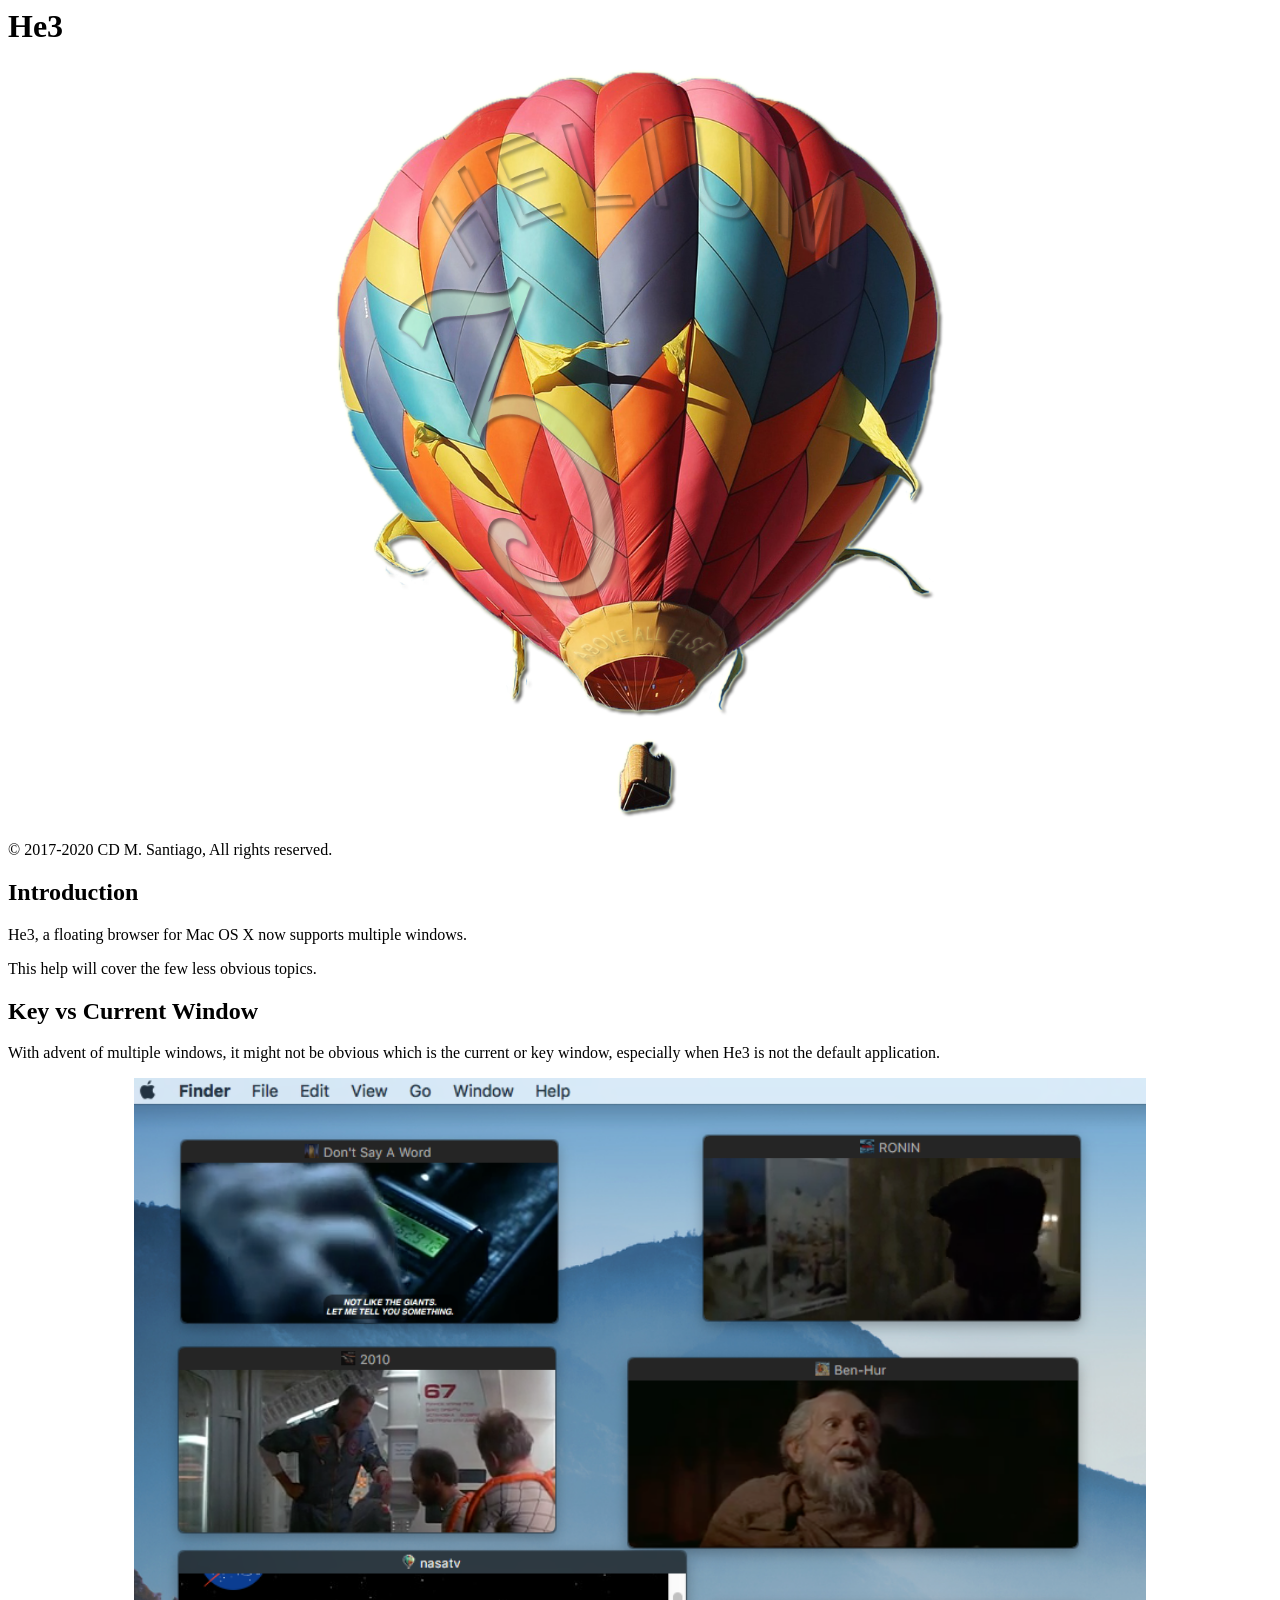
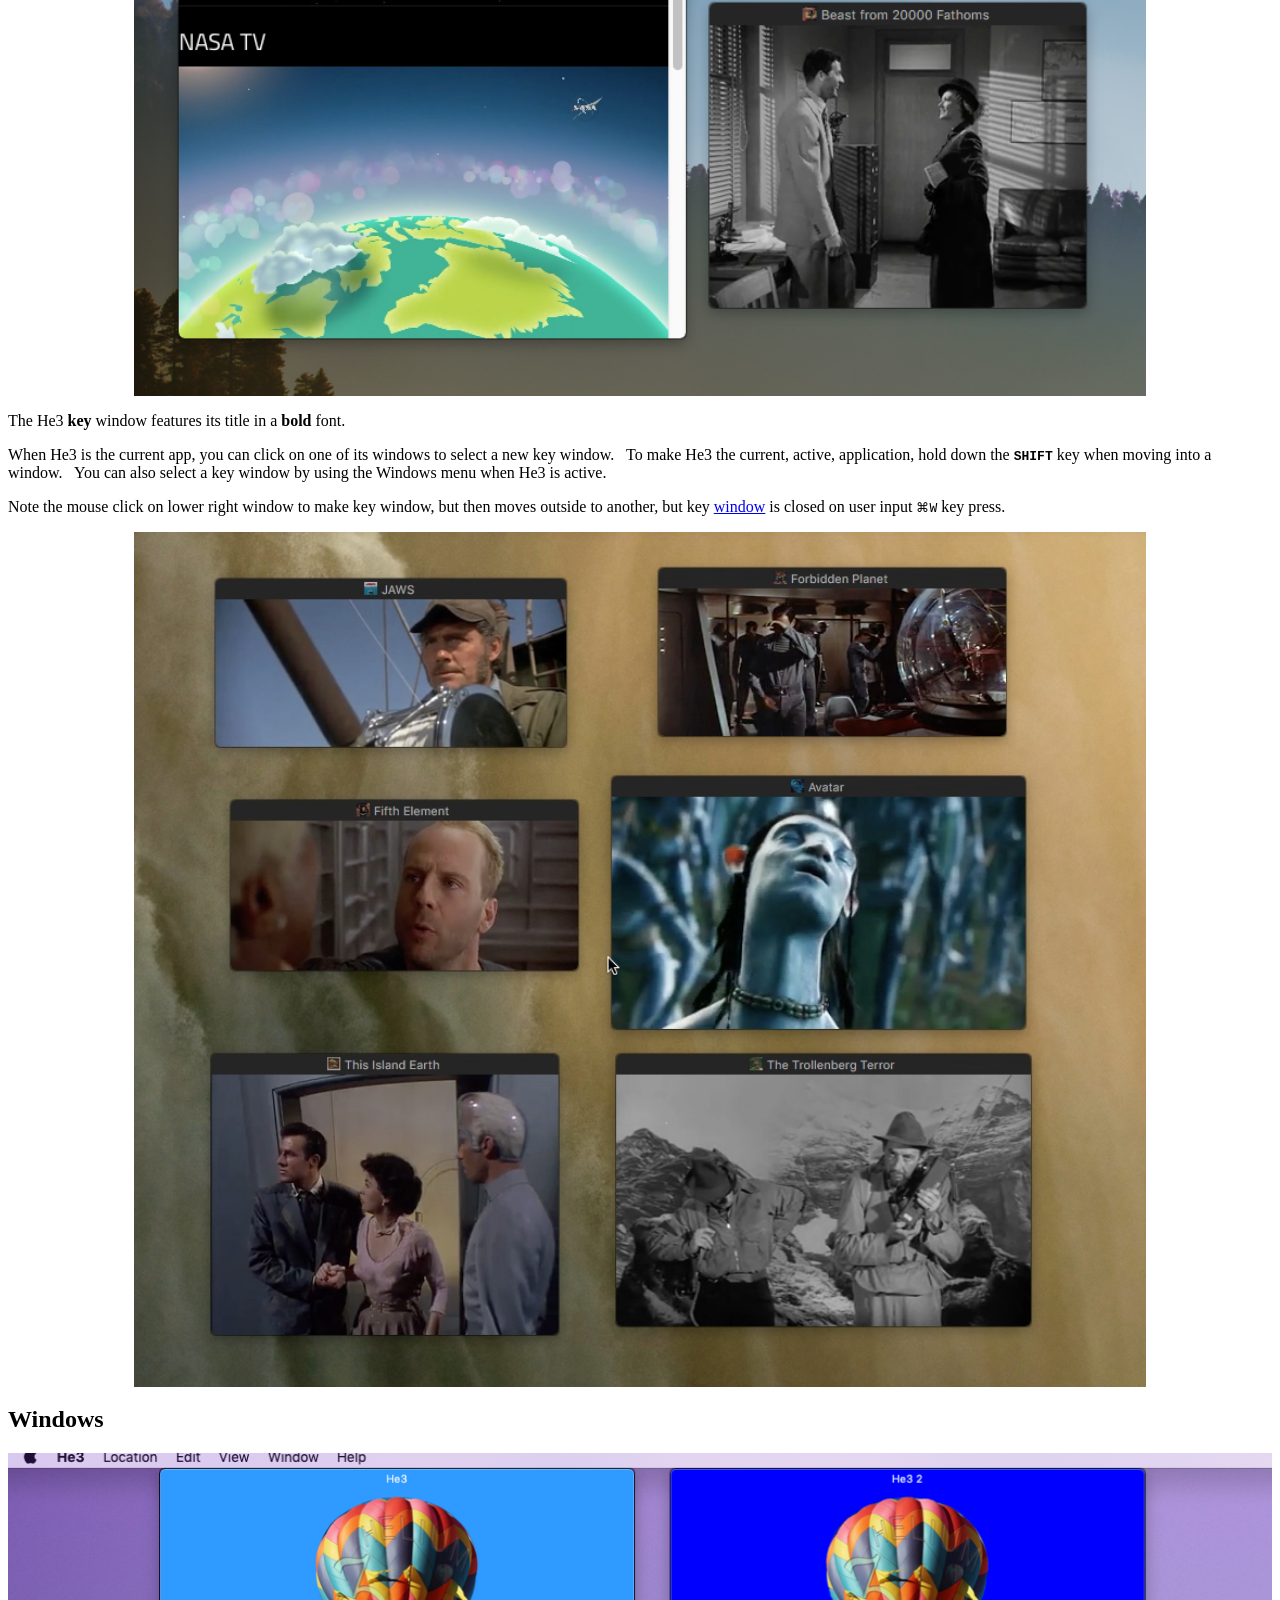
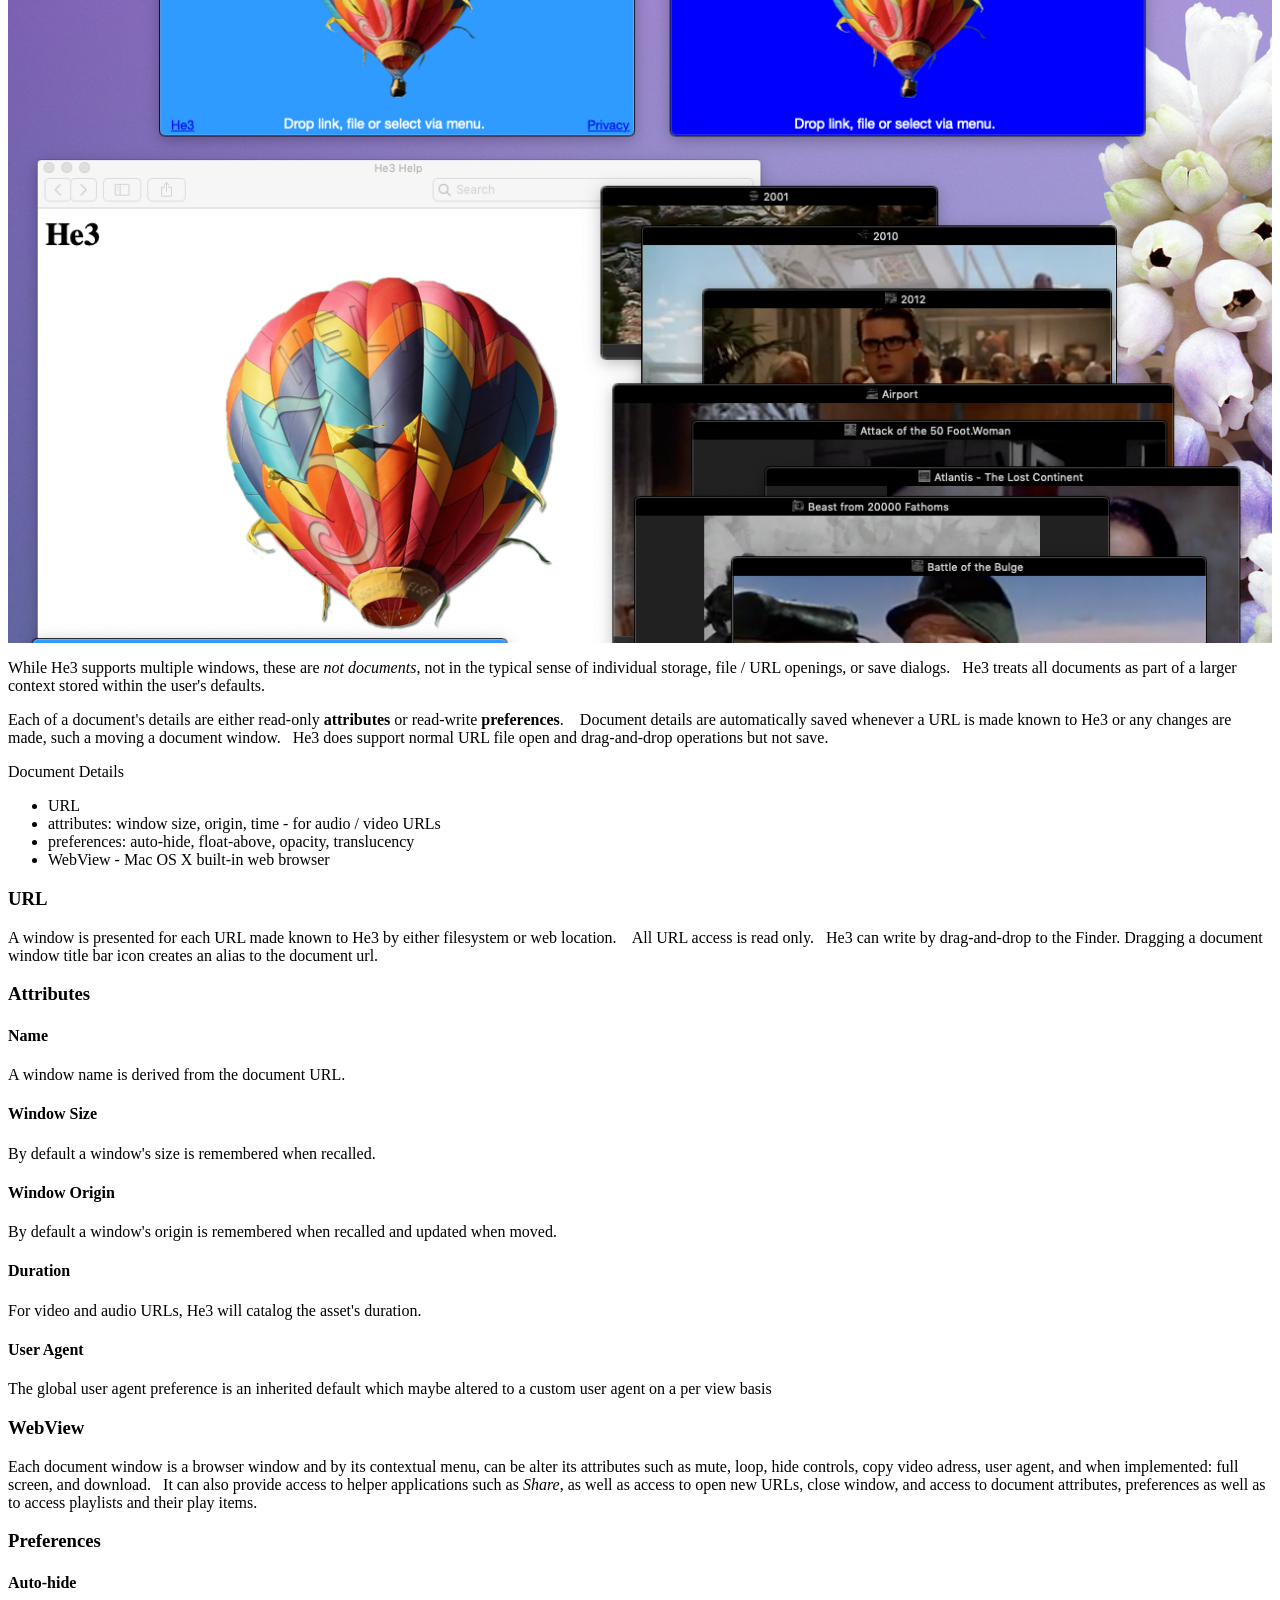
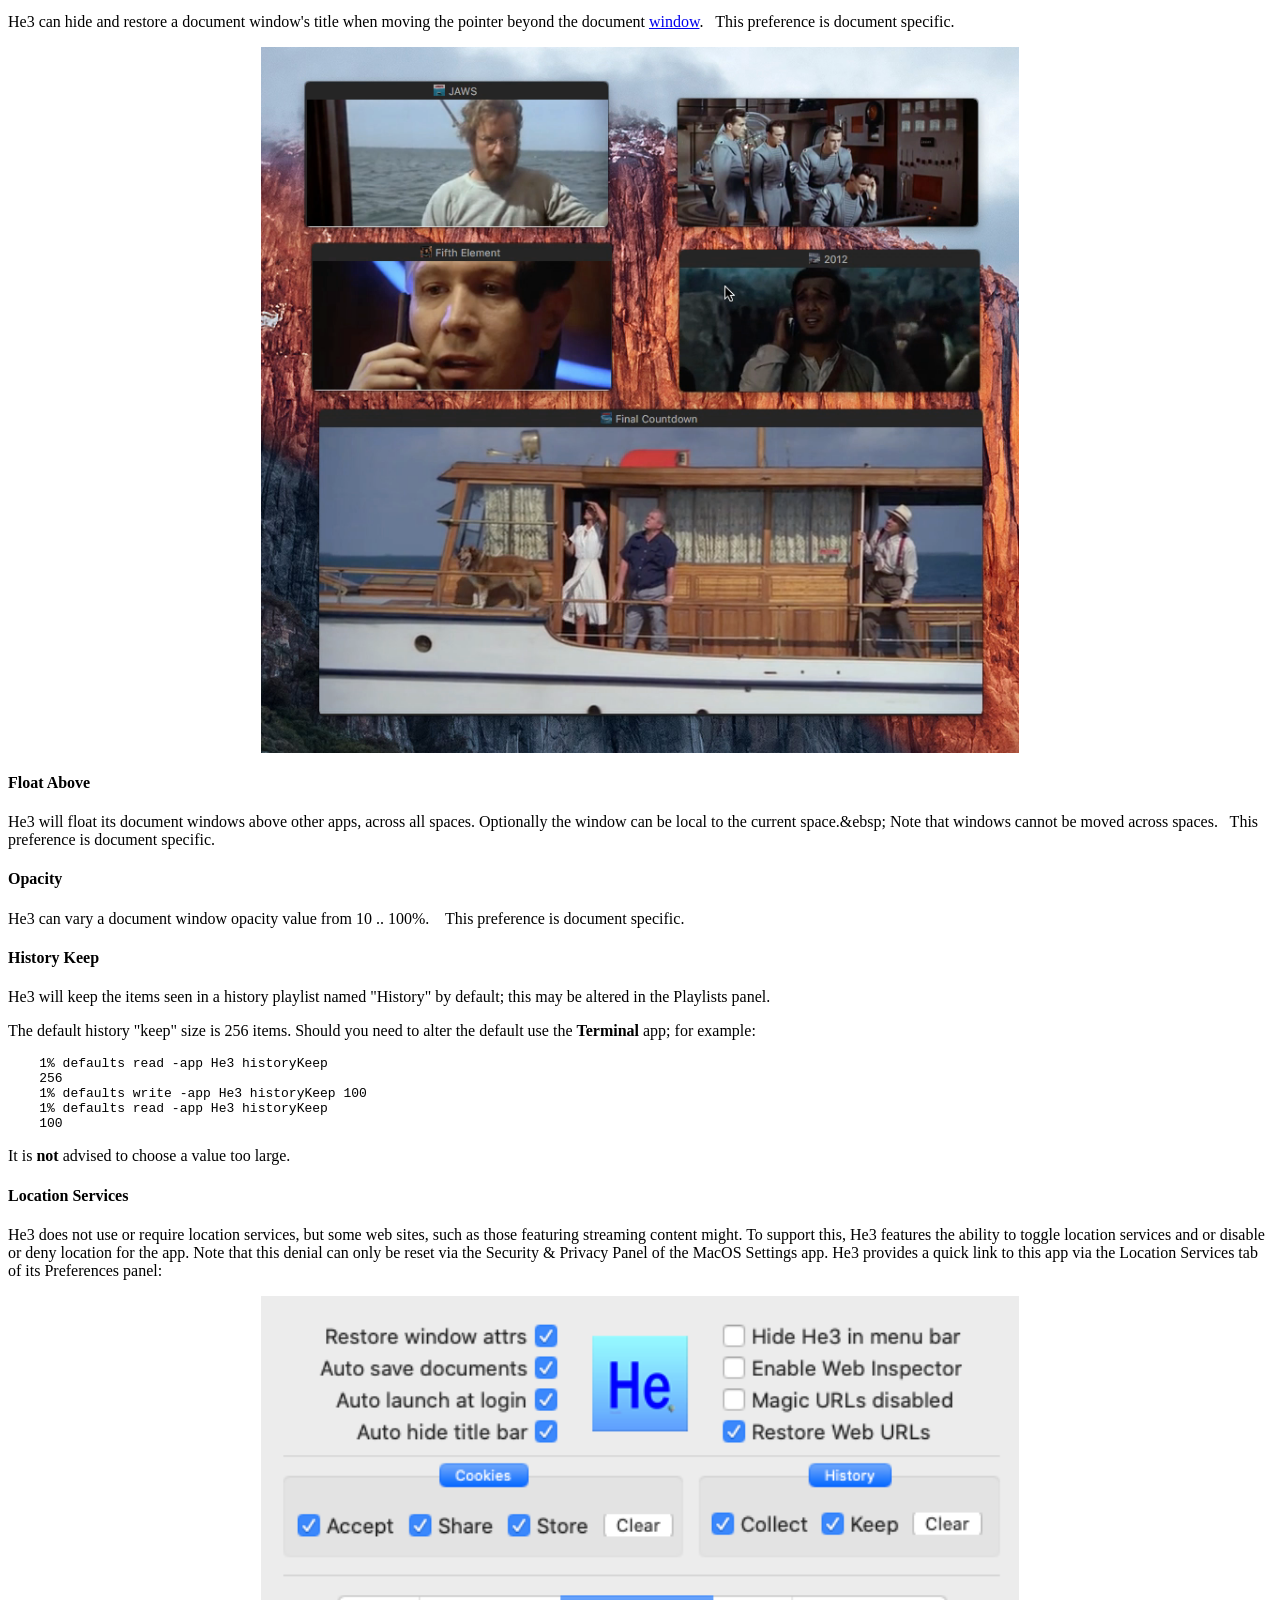
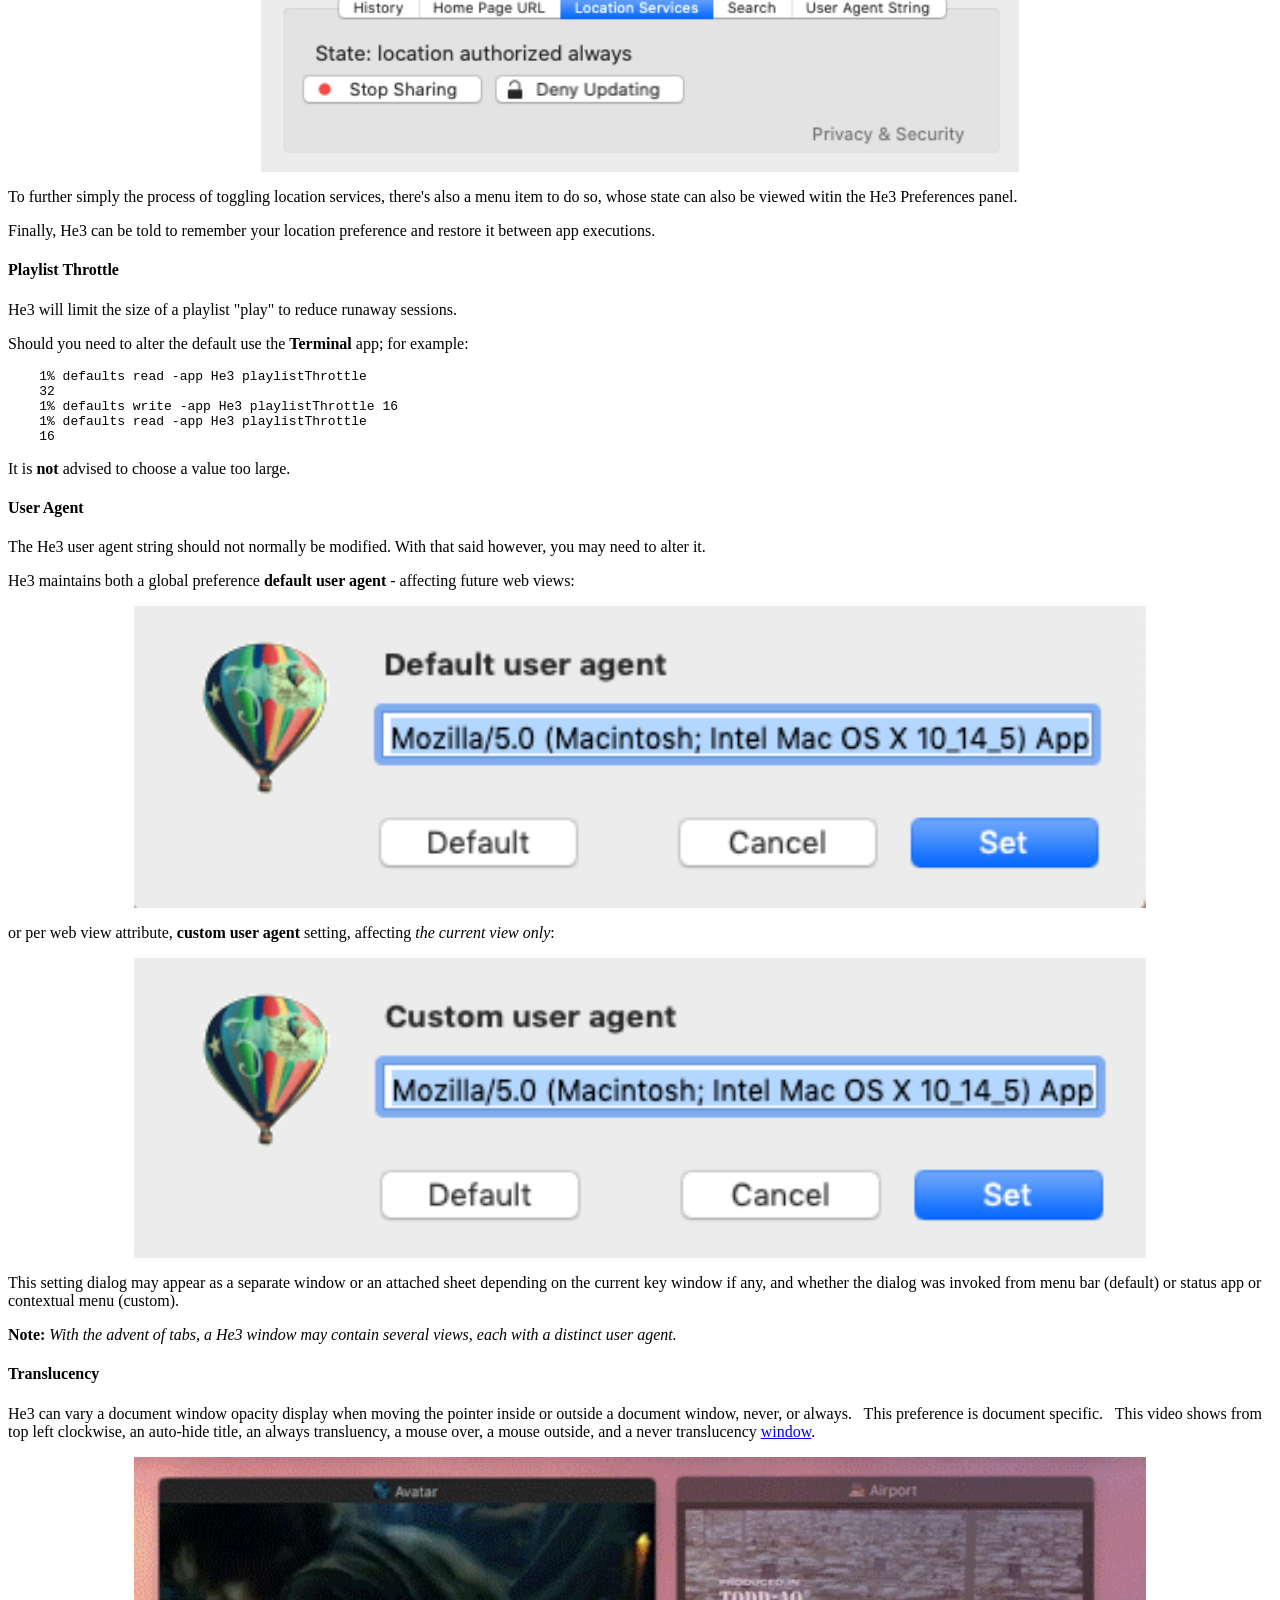
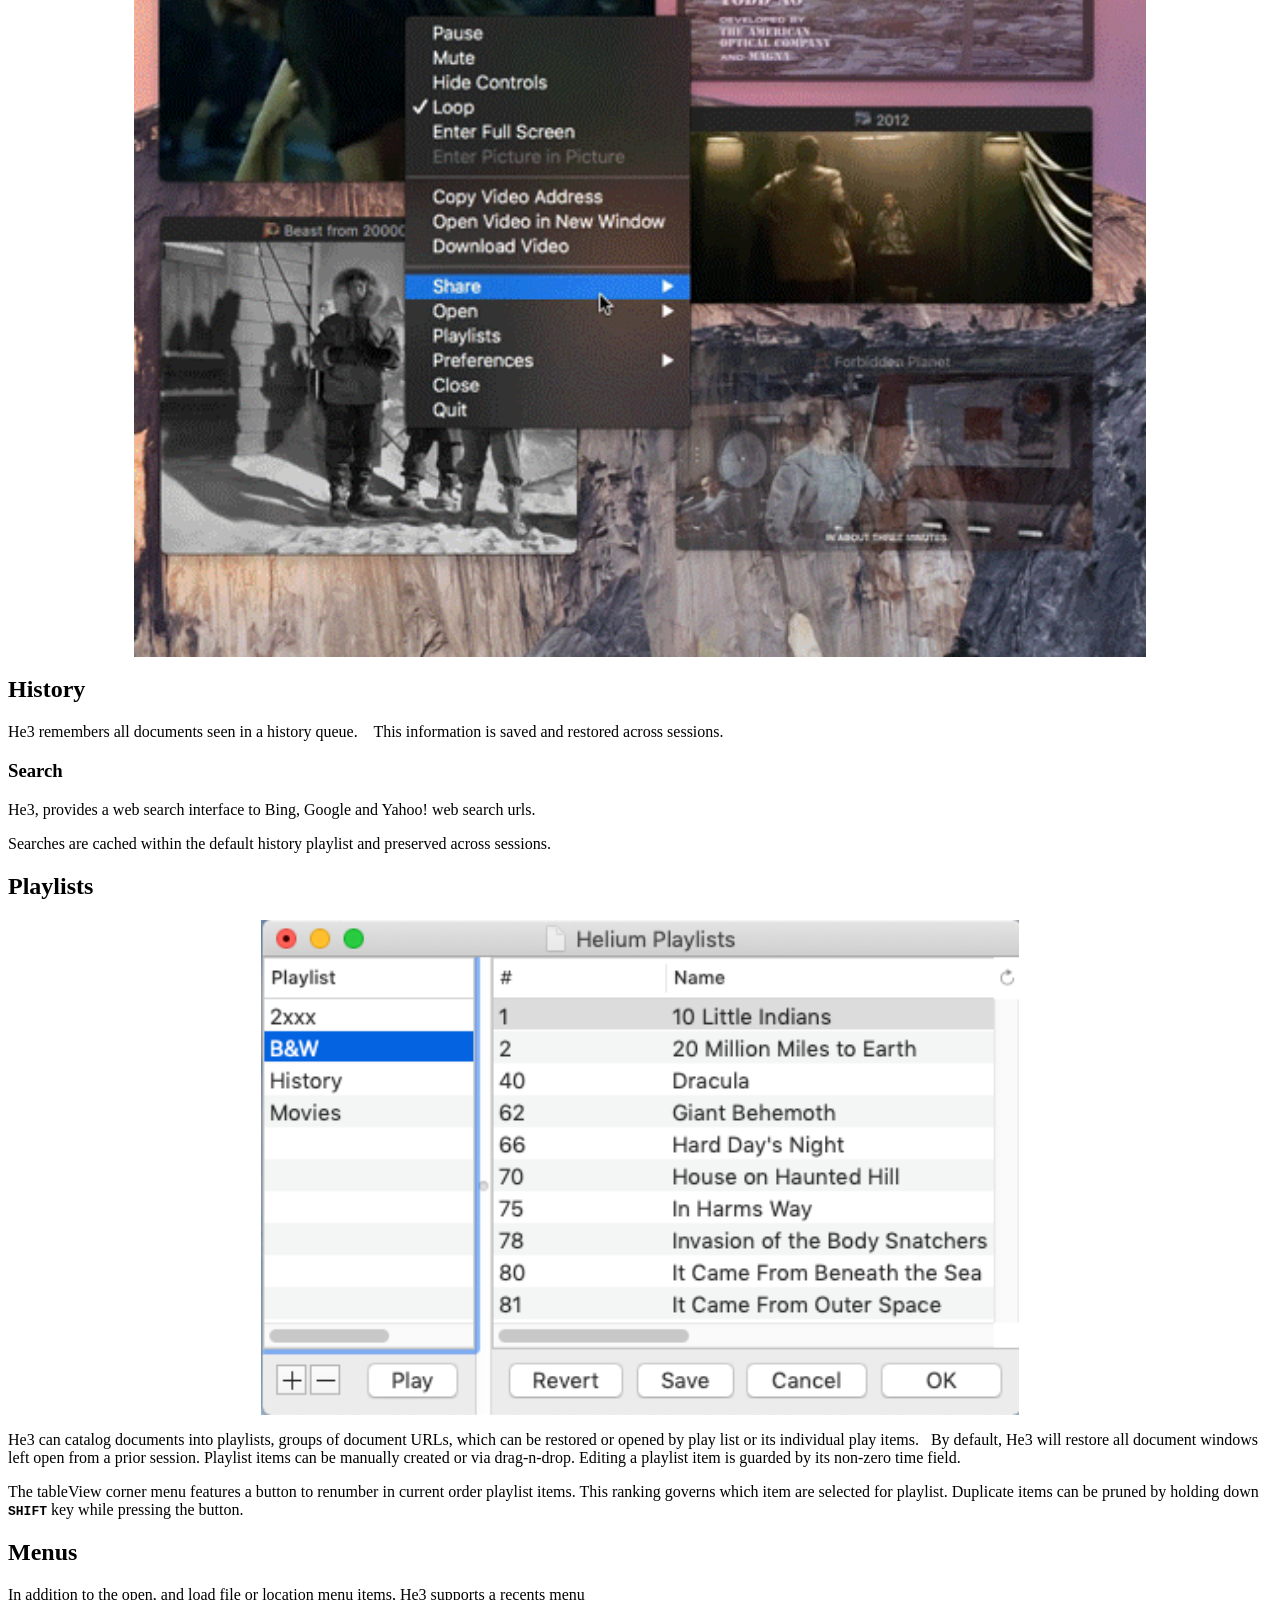
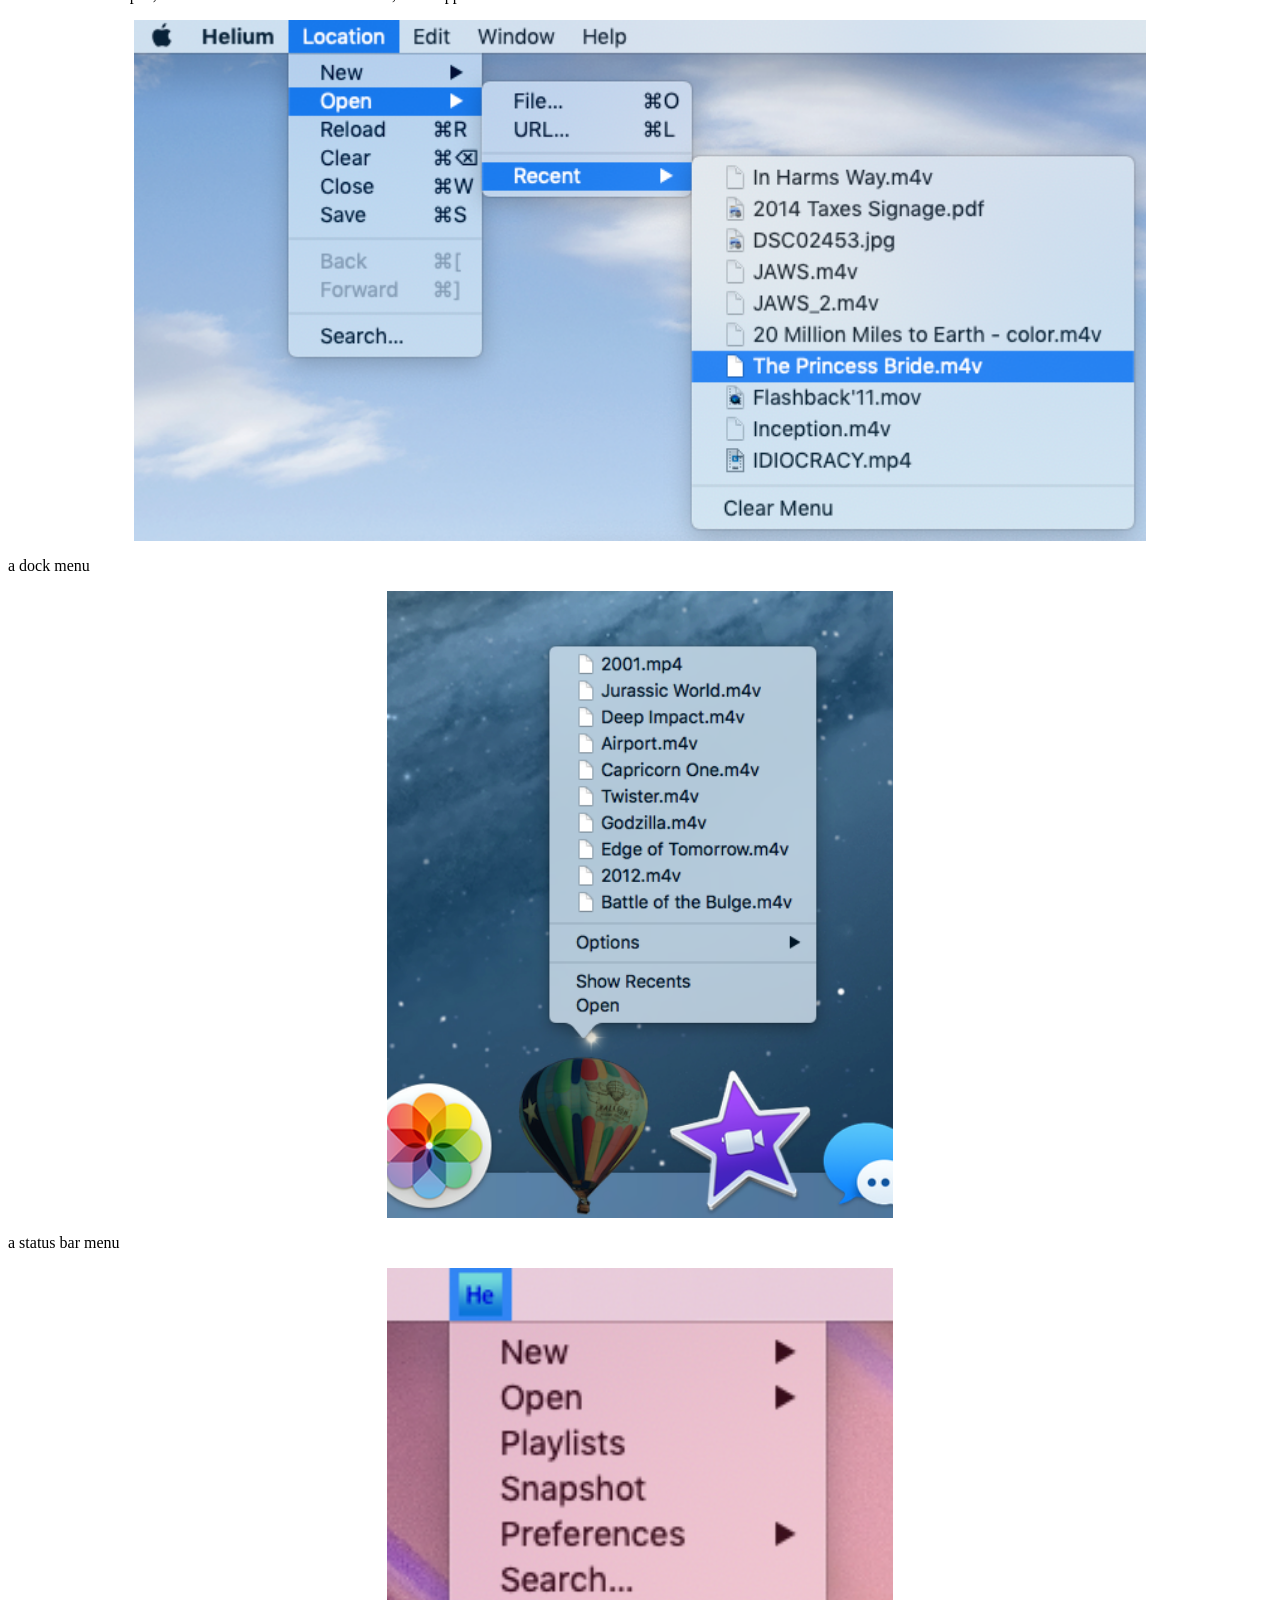
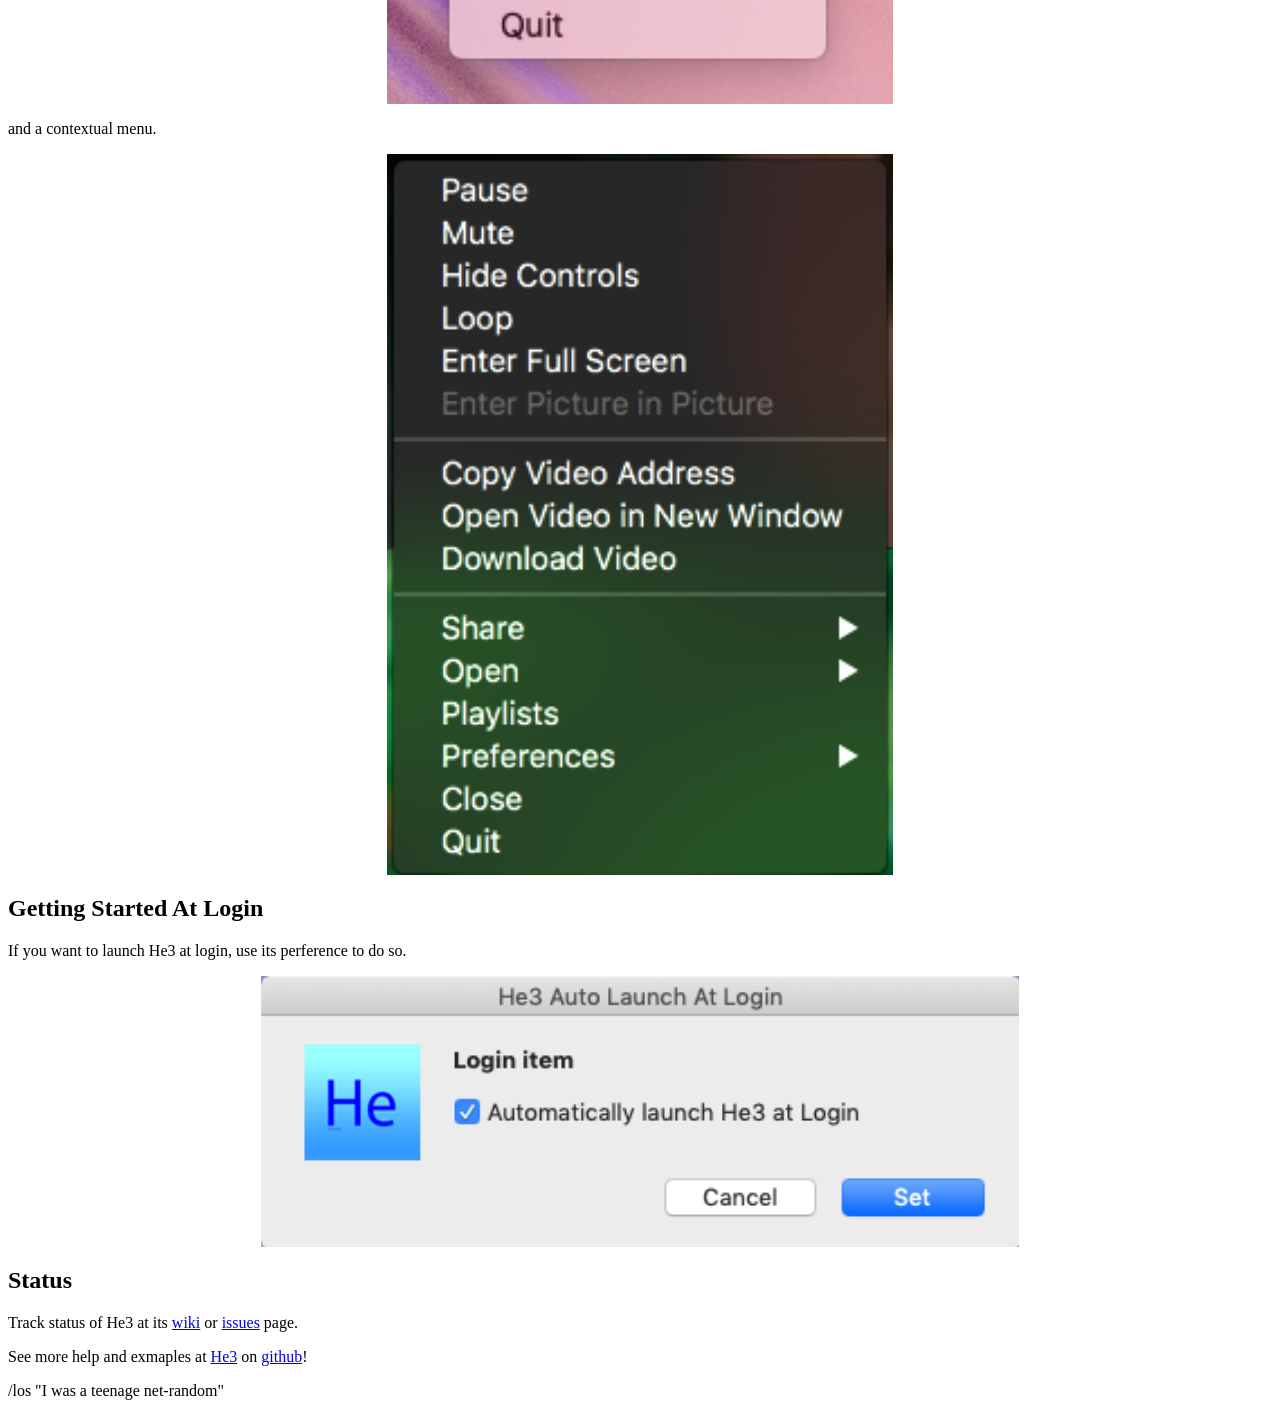
==== He3/He3/Resources/Help/index.html @ 68e3ef07 "update location services help" ====
<html>
<head>
<meta name="AppleTitle" content="He3 Help">
<title>He3</title>
</head>
<body>

<h1>He3</h1>
<center><img src="he3_logo.png" style="width:60%" alt="He3" /></center>
<p>&copy; 2017-2020 CD M. Santiago,  All rights reserved.</p>

<h2>Introduction</h2>

<p>He3, a floating browser for Mac OS X now supports multiple windows.</p>

<p>This help will cover the few less obvious topics.</p>

<h2>Key vs Current Window</h2>
<p>With advent of multiple windows, it might not be obvious which is the current or key window, especially when He3 is not the default application.
<center><img src="current.png" style="width:80%" alt="current" /></center></p>

<p>The He3 <b>key</b> window features its title in a <b>bold</b> font.</p>
<p>When He3 is the current app, you can click on one of its windows to select a new key window.
&ensp;To make He3 the current, active, application, hold down the <b><code>SHIFT</code></b> key when moving into a window.&ensp; You can also select a key window by using the Windows menu when He3 is active.</p>
<p>Note the mouse click on lower right window to make key window, but then moves outside to another, but key
<a href="https://youtu.be/F7zlBC_LgCY" target="_blank">window</a> 
is closed on user input <code>&#8984;W</code> key press.</p>
<center><img src="key.png" style="width:80%" alt="key"/></center></p>

<h2>Windows</h2>
<img src="windows.png" style="width:100%" alt="windows" /></p>

<p>While He3 supports multiple windows, these are <i>not documents</i>, not in the typical 
sense of individual storage, file / URL openings, or save dialogs.&ensp; He3 treats all documents
as part of a larger context stored within the user's defaults.</p>
Each of a document's details are either read-only <b>attributes</b> or read-write
<b>preferences</b>.  
&ensp; Document details are automatically saved whenever a URL is made known to He3 or any
changes are made, such a moving a document window.
&ensp;He3 does support normal URL file open and drag-and-drop operations but not save.
<p>Document Details</p>
<ul>
<li>URL</li>
<li>attributes: window size, origin, time - for audio / video URLs</li>
<li>preferences: auto-hide, float-above, opacity, translucency </li>
<li>WebView - Mac OS X built-in web browser</li>
</ul>

<h3>URL</h3>
<p>A window is presented for each URL made known to He3 by either filesystem or web location.  
&ensp; All URL access is read only.&ensp; He3 can write by drag-and-drop to the Finder.  Dragging a
document window title bar icon creates an alias to the document url.</p>

<h3>Attributes<meta name="description" content="read only document settings"></h3>
<h4>Name</h4>
<p>A window name is derived from the document URL.</p>
<h4>Window Size</h4>
<p>By default a window's size is remembered when recalled.</p>
<h4>Window Origin</h4>
<p>By default a window's origin is remembered when recalled and updated when moved.</p>
<h4>Duration</h4>
<p>For video and audio URLs, He3 will catalog the asset's duration.</p>
<h4>User Agent</h4>
<p>The global user agent preference is an inherited default which maybe altered to a custom user agent on a per view basis</p>

<h3>WebView</h3>
<p>Each document window is a browser window and by its contextual menu, can be alter its
attributes such as mute, loop, hide controls, copy video adress, user agent, and when implemented: 
full screen, and download.&ensp; It can also provide access to helper applications such as <i>Share</i>,
as well as access to open new URLs, close window, and access to document attributes, 
preferences as well as to access playlists and their play items.</p>

<h3>Preferences<meta name="description" content="read only document settings"></h3>
<h4>Auto-hide</h4>
<p>He3 can hide and restore a document window's title when moving the pointer beyond
the document
<a href="https://youtu.be/36PrULnWcjw" target="_blank">window</a>.&ensp; This preference is document specific.
<center><img src="auto-hide.png" style="width:60%" alt="auto-hide" /></center></p>

<h4>Float Above</h4>
<p>He3 will float its document windows above other apps, across all spaces.  Optionally the window
can be local to the current space.&ebsp; Note that windows cannot be moved across spaces.&ensp; This preference is document specific.</p>
<h4>Opacity</h4>
<p>He3 can vary a document window opacity value from 10 .. 100%.  
&ensp; This preference is document specific.</p>
<h4>History Keep</h4>
<p>He3 will keep the items seen in a history playlist named "History" by default; this may be altered in the Playlists panel.</p>
<p>The default history "keep" size is 256 items.  Should you need to alter the default use the <b>Terminal</b> app; for example:</p>
<PRE>
    1% defaults read -app He3 historyKeep
    256
    1% defaults write -app He3 historyKeep 100
    1% defaults read -app He3 historyKeep
    100
</PRE>
<p>It is <b>not</b> advised to choose a value too large.</p>

<h4>Location Services</h4>
<p>He3 does not use or require location services, but some web sites, such as those featuring streaming content might.  To support this, He3 features the ability to toggle location services and or disable or deny location for the app.  Note that this denial can only be reset via the Security & Privacy Panel of the MacOS Settings app.  He3 provides a quick link to this app via the Location Services tab of its Preferences panel:</p>
<center><img src="location.png" style="width:60%" alt="auto-hide" /></center></p>

<p>To further simply the process of toggling location services, there's also a menu item to do so, whose state can also be viewed witin the He3 Preferences panel.</p>
<p>Finally, He3 can be told to remember your location preference and restore it between app executions.</p>

<h4>Playlist Throttle</h4>
<p>He3 will limit the size of a playlist "play" to reduce runaway sessions.</p>
<p>Should you need to alter the default use the <b>Terminal</b> app; for example:</p>
<PRE>
    1% defaults read -app He3 playlistThrottle
    32
    1% defaults write -app He3 playlistThrottle 16
    1% defaults read -app He3 playlistThrottle
    16
</PRE>
<p>It is <b>not</b> advised to choose a value too large.</p>

<h4>User Agent</h4>
<p>The He3 user agent string should not normally be modified.
With that said however, you may need to alter it.</p>
He3 maintains both a global preference <b>default user agent</b> - affecting future web views:</p>

<center><img src="default-ua.png" style="width:80%" alt="default-UA" /></center>

<p>or per web view attribute, <b>custom user agent</b> setting, affecting <i>the current view only</i>:</p>

<center><img src="custom-ua.png" style="width:80%" alt="custom-UA" /></center>
<p>This setting dialog may appear as a separate window or an attached sheet depending on the current key window if any, and whether the dialog was invoked from menu bar (default) or status app or contextual menu (custom).</p>
<b>Note:</b> <i>With the advent of tabs, a He3 window may contain several views, each with a distinct user agent.</i>

<h4>Translucency</h4>
<p>He3 can vary a document window opacity display when moving the pointer inside or
outside a document window, never, or always.&ensp; This preference is document specific.&ensp; This video shows from top left clockwise, an auto-hide title, an always transluency, a mouse over, a mouse outside, and a never translucency
<a href="https://youtu.be/xuFqopBIPqs" target="_blank">window</a>.</p>
<center><img src="translucency.png" style="width:80%" alt="translucency" /></center>

<h2>History</h2>
<p>He3 remembers all documents seen in a history queue.  
&ensp; This information is saved and restored across sessions.</p>

<h3>Search</h3>
<p>He3, provides a web search interface to Bing, Google and Yahoo! web search urls.</p>
<p>Searches are cached within the default history playlist and preserved across sessions.</p>

<h2>Playlists</h2>
<center><img src="playlists.png" style="width:60%" alt="playlists" /></center>

<p>He3 can catalog documents into playlists, groups of document URLs, which can be restored
 or opened by play list or its individual play items.&ensp; By default, He3 will restore all
 document windows left open from a prior session. Playlist items can be manually created or via
 drag-n-drop.  Editing a playlist item is guarded by its non-zero time field.</p>
 <p>The tableView corner menu features a button to renumber in current order playlist items.
 This ranking governs which item are selected for playlist.  Duplicate items can be pruned by
 holding down <b><code>SHIFT</code></b> key while pressing the button.</p>

<h2>Menus</h2>
<p>In addition to the open, and load file or location menu items, He3 supports a recents menu</p>
<center><img src="documents.png" style="width:80%" alt="documents" /></center>
<p>a dock menu</p>
<center><img src="dock.png" style="width:40%" align="middle" alt="dock" /></center>
<p>a status bar menu</p>
<center><img src="status.png" style="width:40%" alt="status" /></center>
<p>and a contextual menu.</p>
<center><img src="contextual.png" style="width:40%" alt="contextual" /></center>

<h2>Getting Started At Login</h2>
<p>If you want to launch He3 at login, use its perference to do so.</p>
<center><img src="loginitem.png" style="width:60%" alt="loginitem" /></center>

<h2>Status</h2>
<p>Track status of He3 at its
<a href="https://github.com/slashlos/He3/wiki">wiki</a>
 or
<a href="https://github.com/slashlos/He3/issues">issues</a> page.</p>

<p>See more help and exmaples at <a href="https://slashlos.github.io/He3/">He3</a> on
<a href="https://github.com/slashlos/He3">github</a>!</p>

<p>/los &quot;I was a teenage net-random&quot;</p>

</body>
</html>
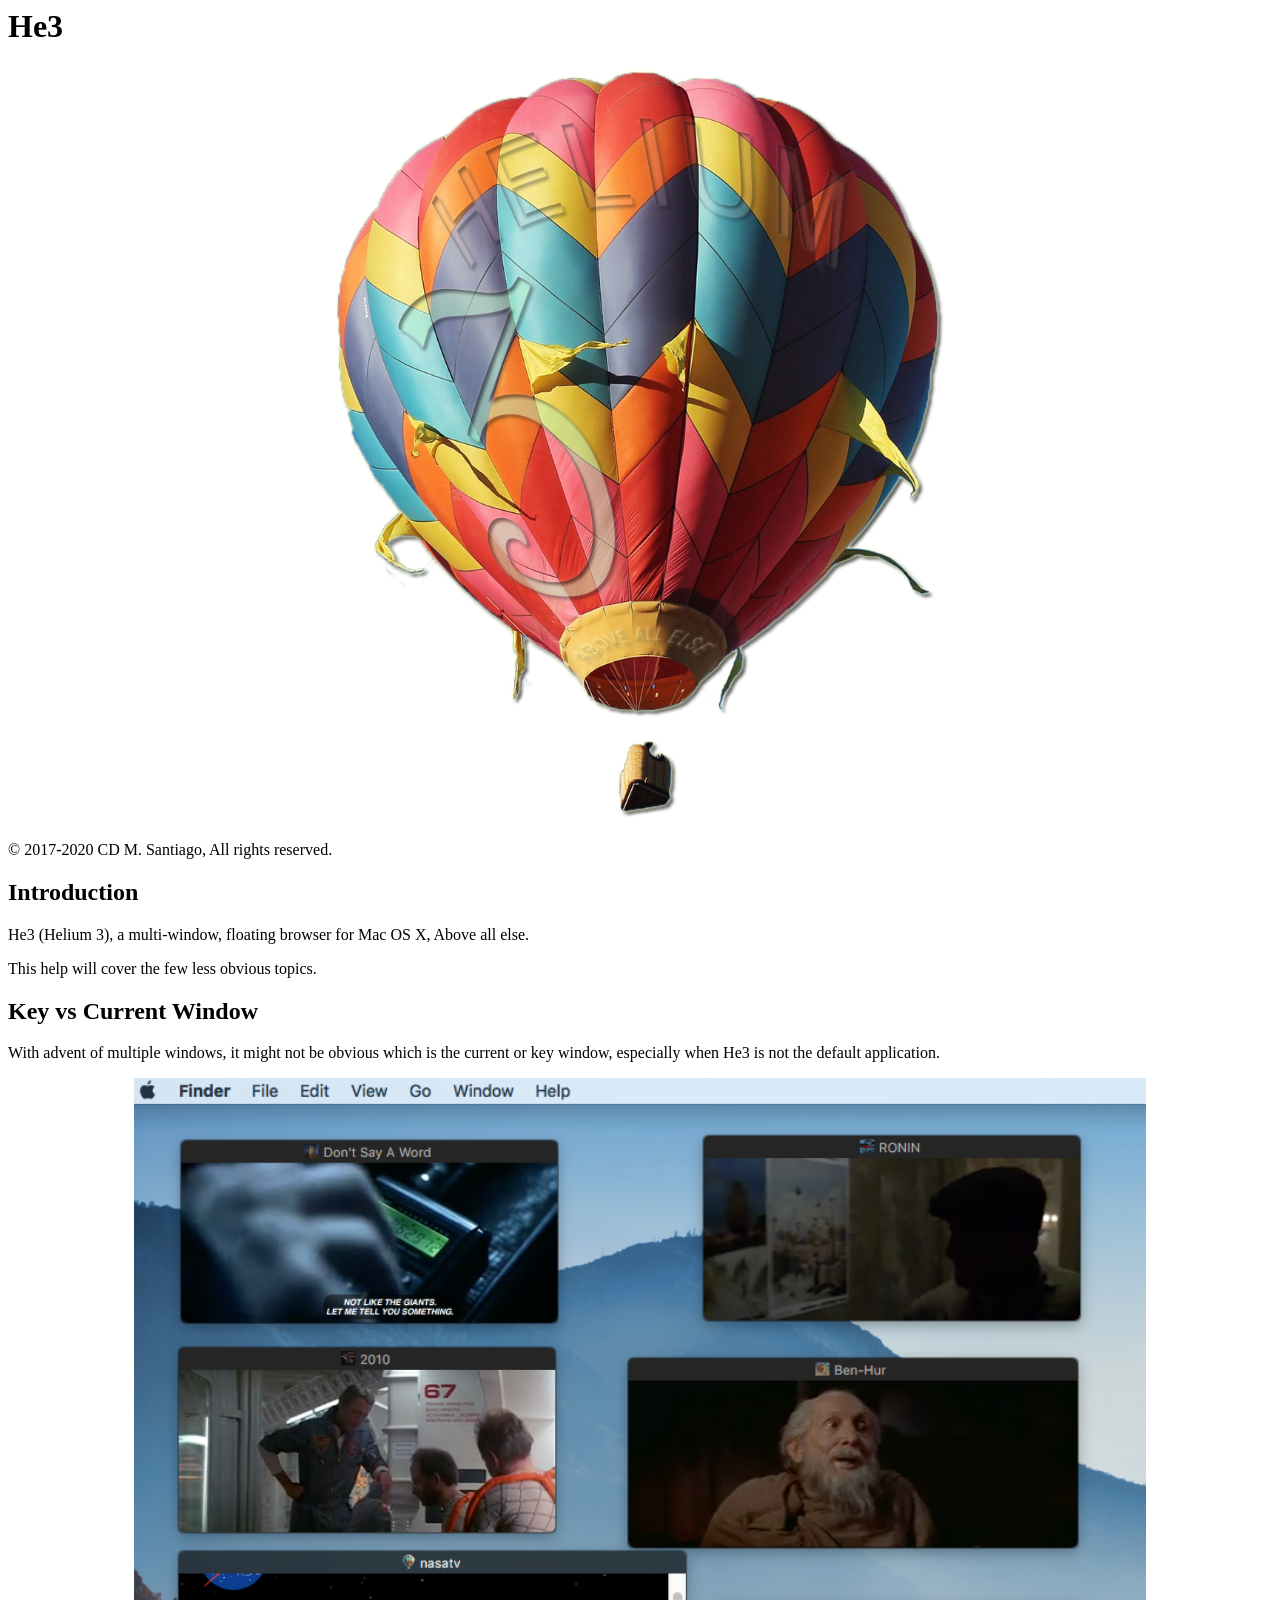
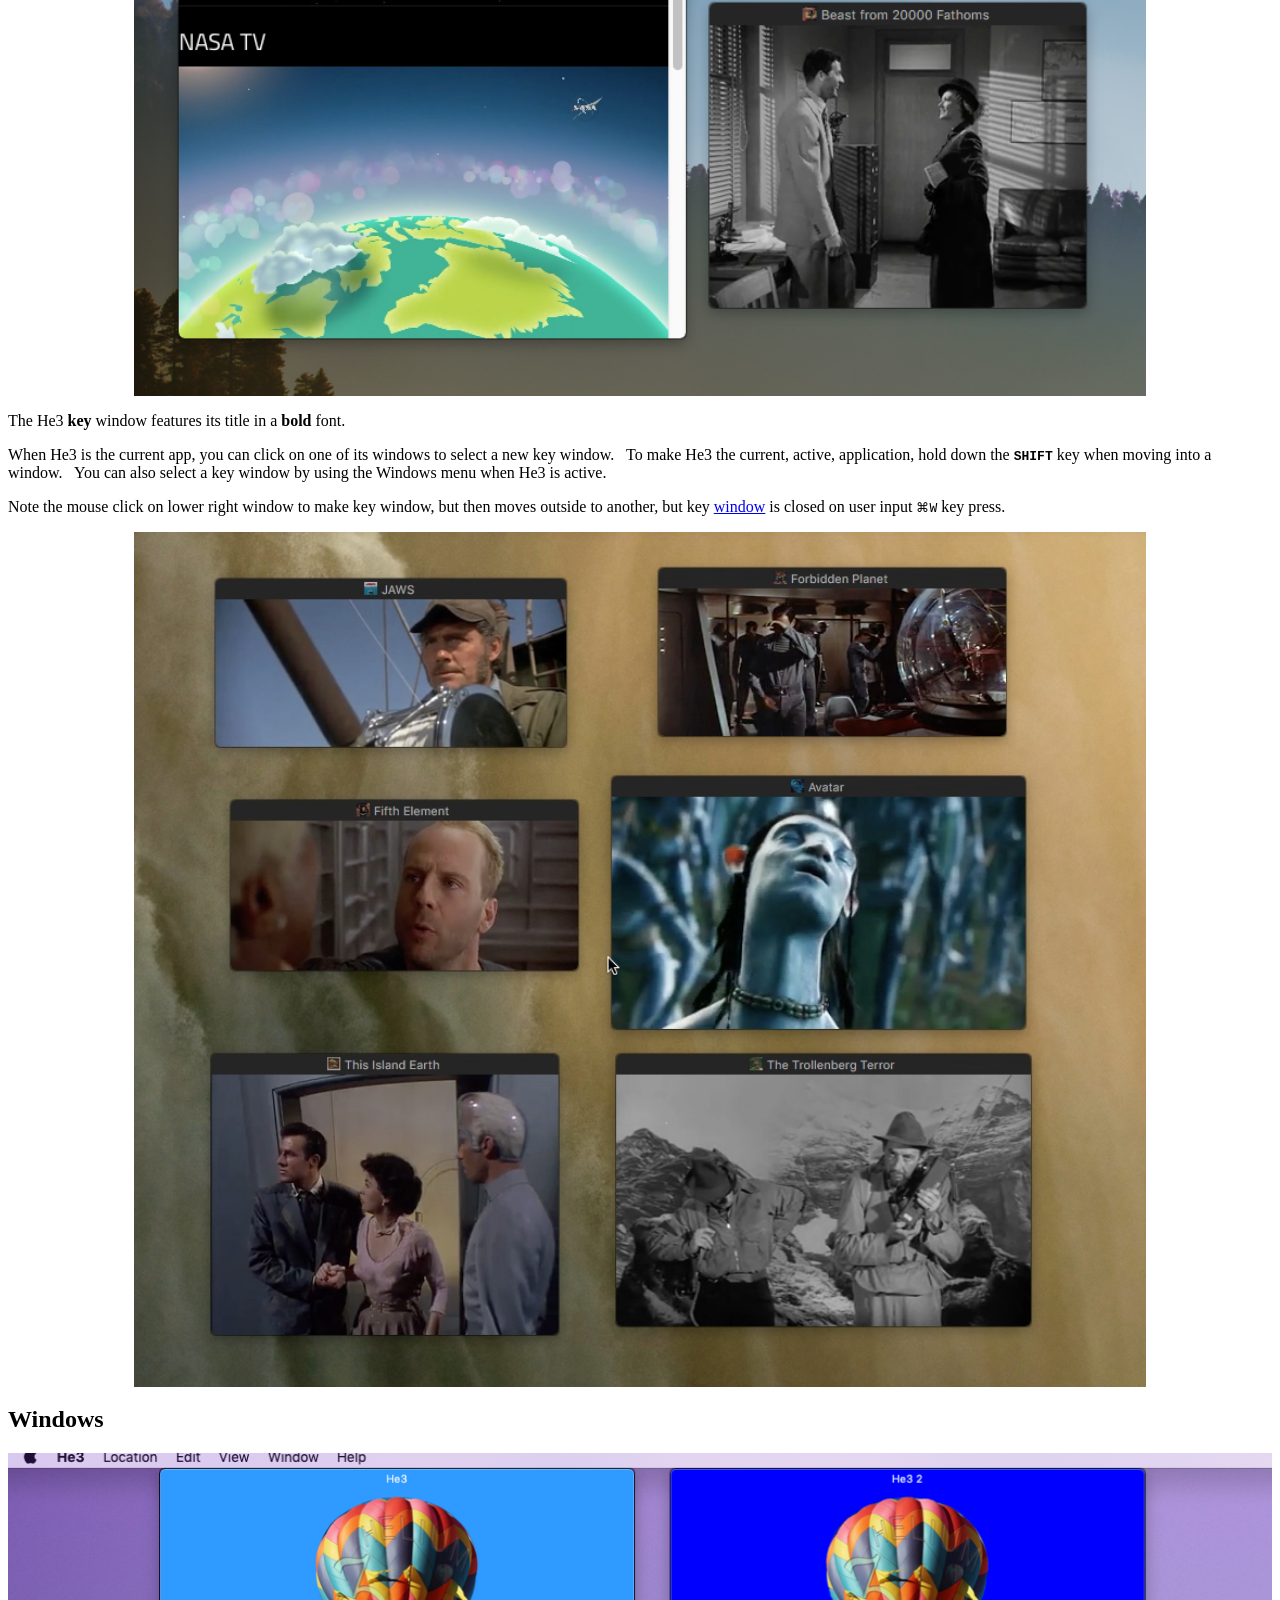
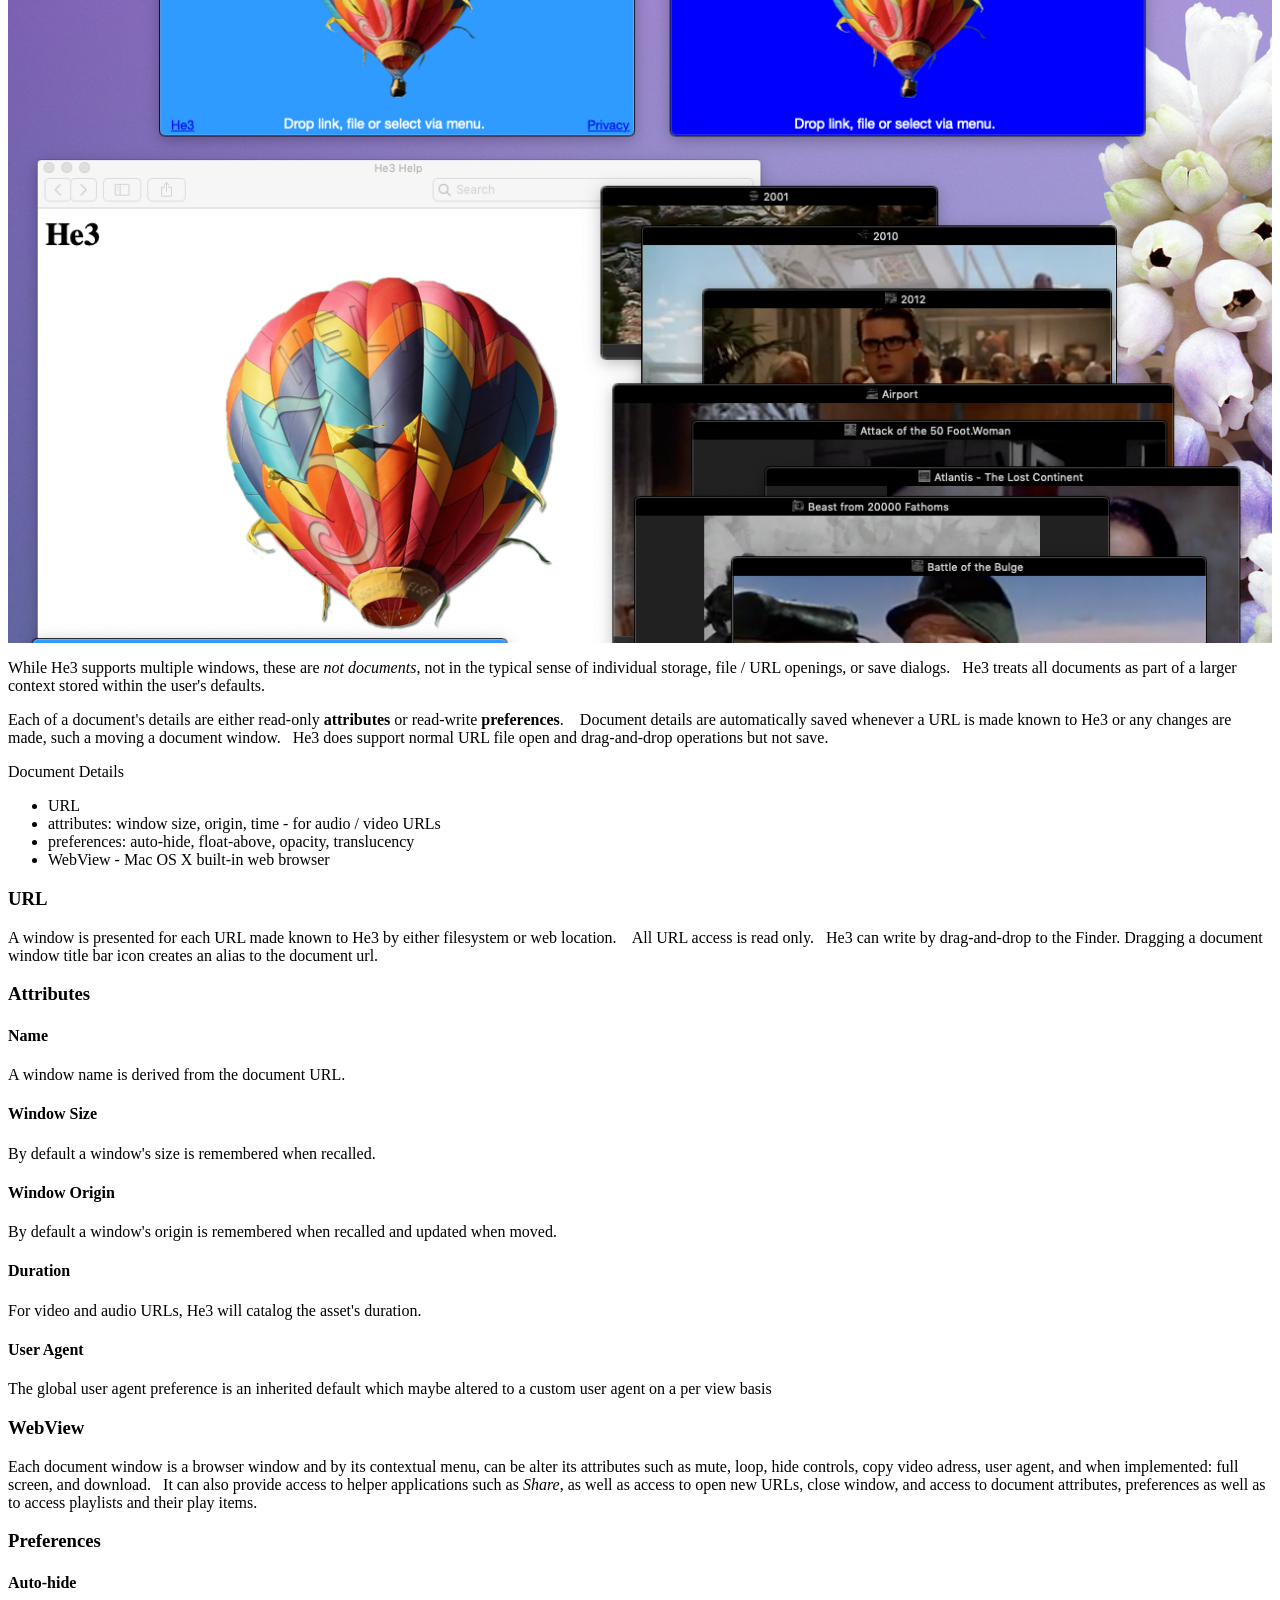
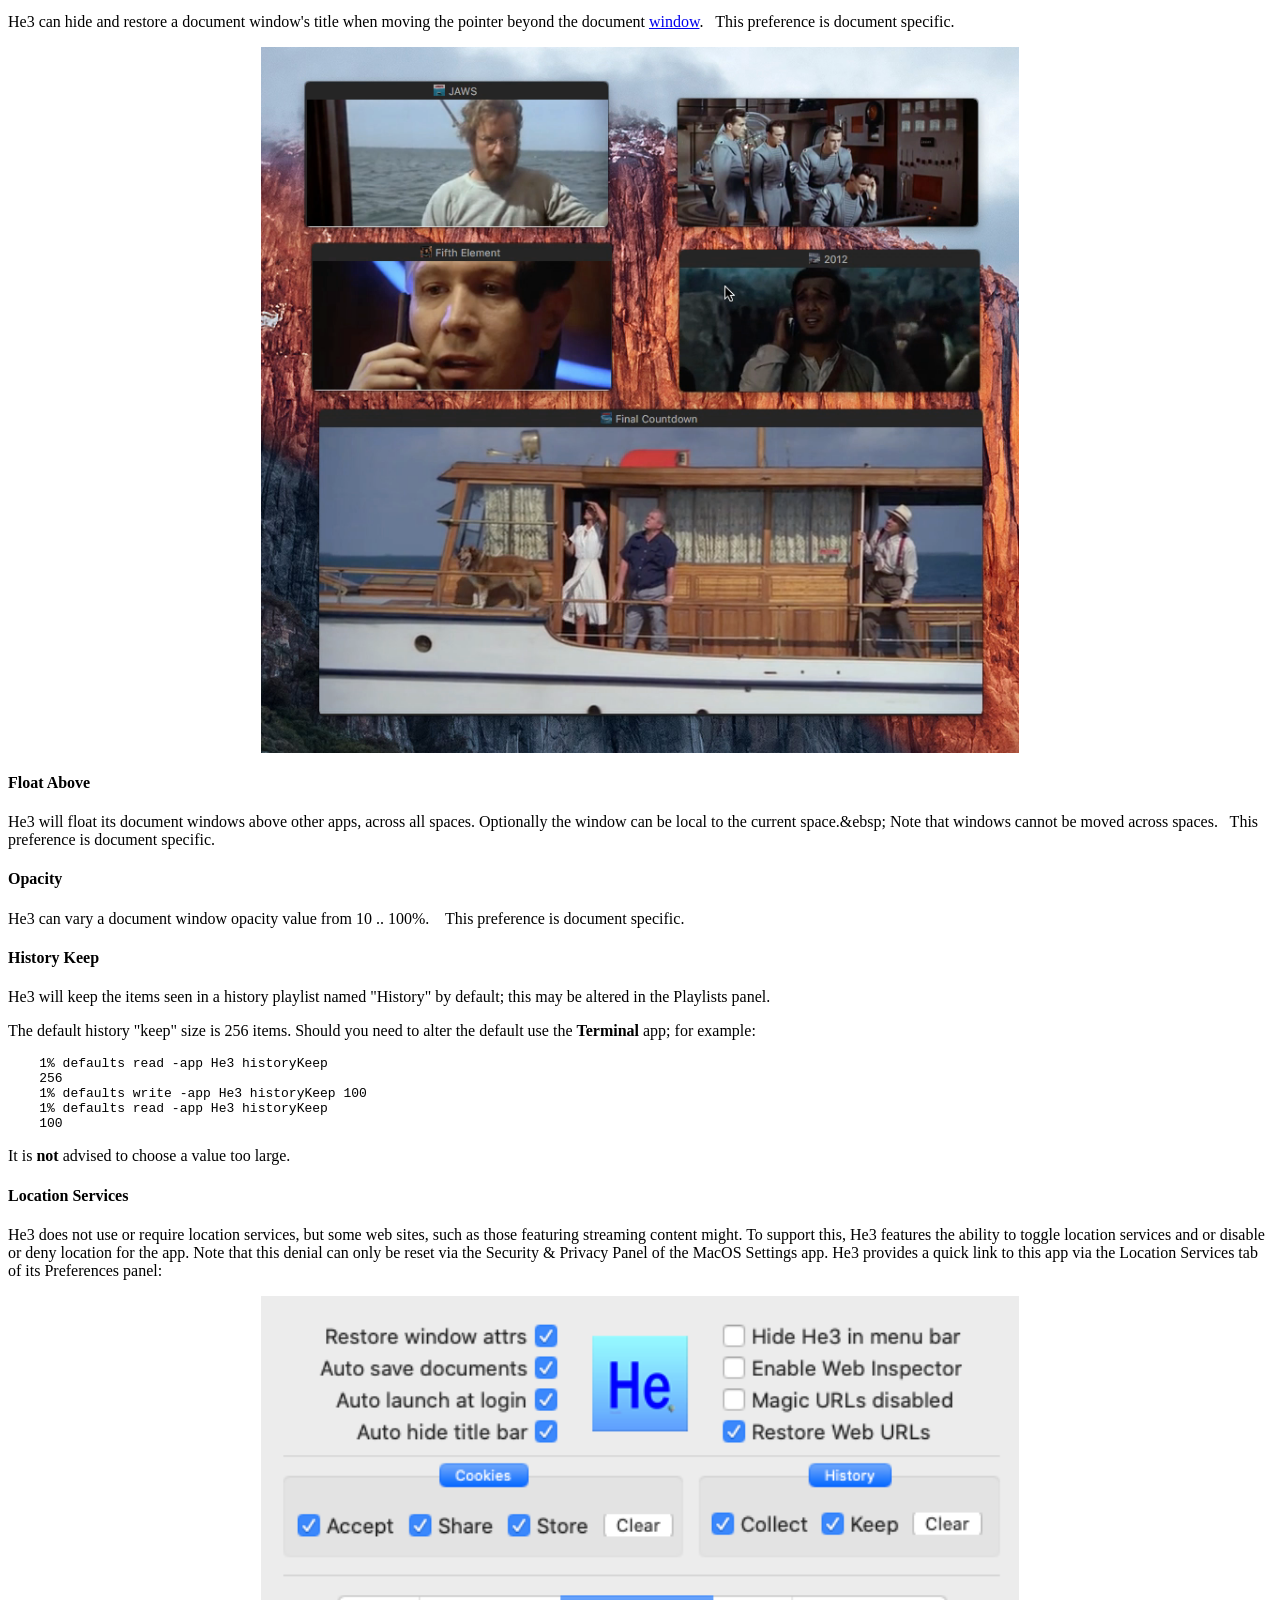
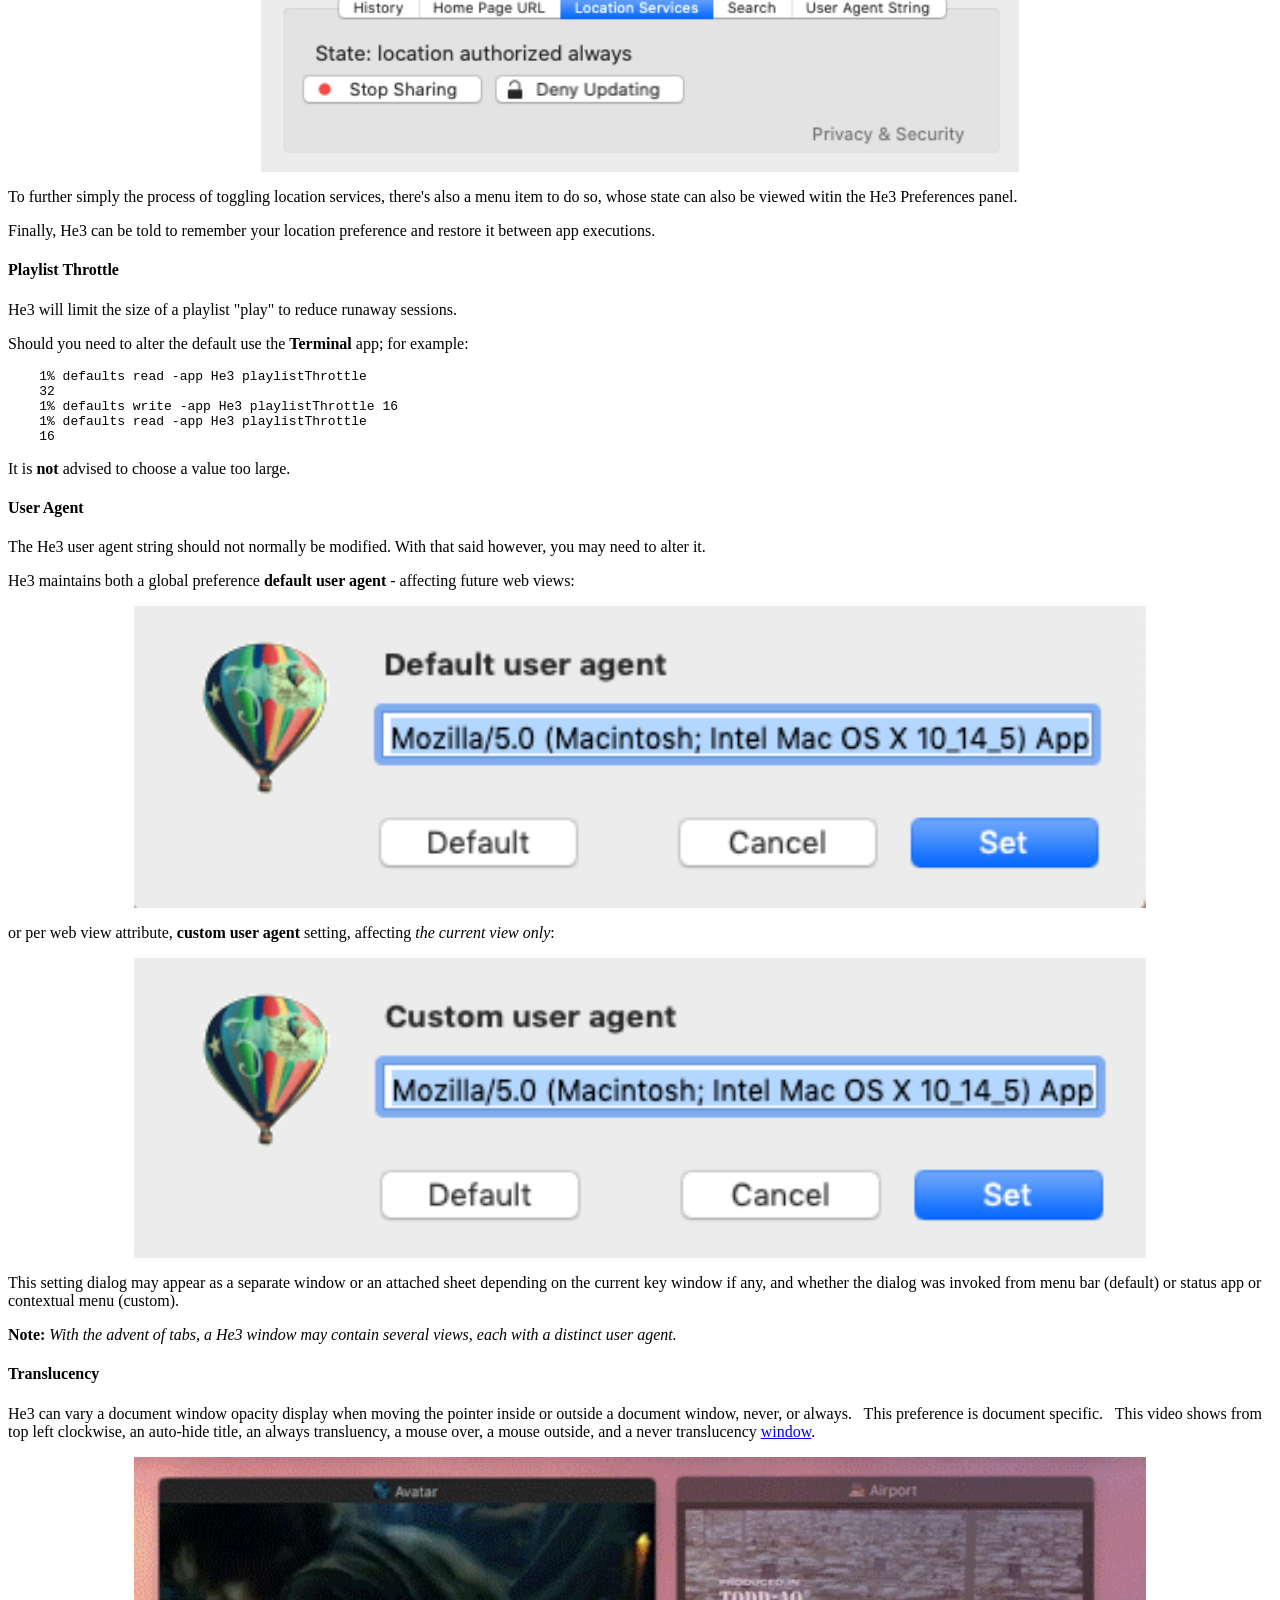
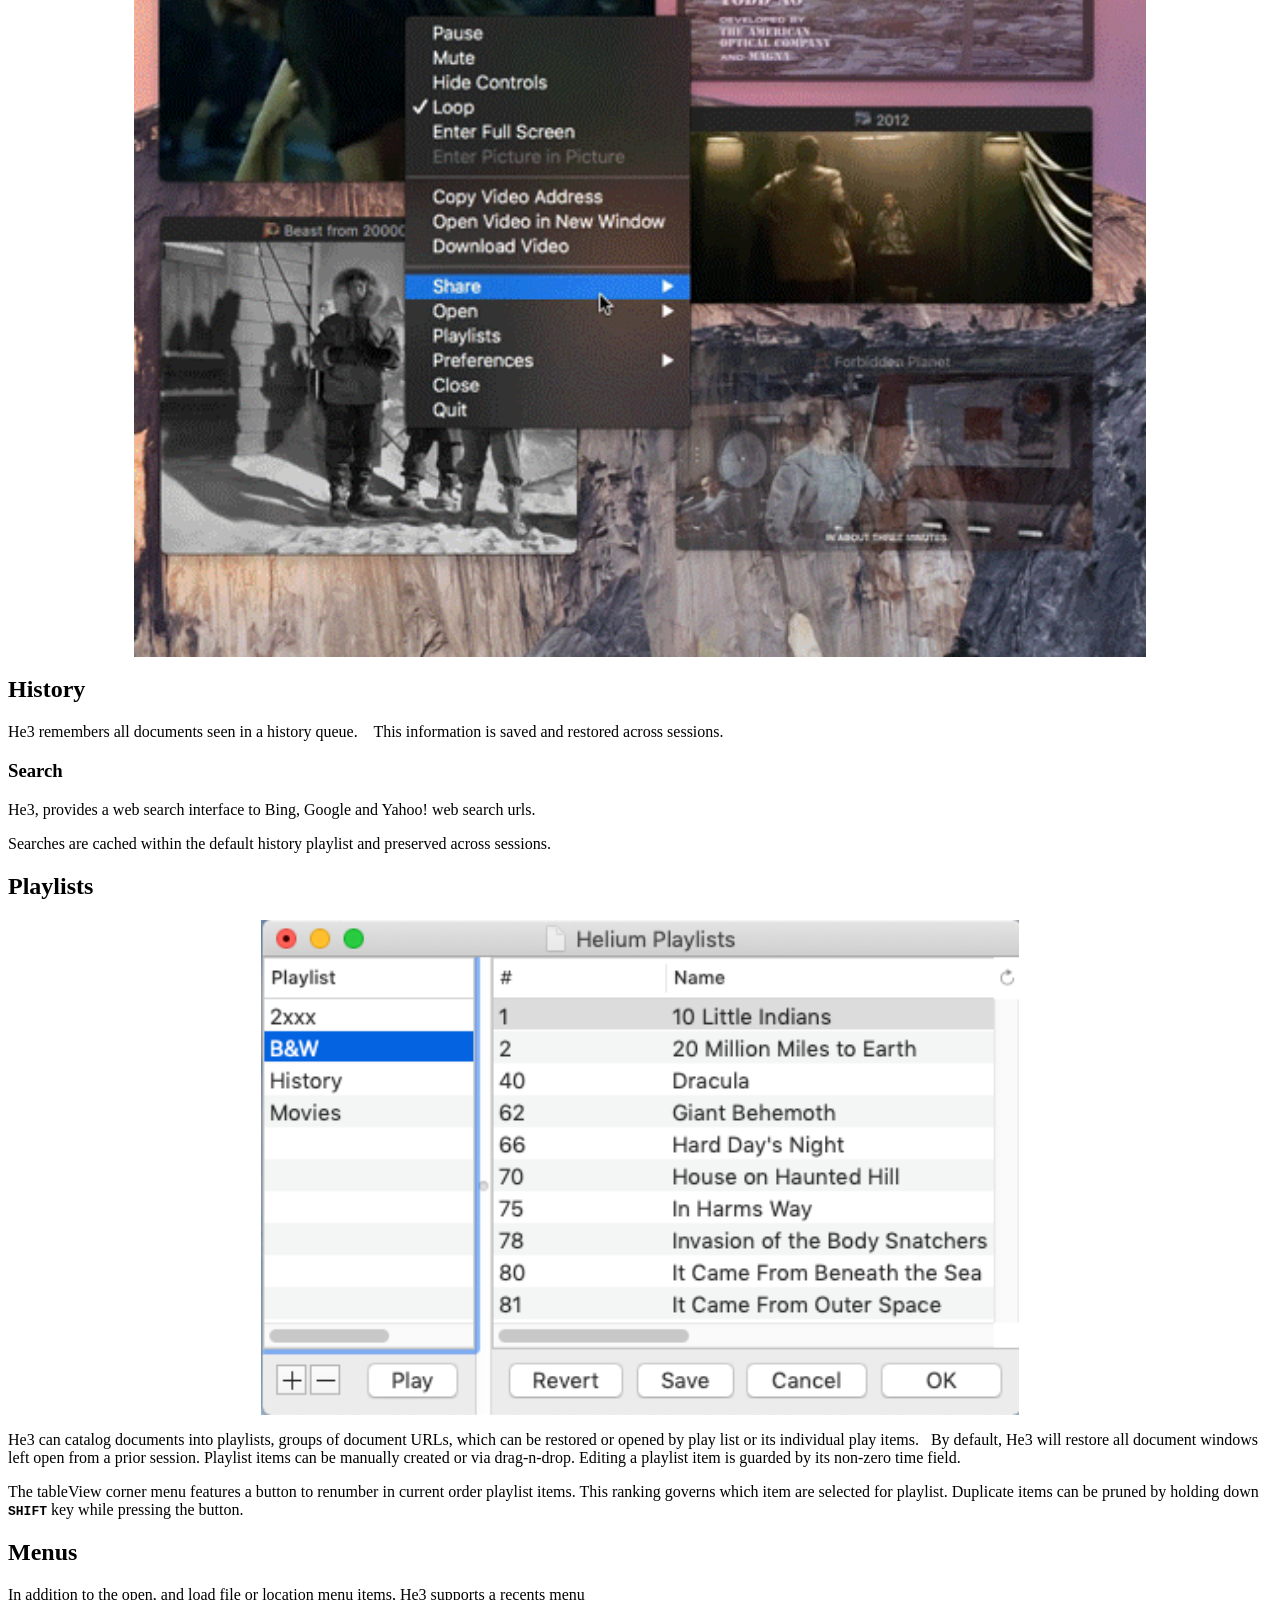
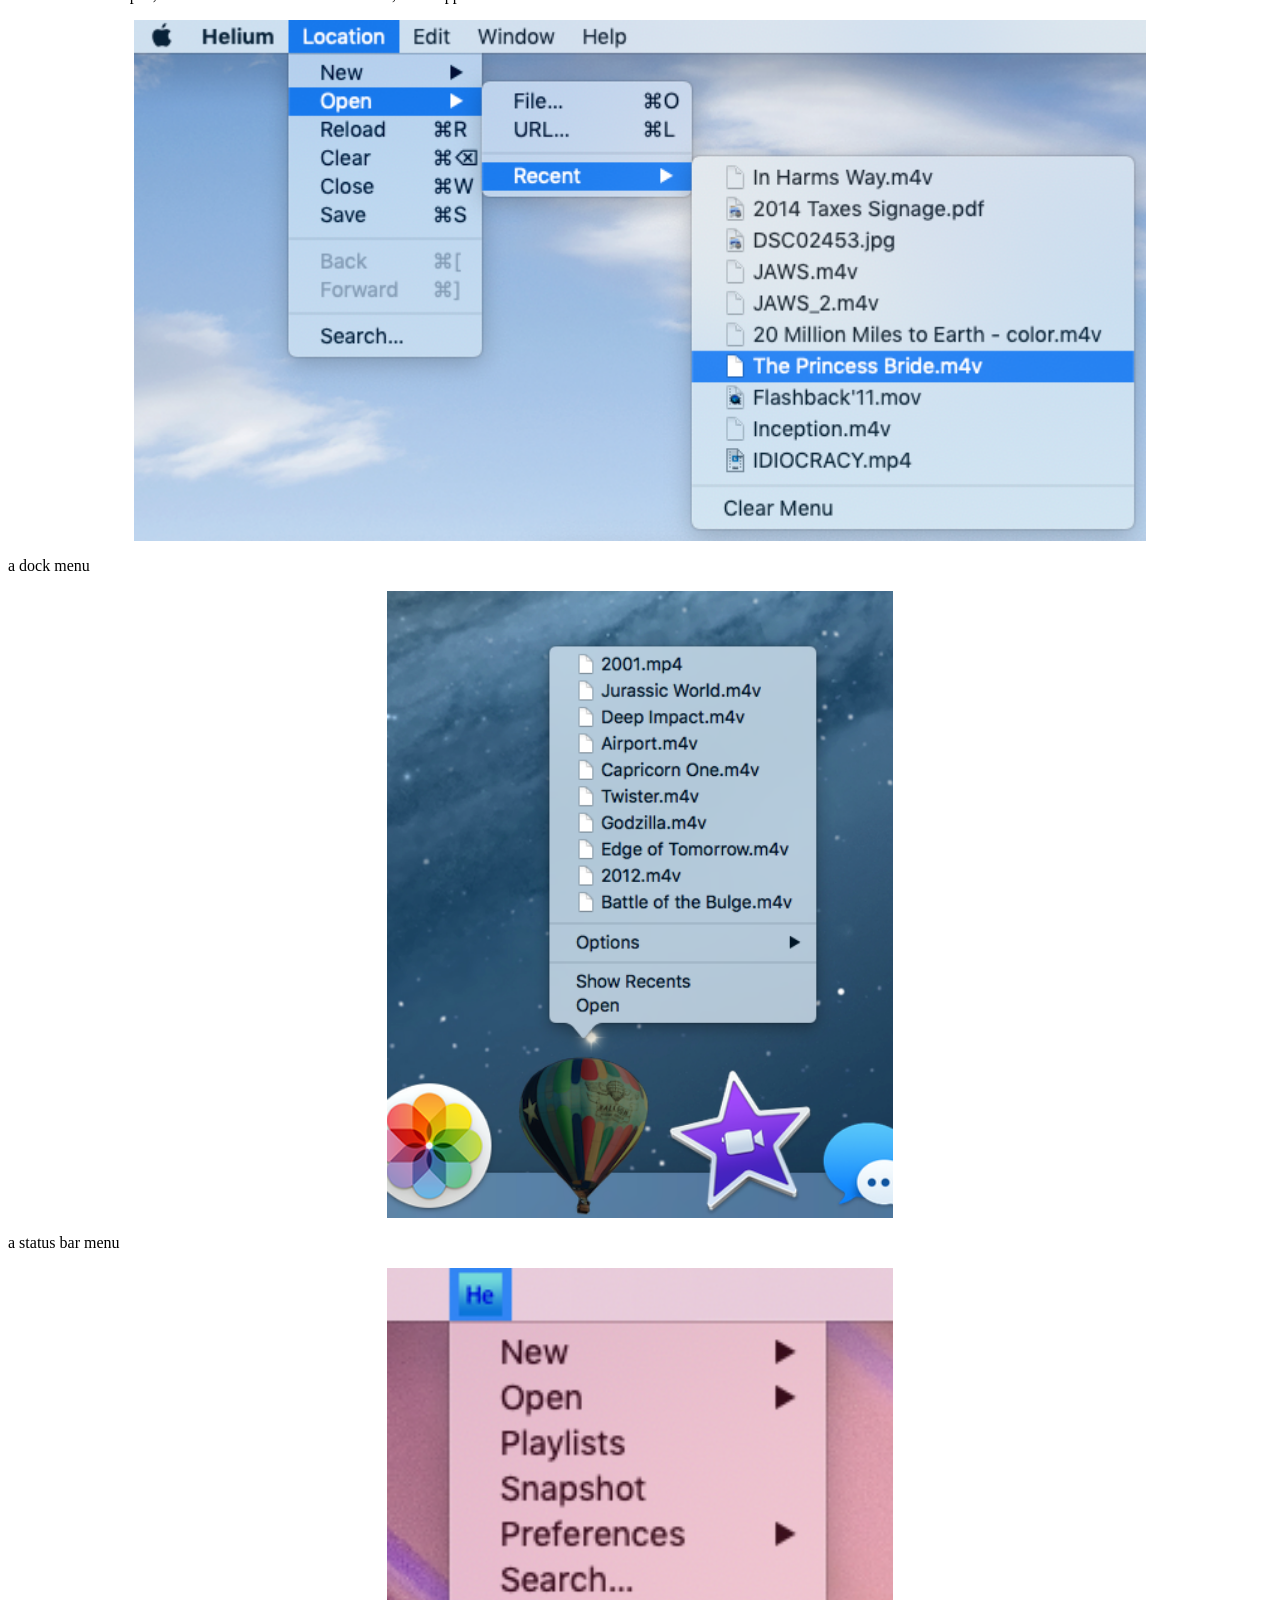
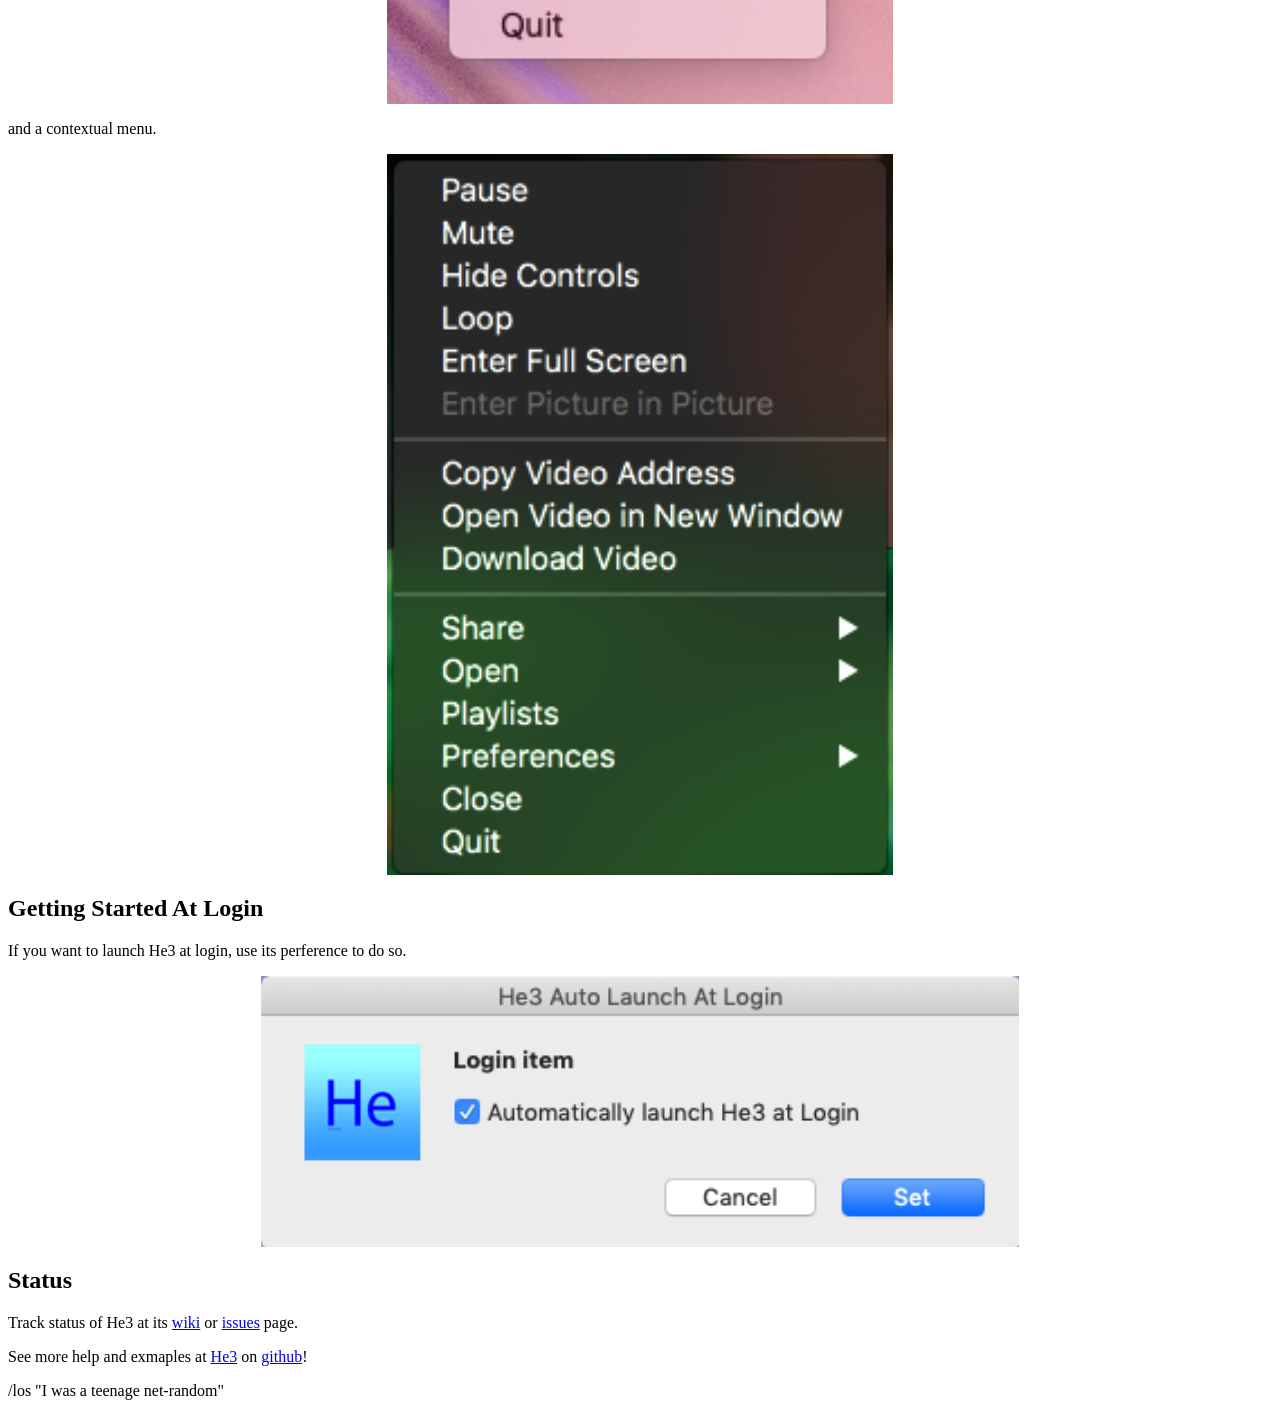
==== commit d3bedd31: "fix initial tag line" ====
--- a/He3/He3/Resources/Help/index.html
+++ b/He3/He3/Resources/Help/index.html
@@ -11,7 +11,7 @@
 
 <h2>Introduction</h2>
 
-<p>He3, a floating browser for Mac OS X now supports multiple windows.</p>
+<p>He3 (Helium 3), a multi-window, floating browser for Mac OS X, Above all else.</p>
 
 <p>This help will cover the few less obvious topics.</p>
 
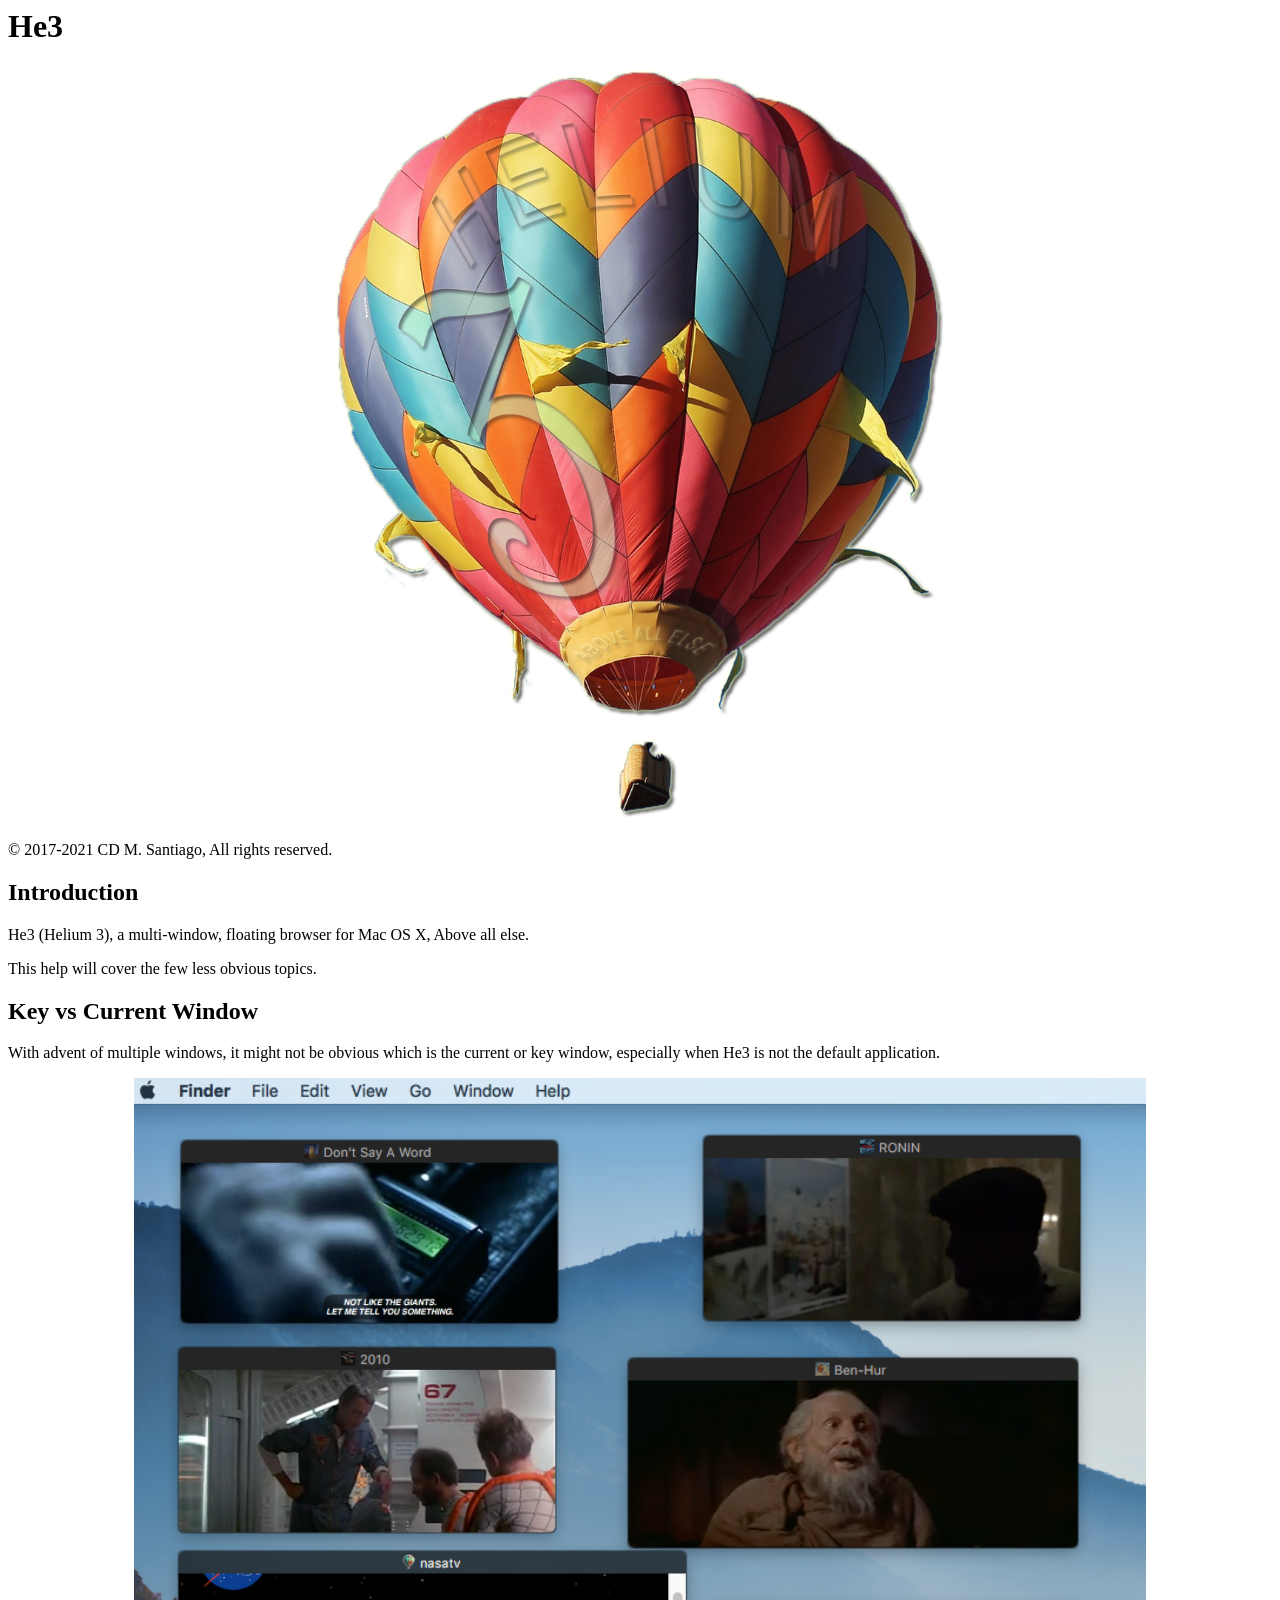
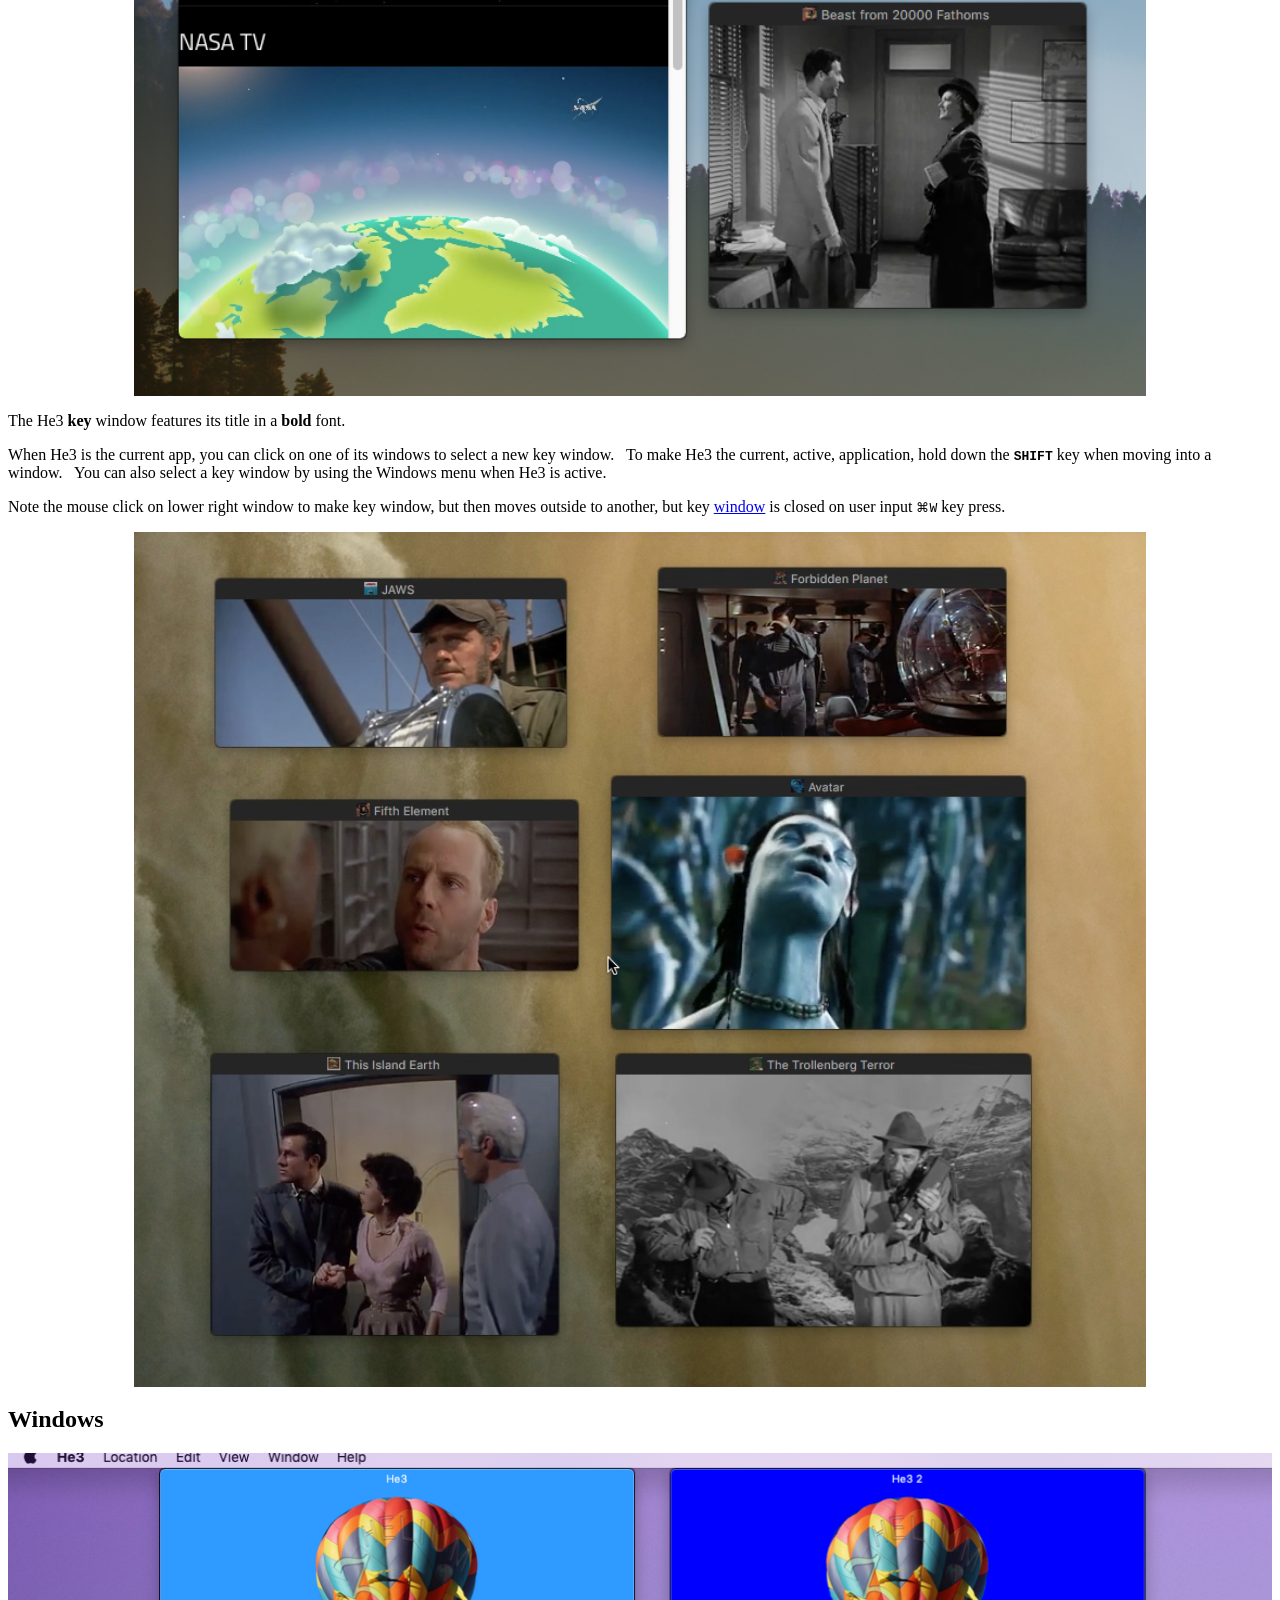
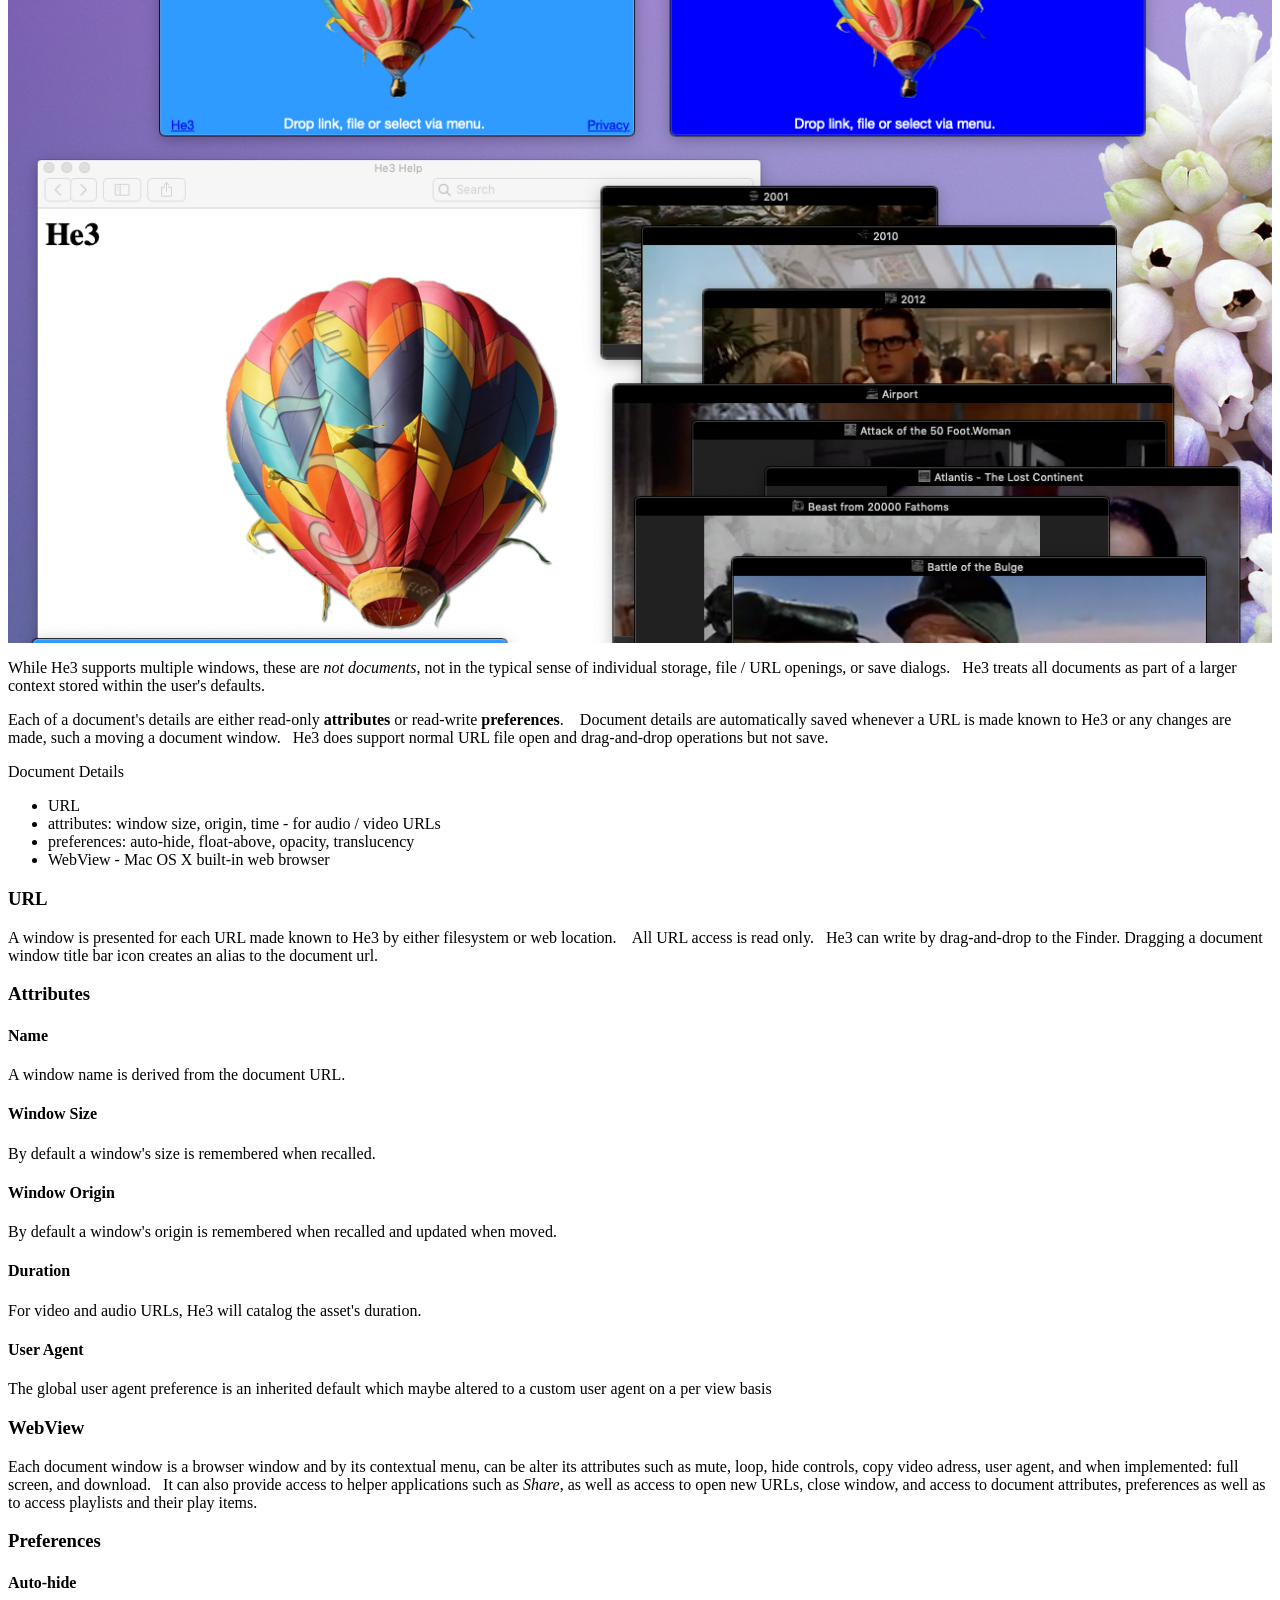
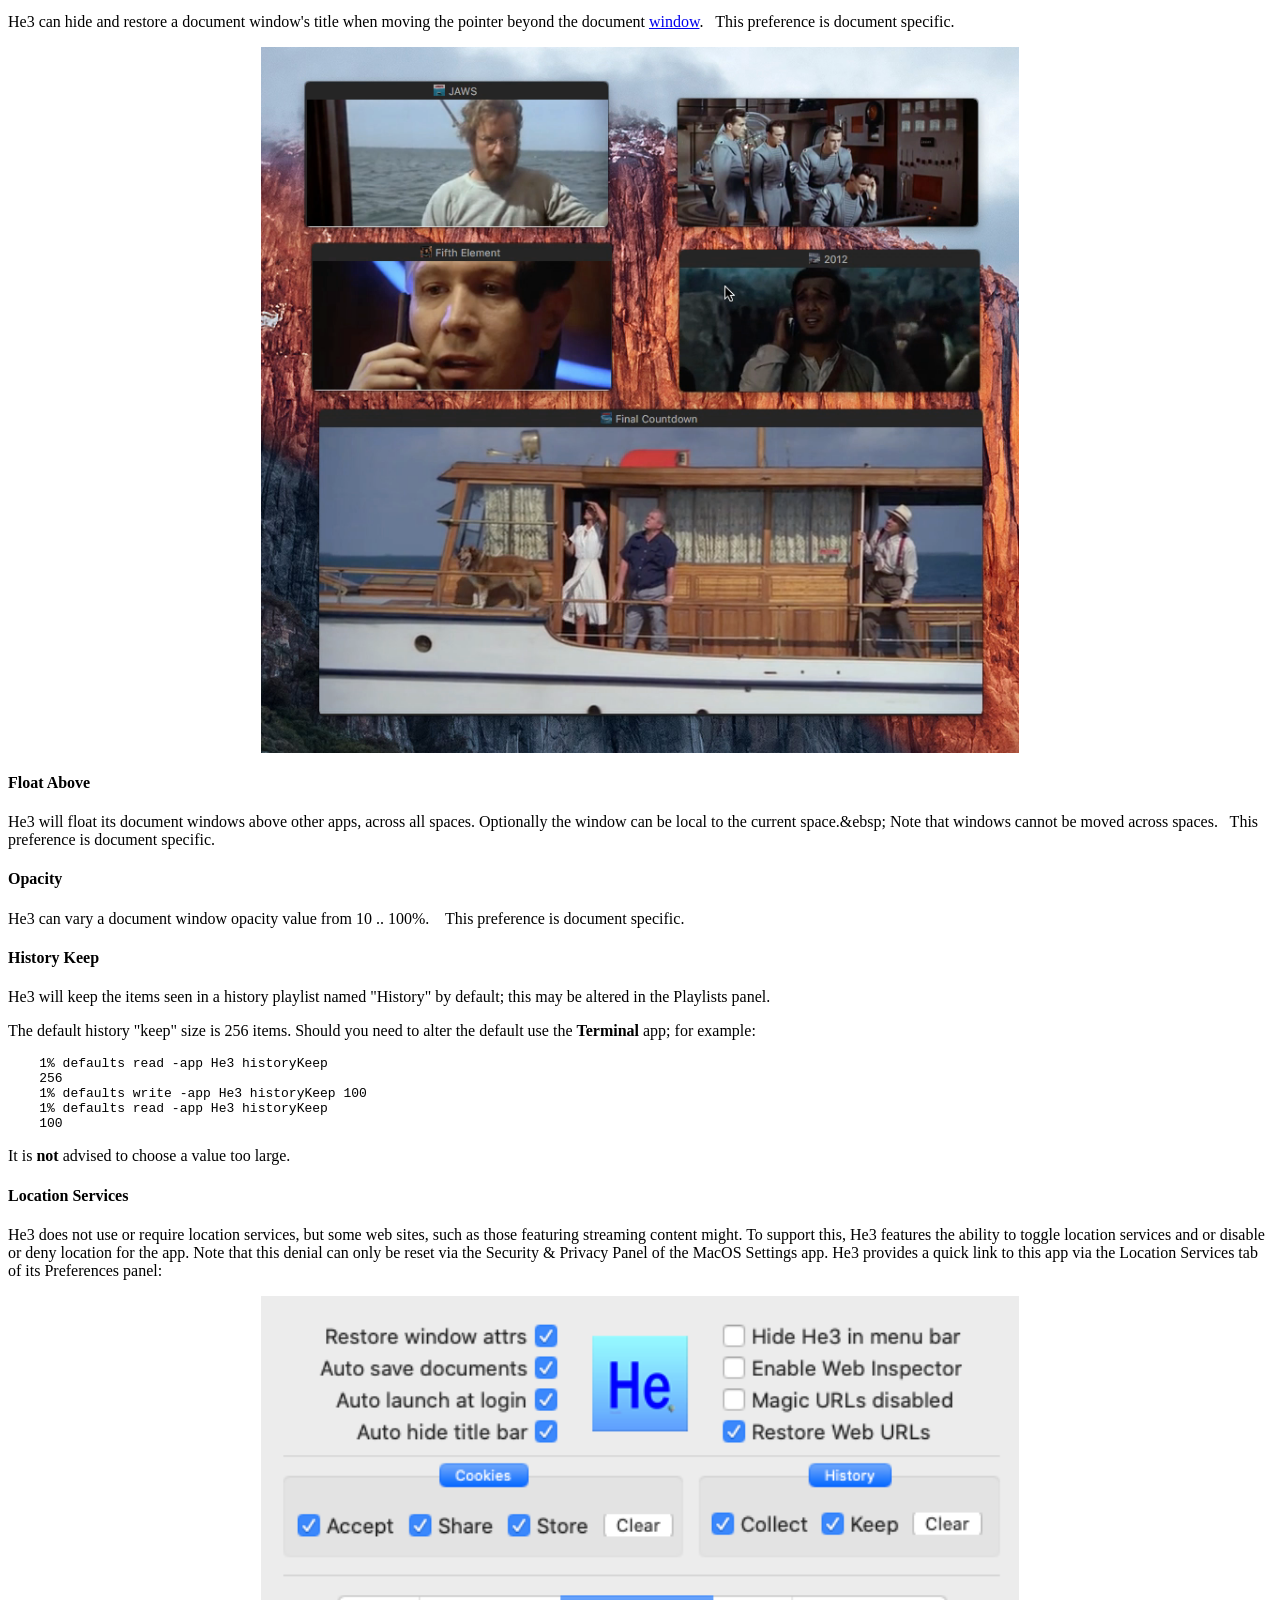
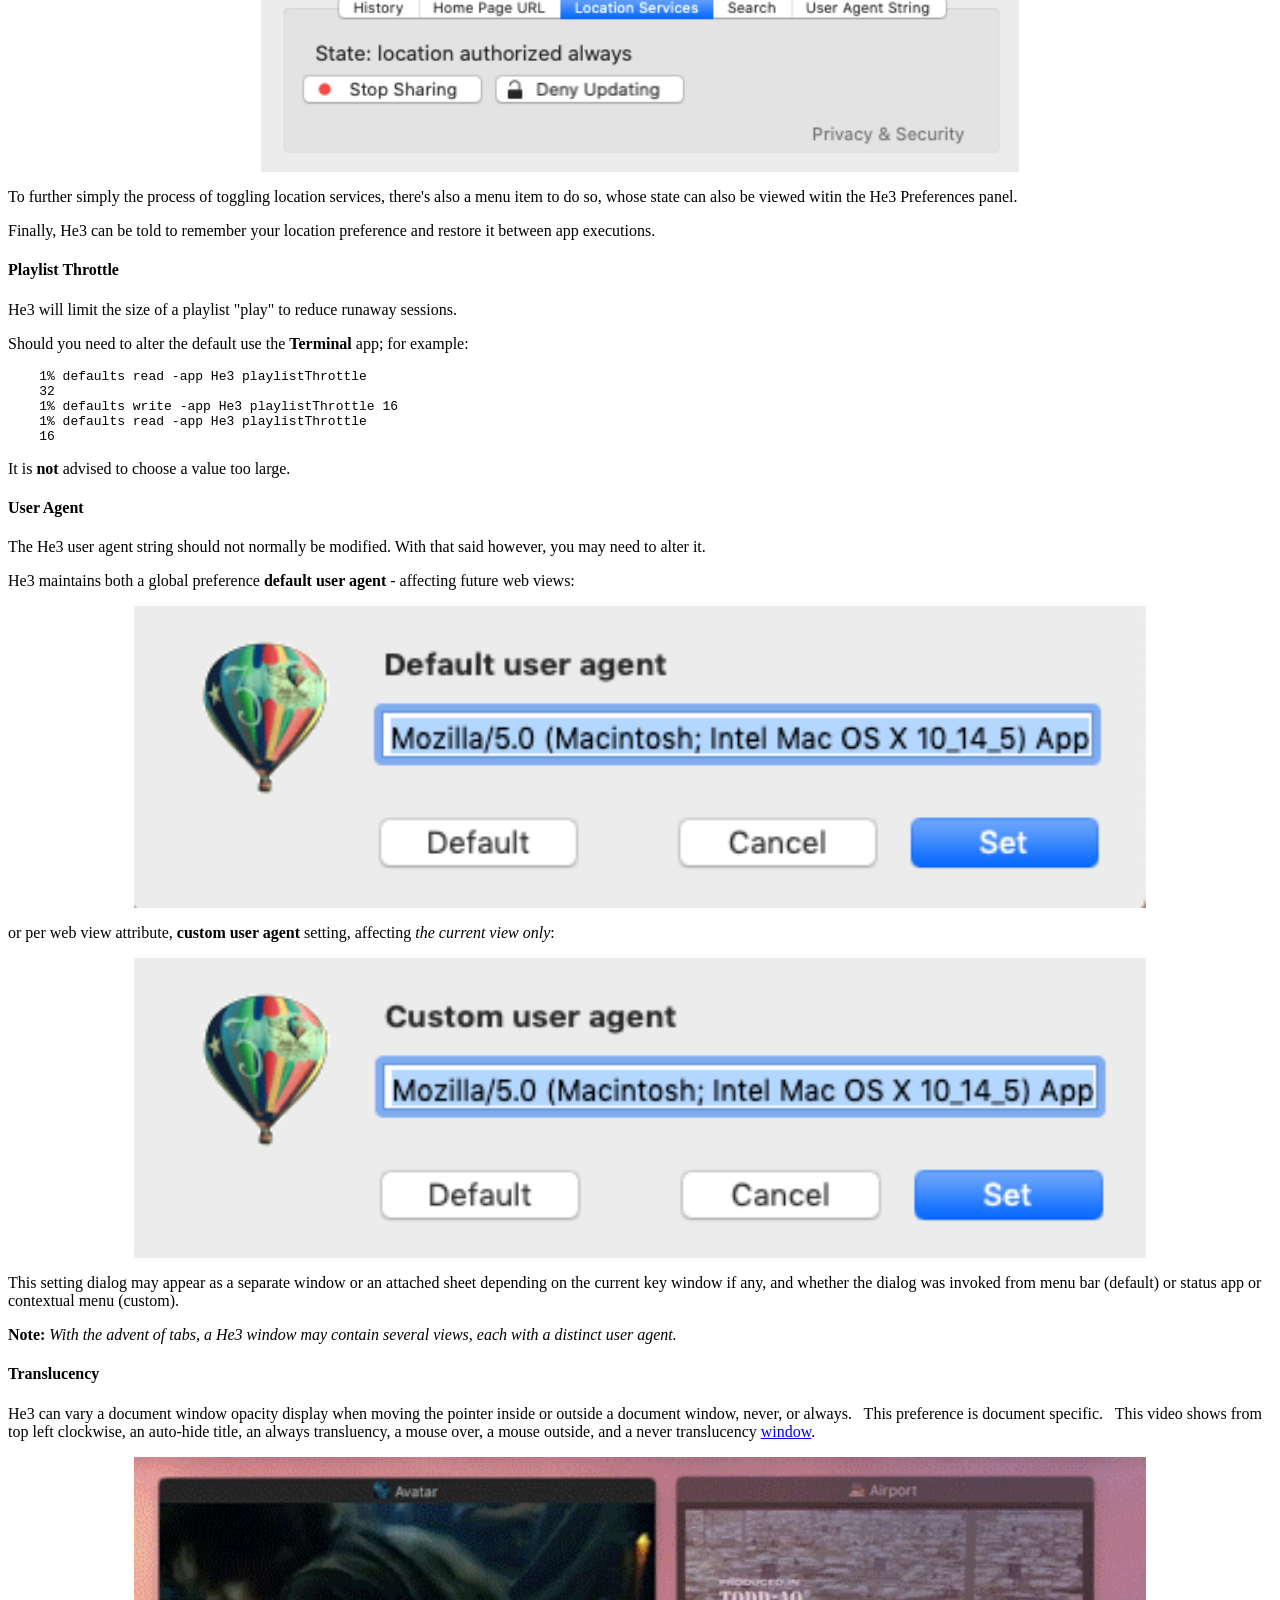
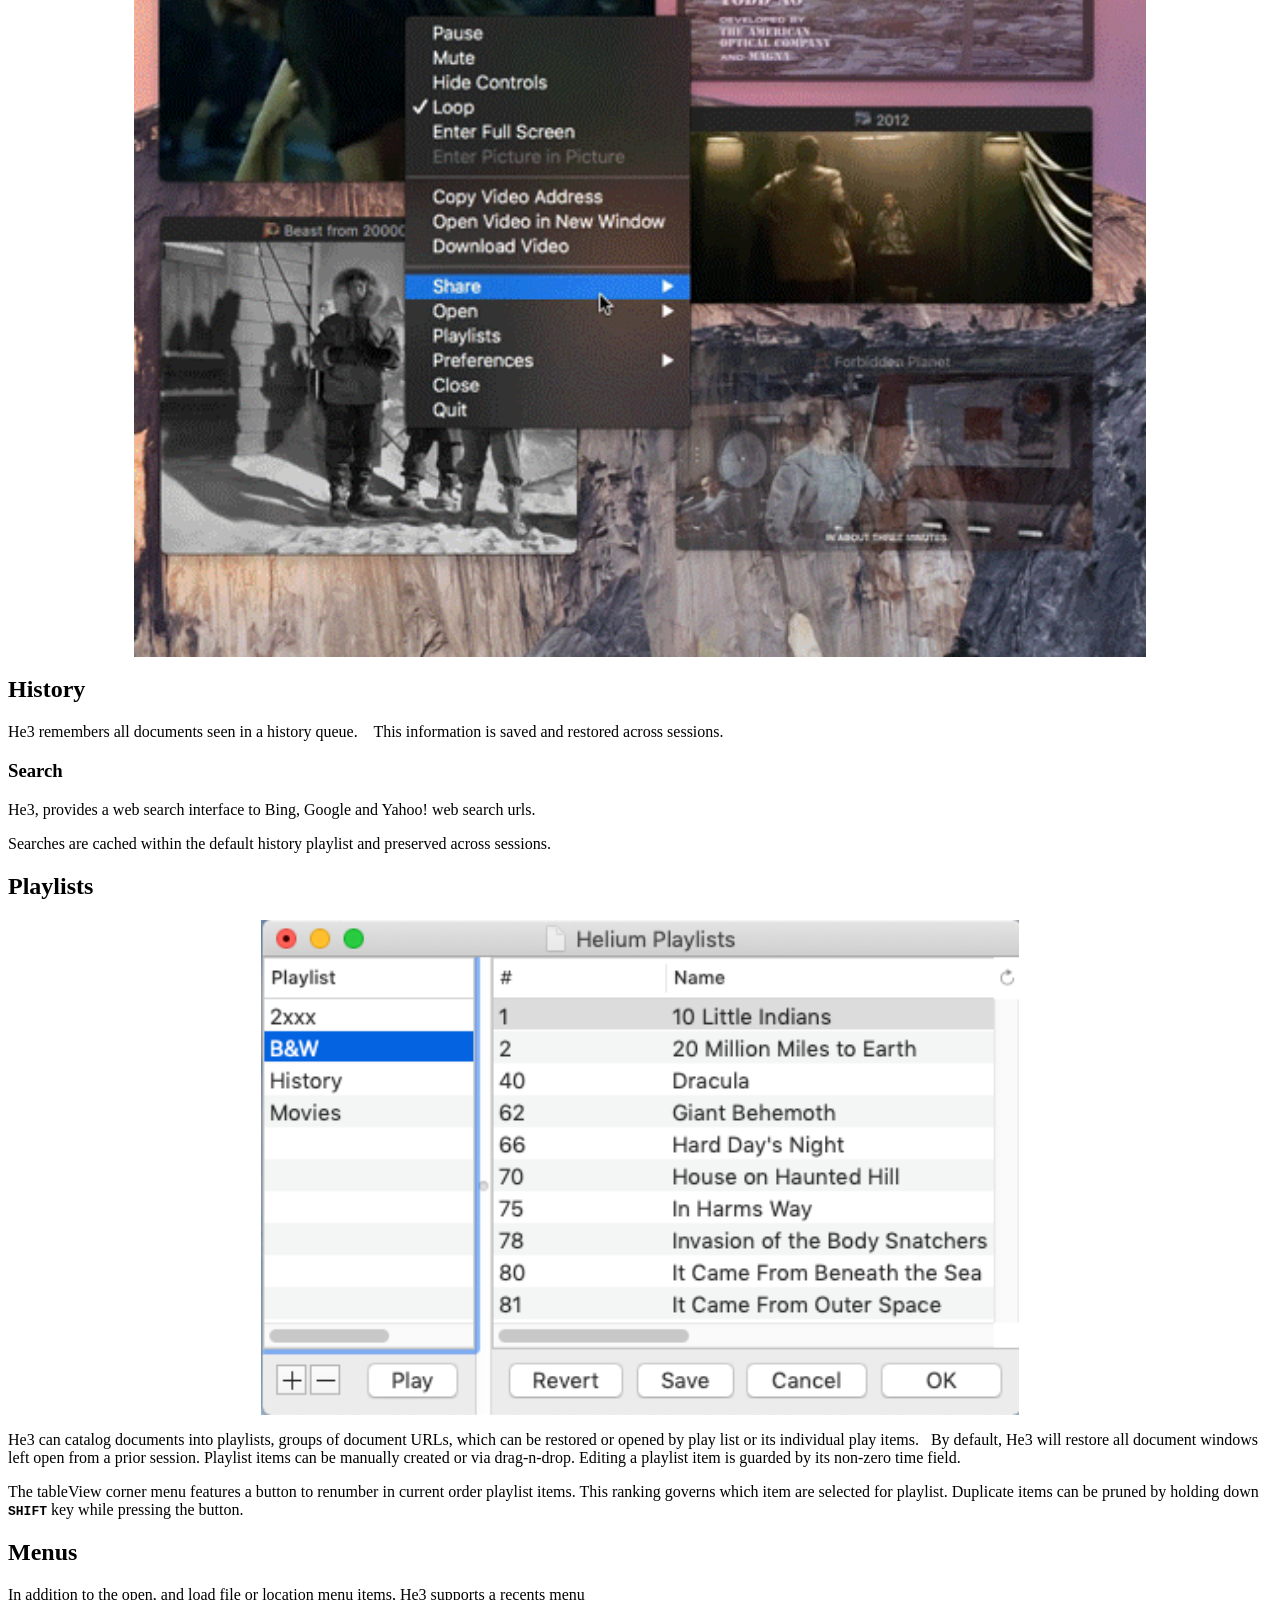
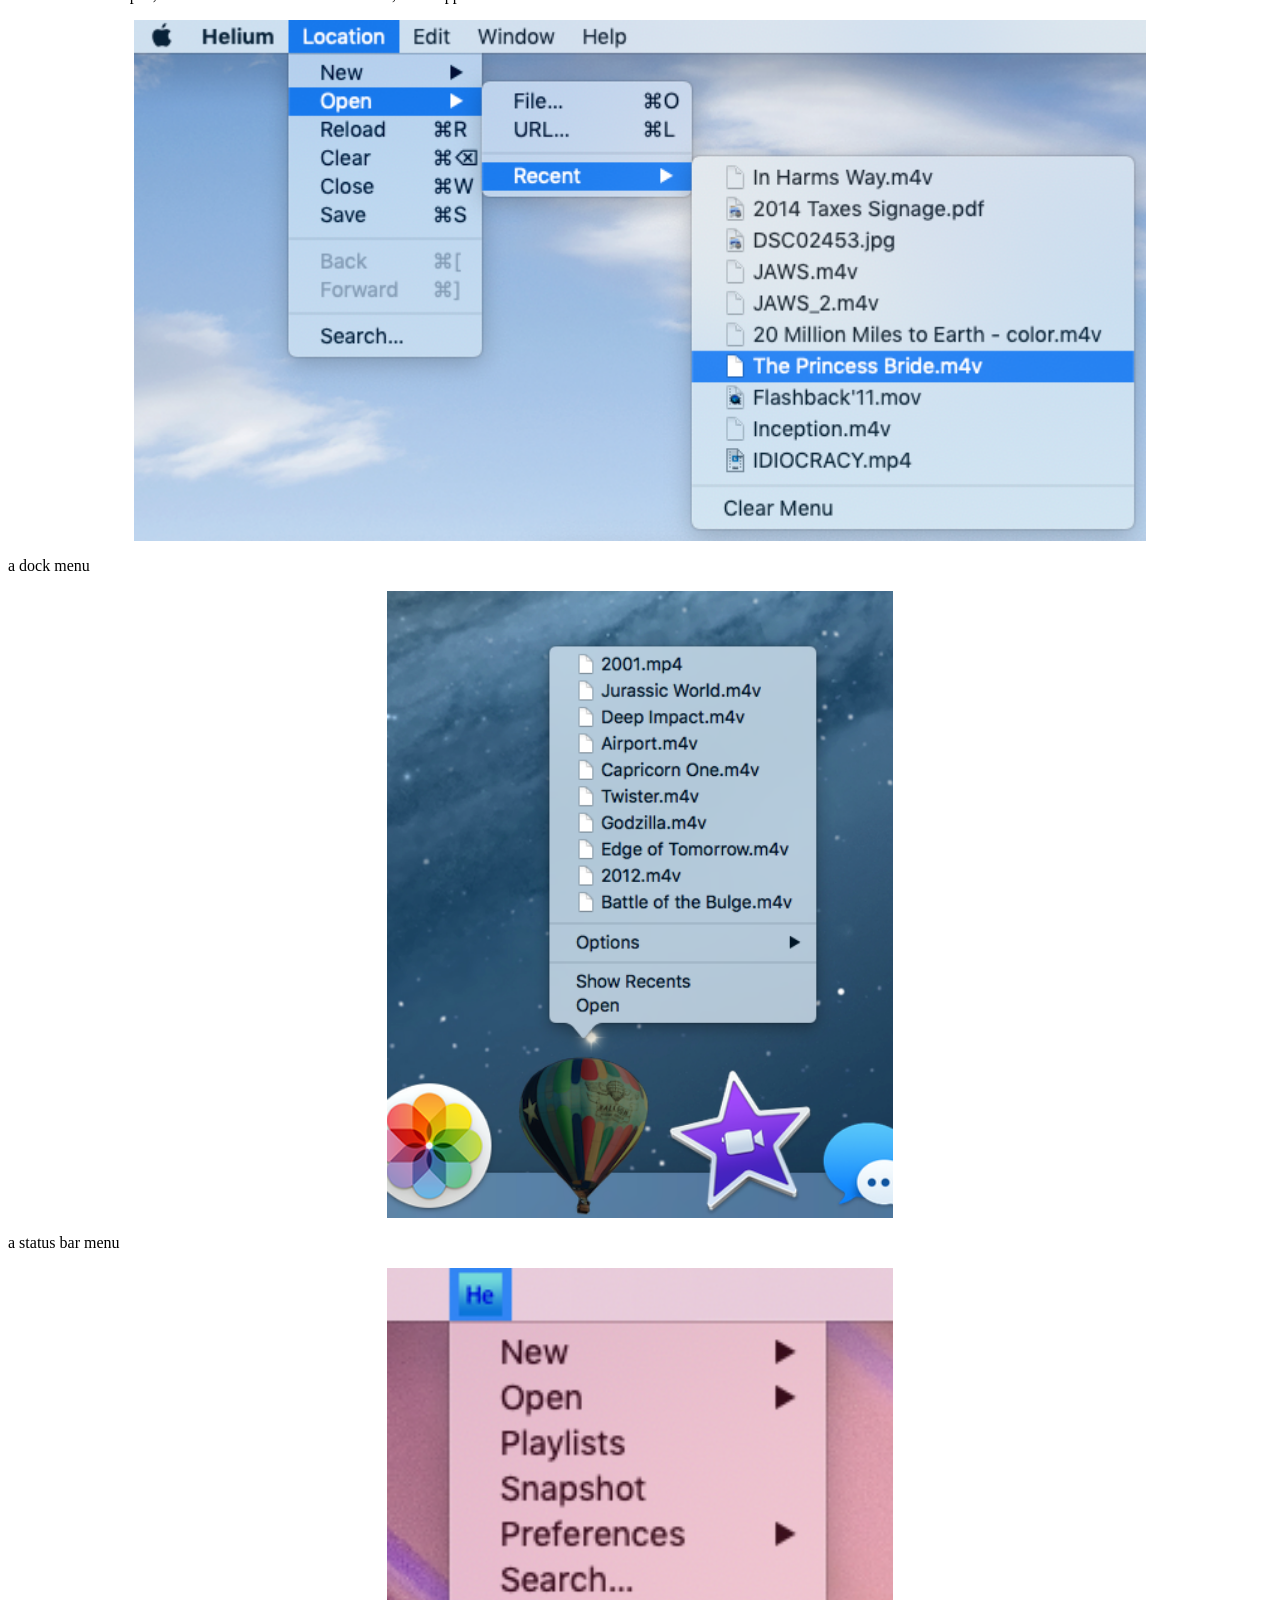
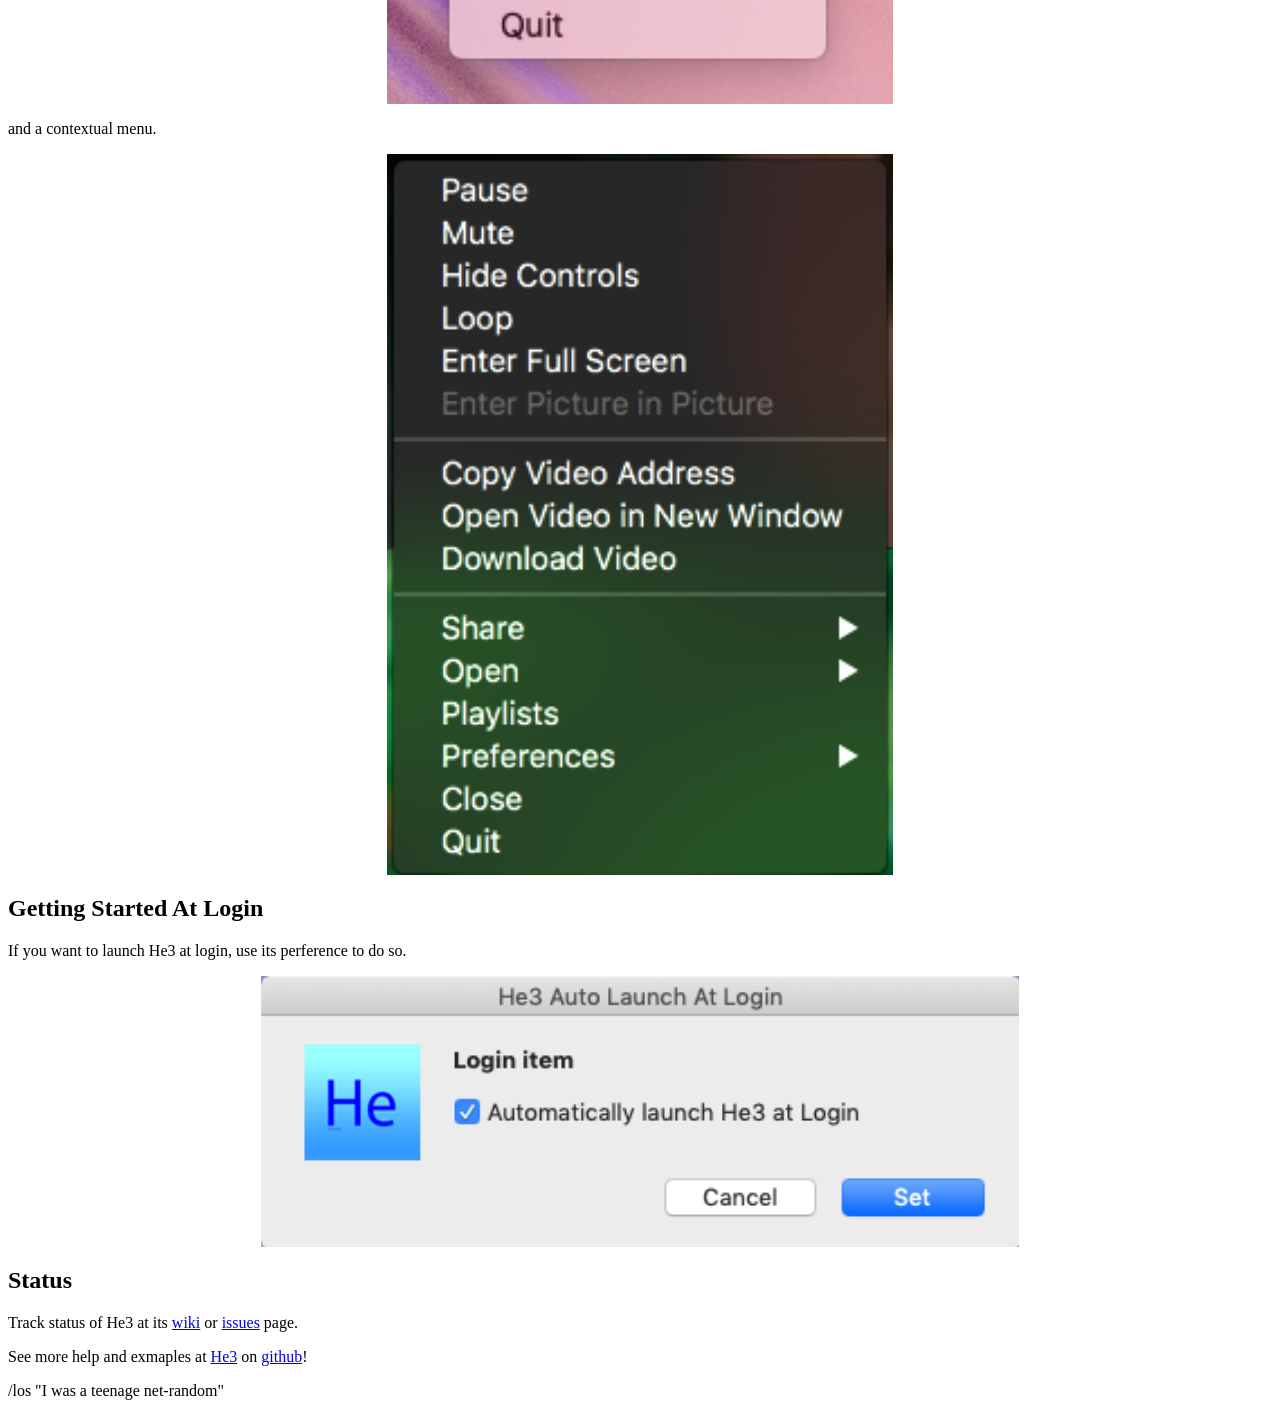
==== commit a0d04789: "update copyright" ====
--- a/He3/He3/Resources/Help/index.html
+++ b/He3/He3/Resources/Help/index.html
@@ -7,7 +7,7 @@
 
 <h1>He3</h1>
 <center><img src="he3_logo.png" style="width:60%" alt="He3" /></center>
-<p>&copy; 2017-2020 CD M. Santiago,  All rights reserved.</p>
+<p>&copy; 2017-2021 CD M. Santiago,  All rights reserved.</p>
 
 <h2>Introduction</h2>
 
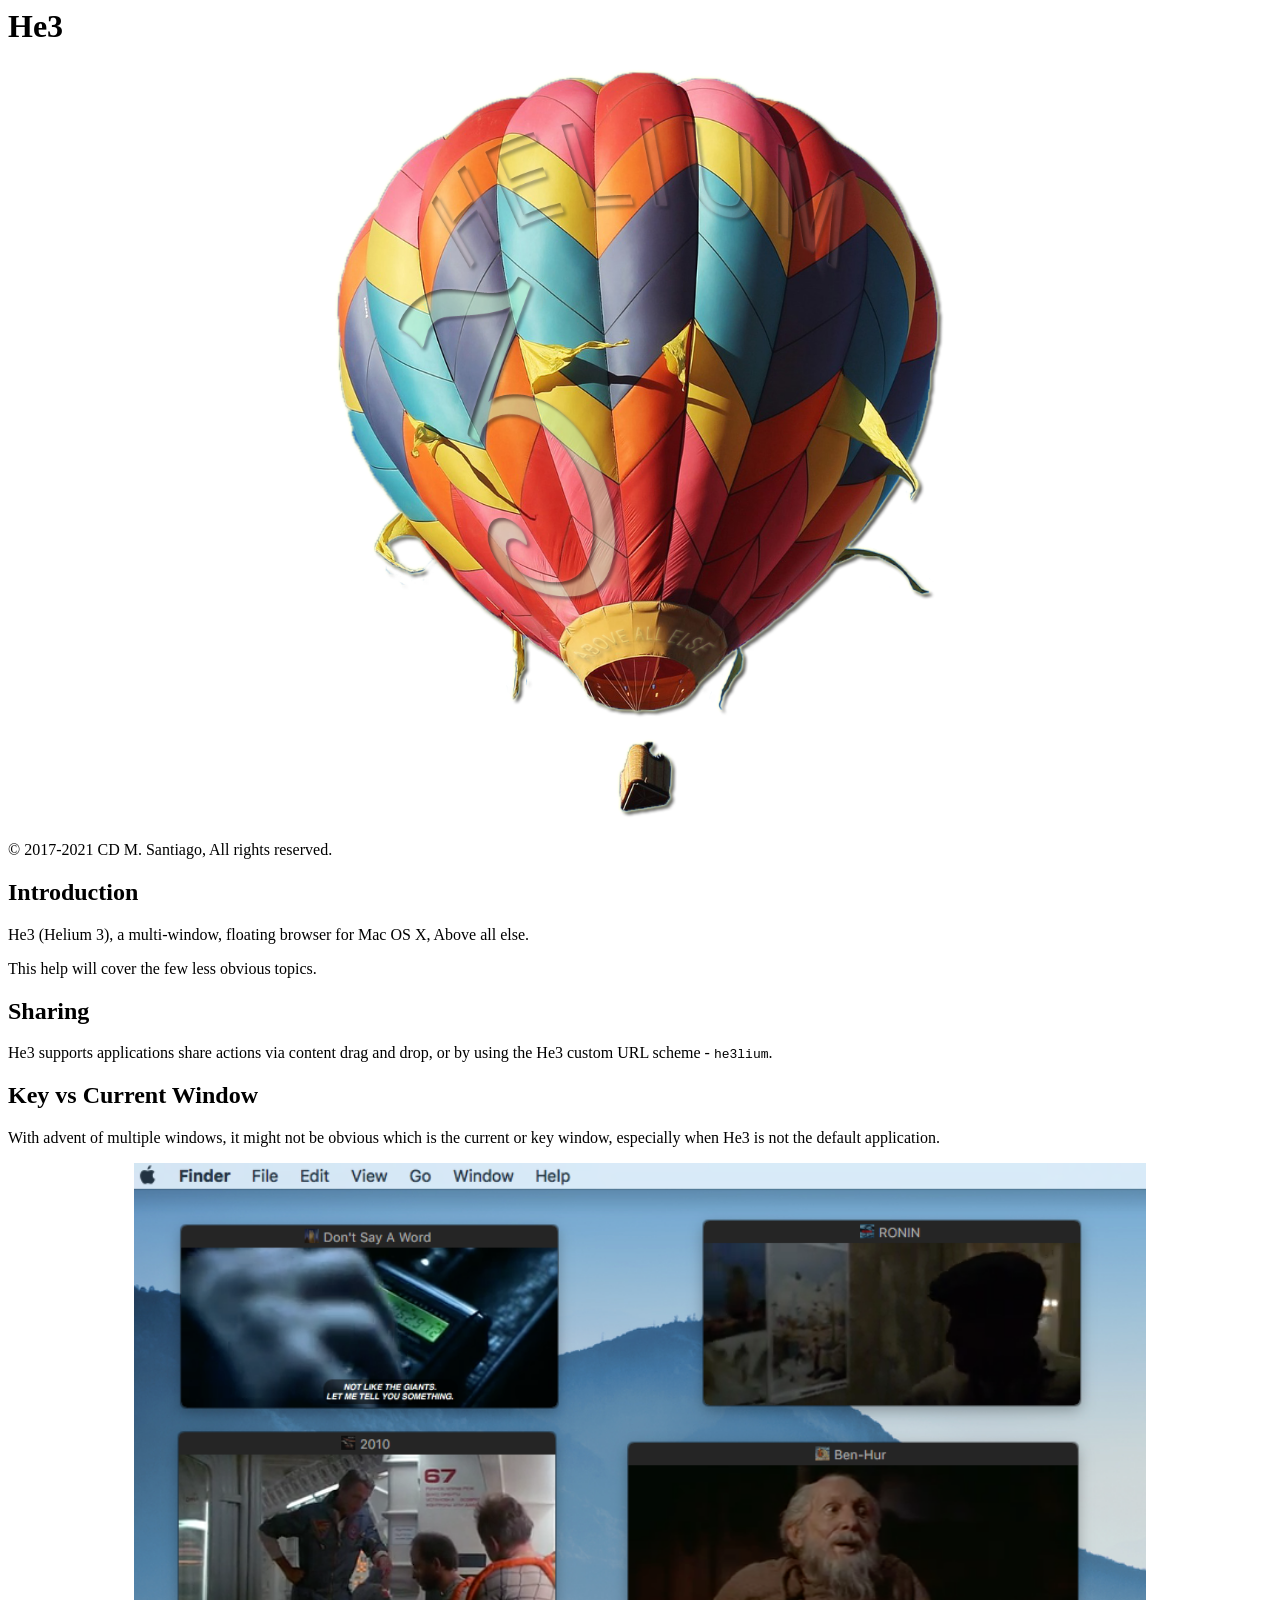
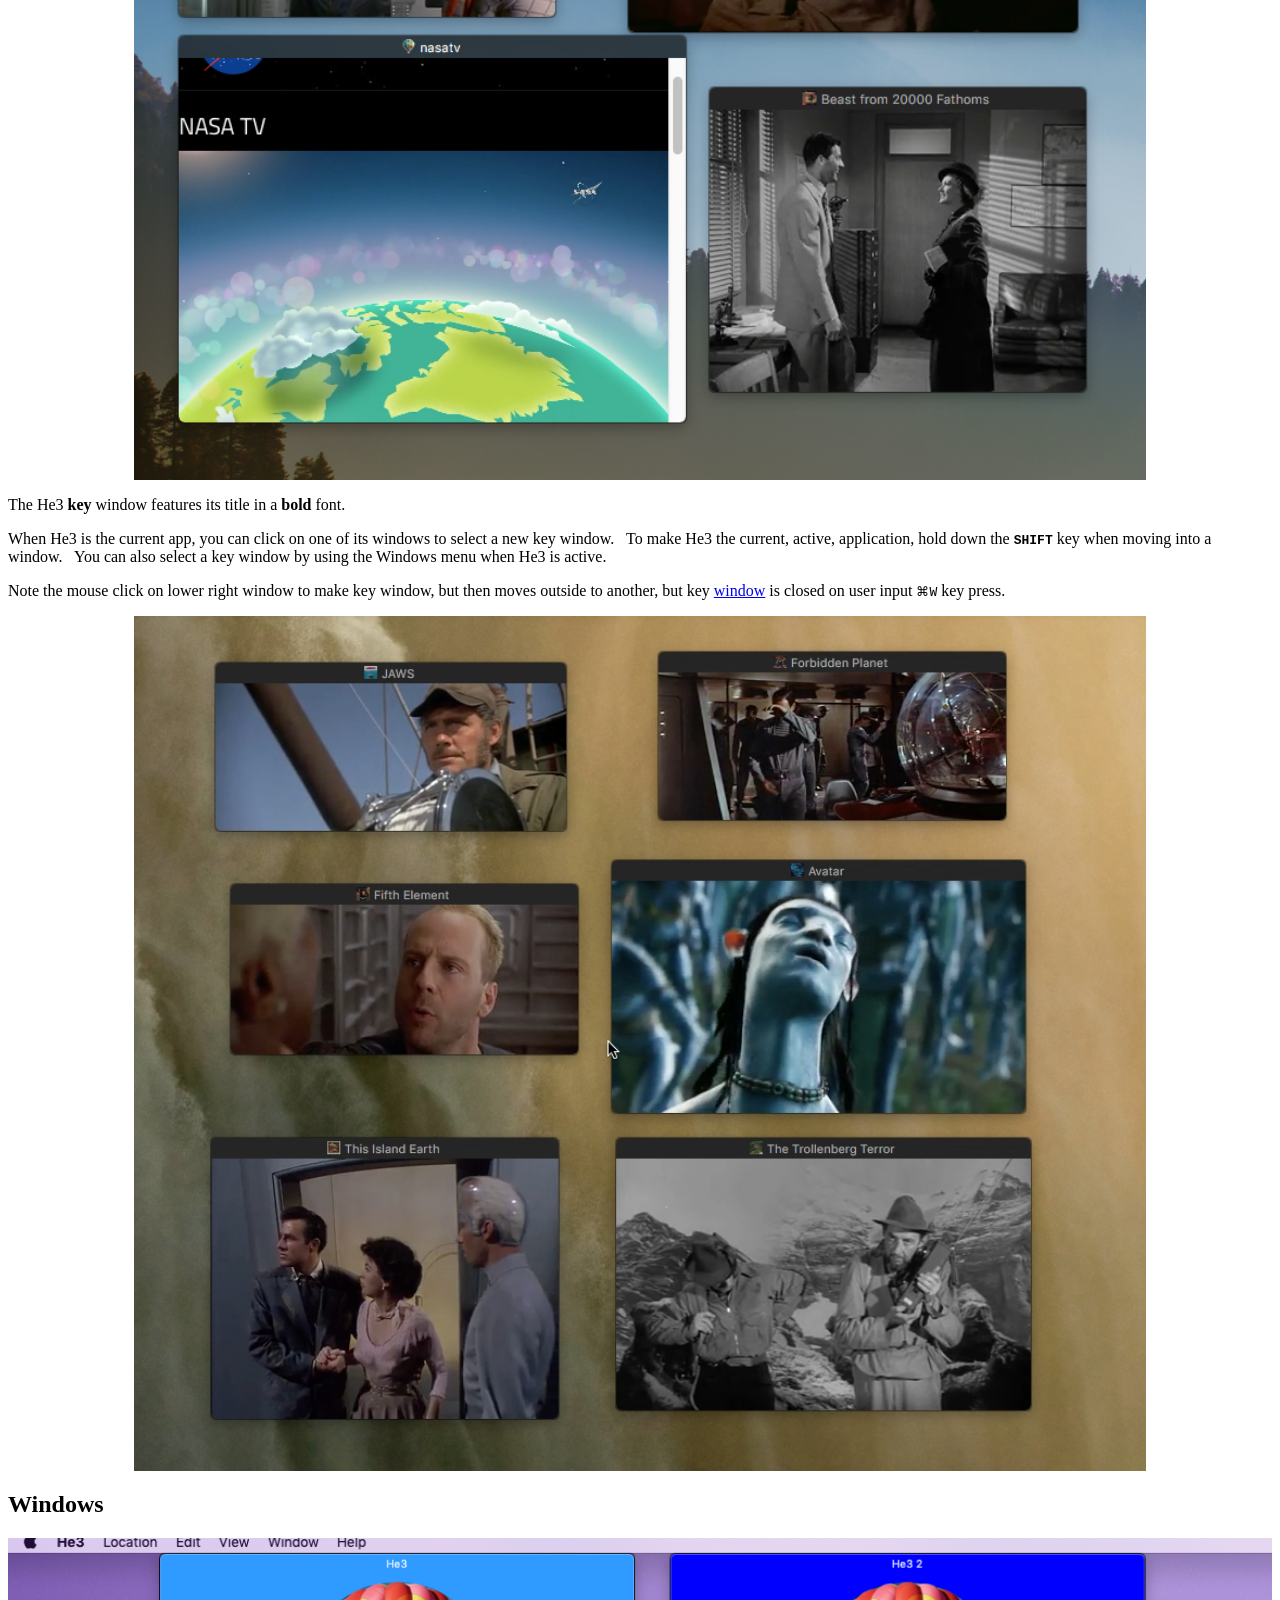
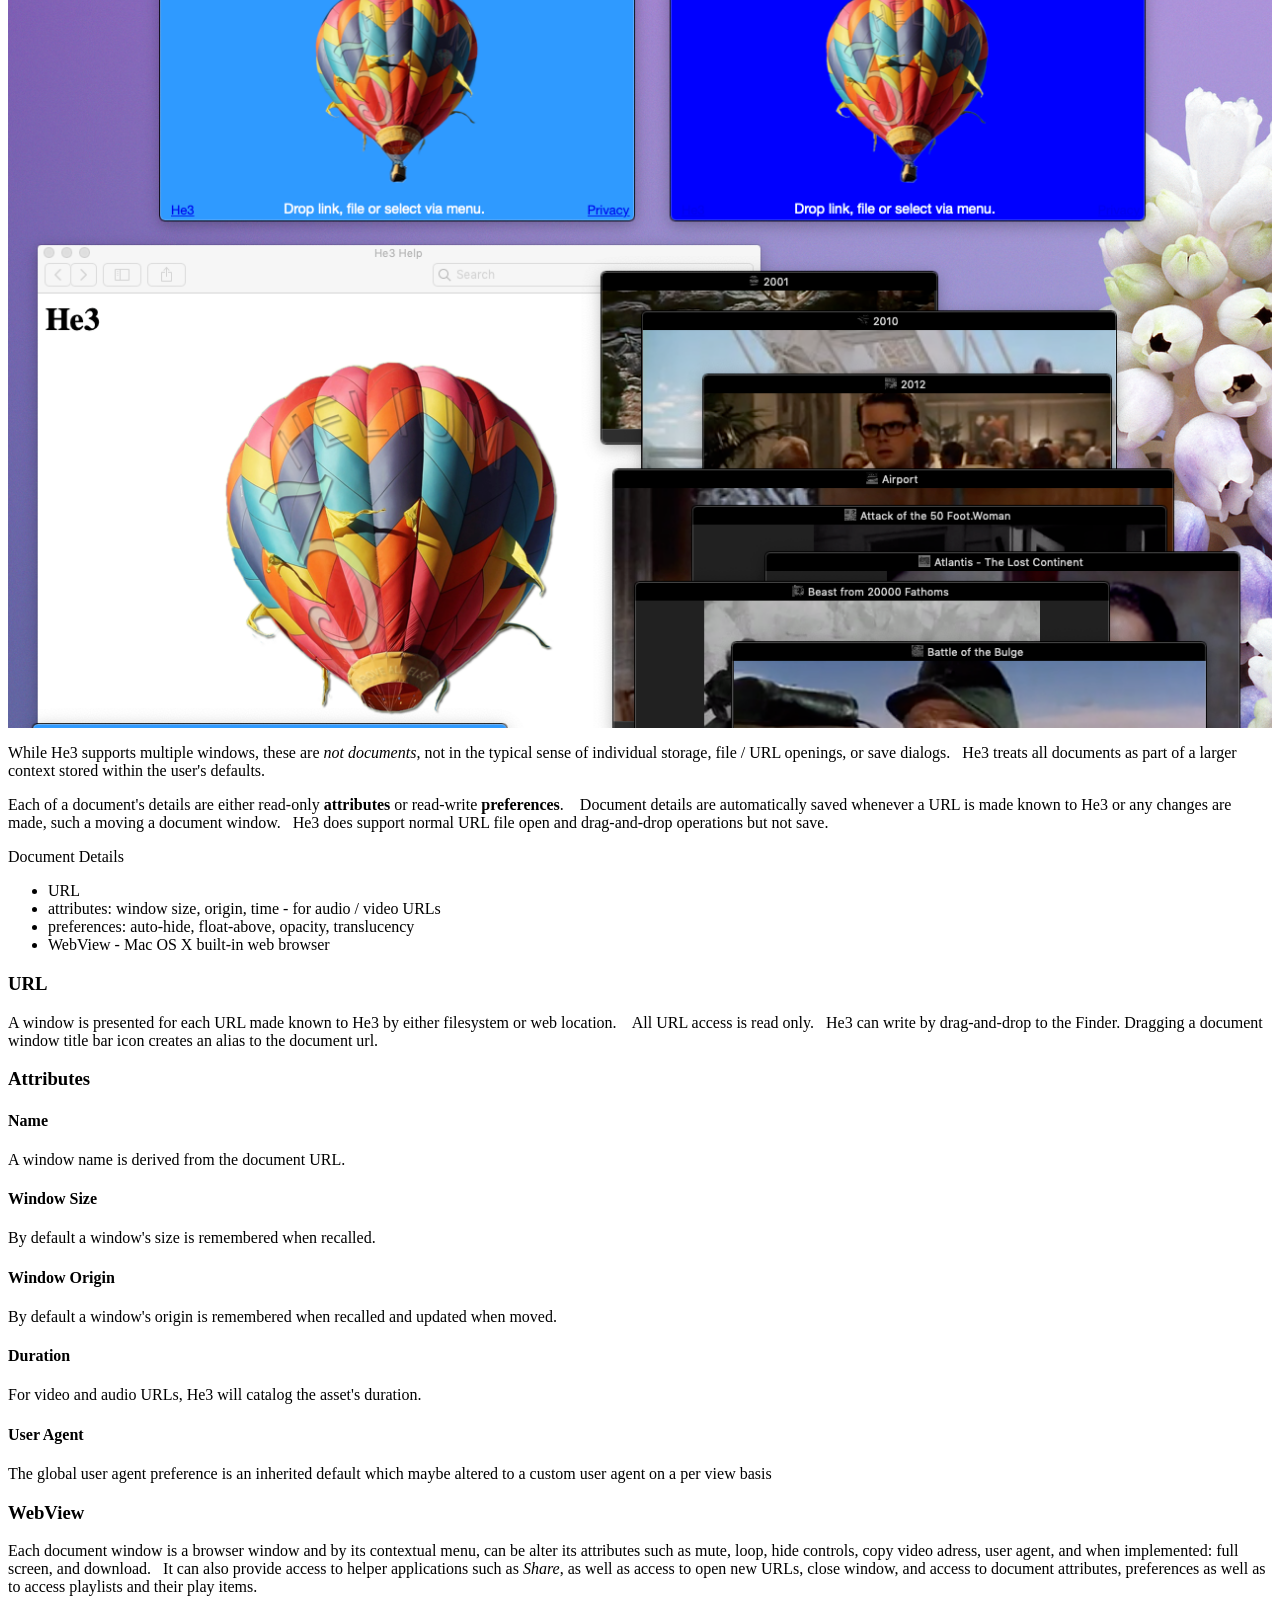
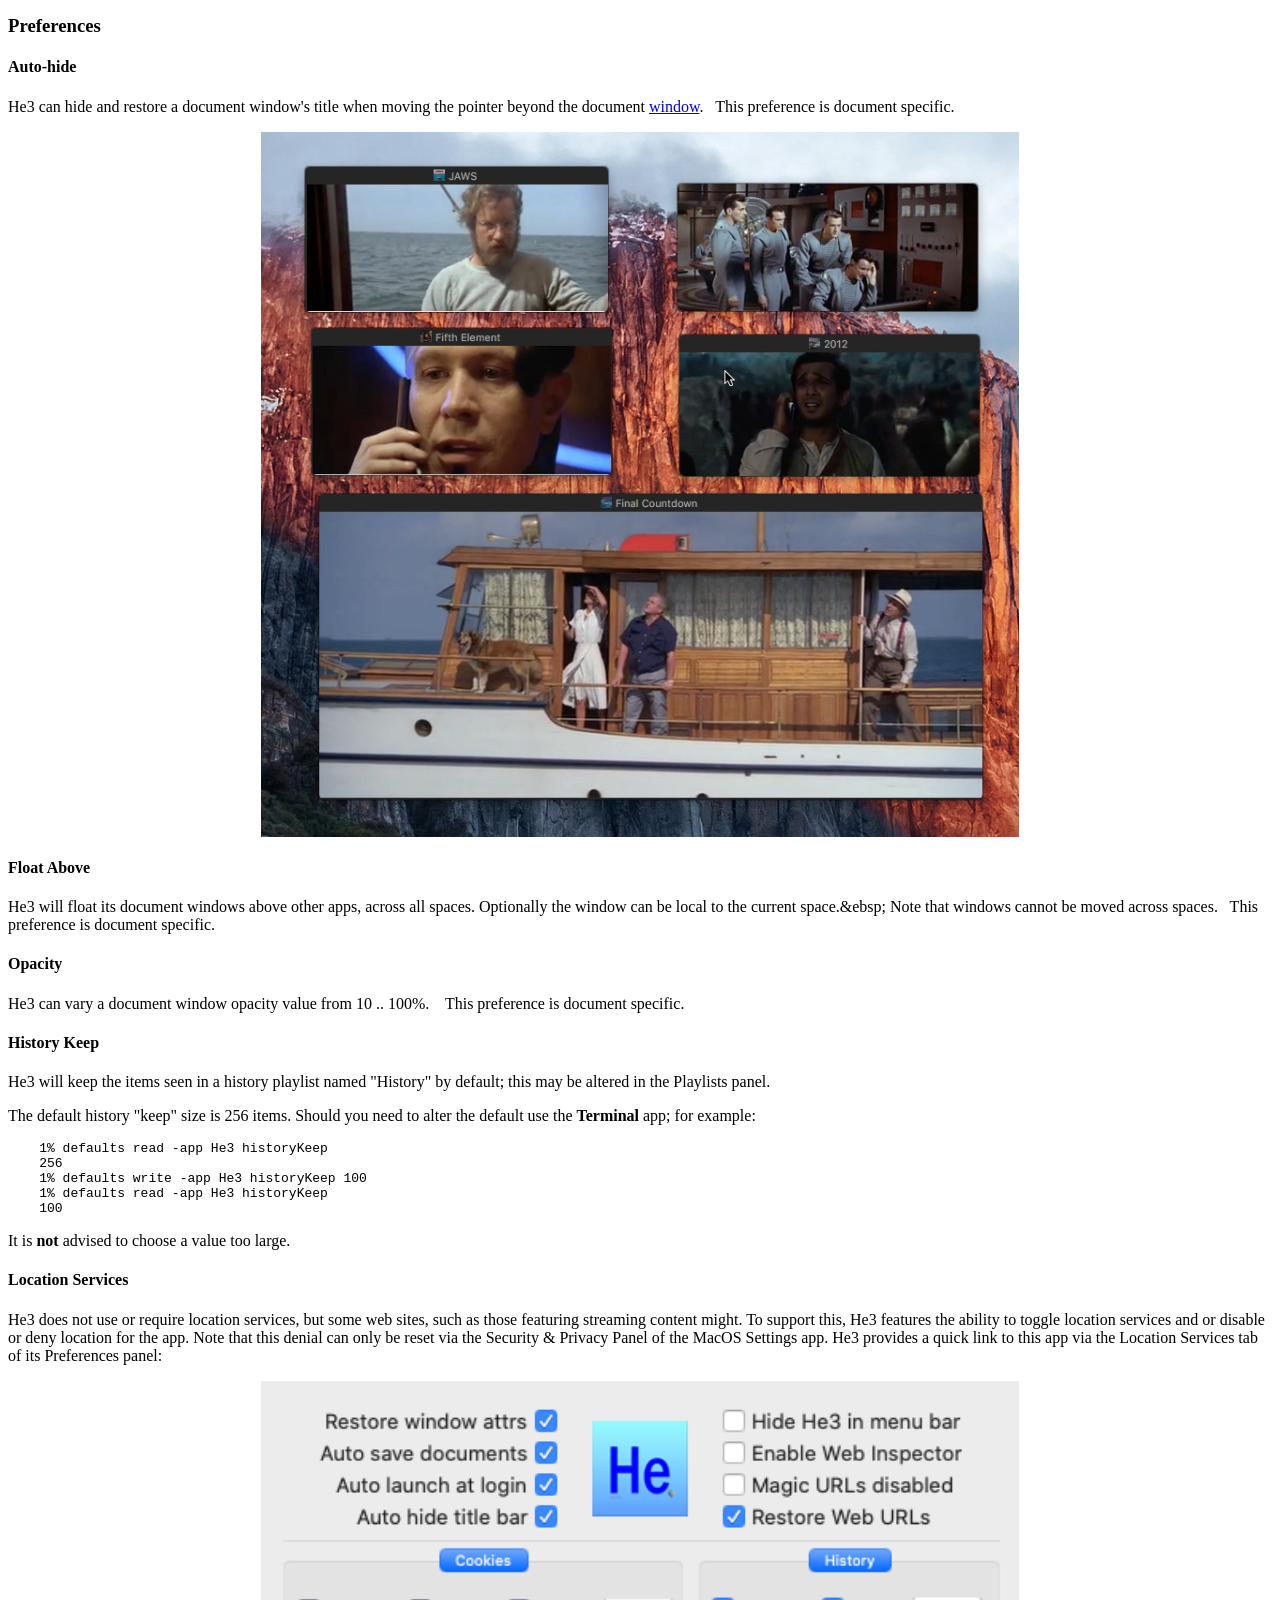
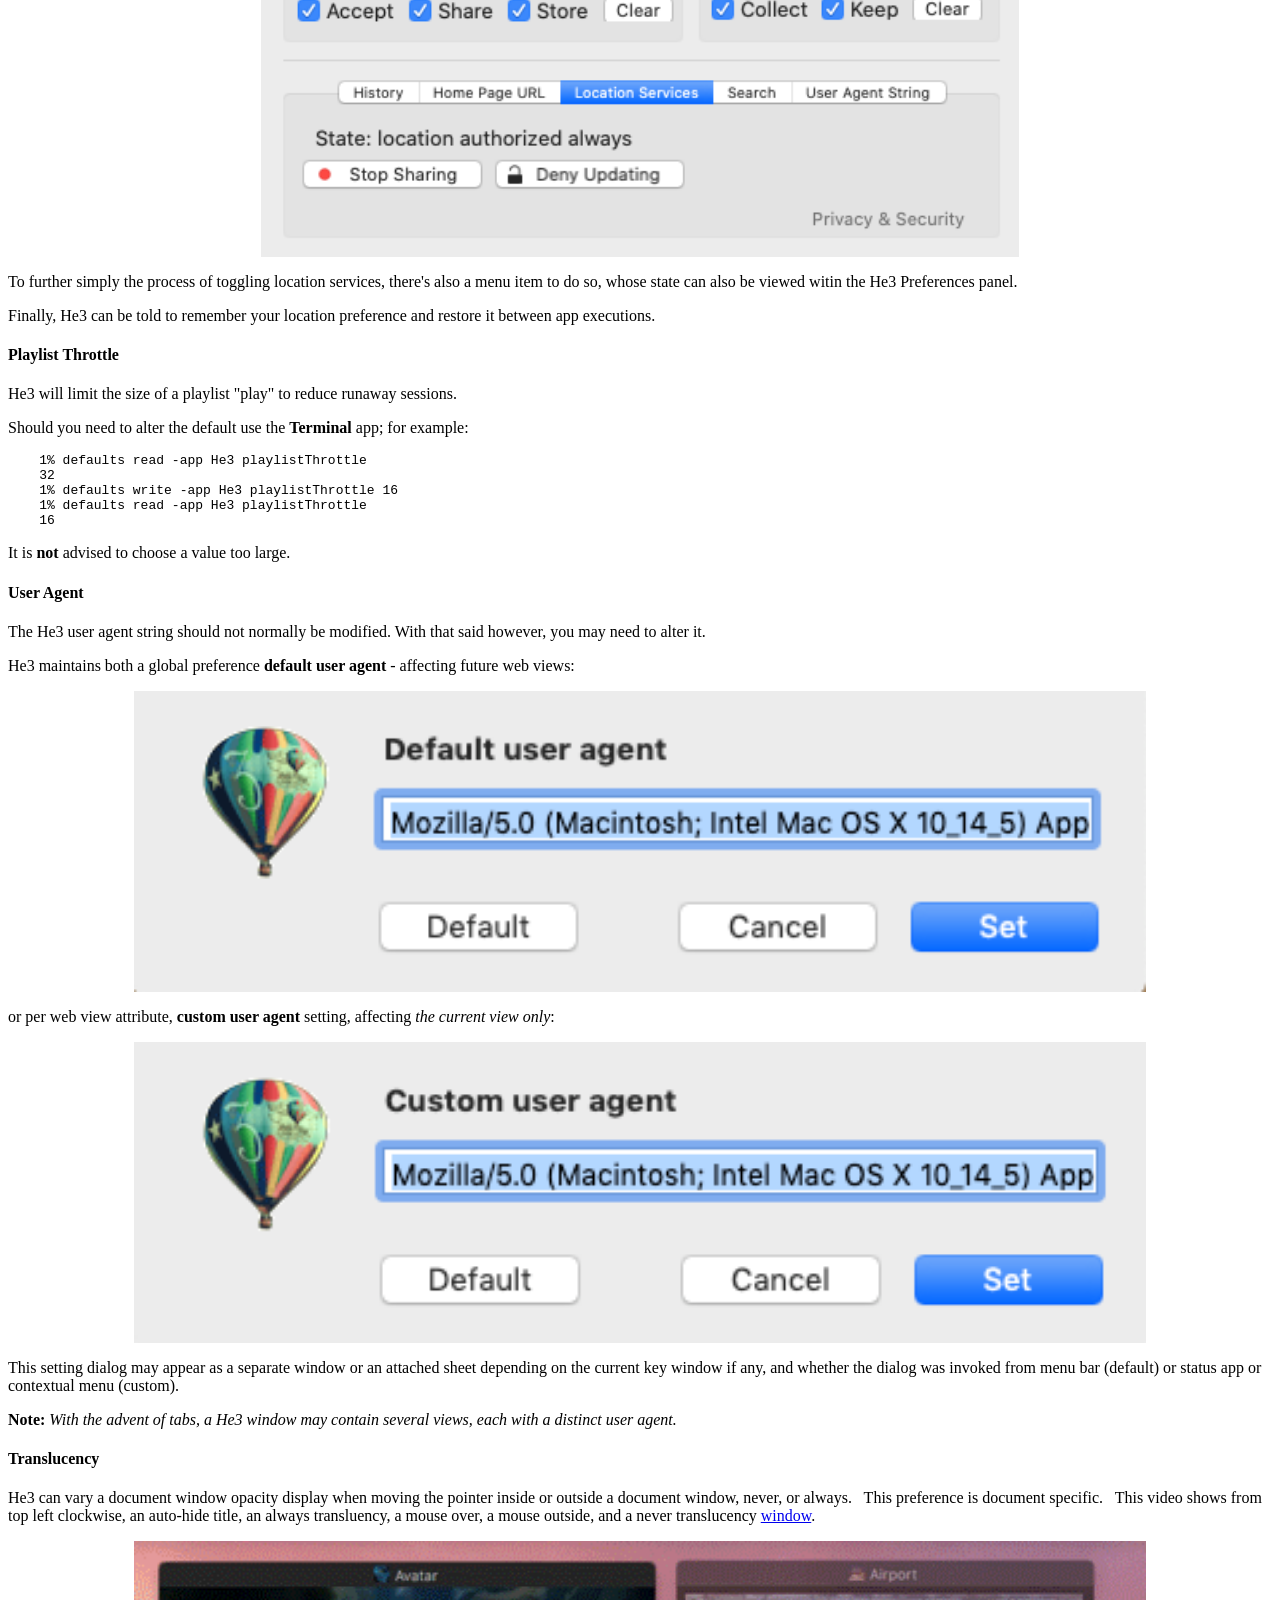
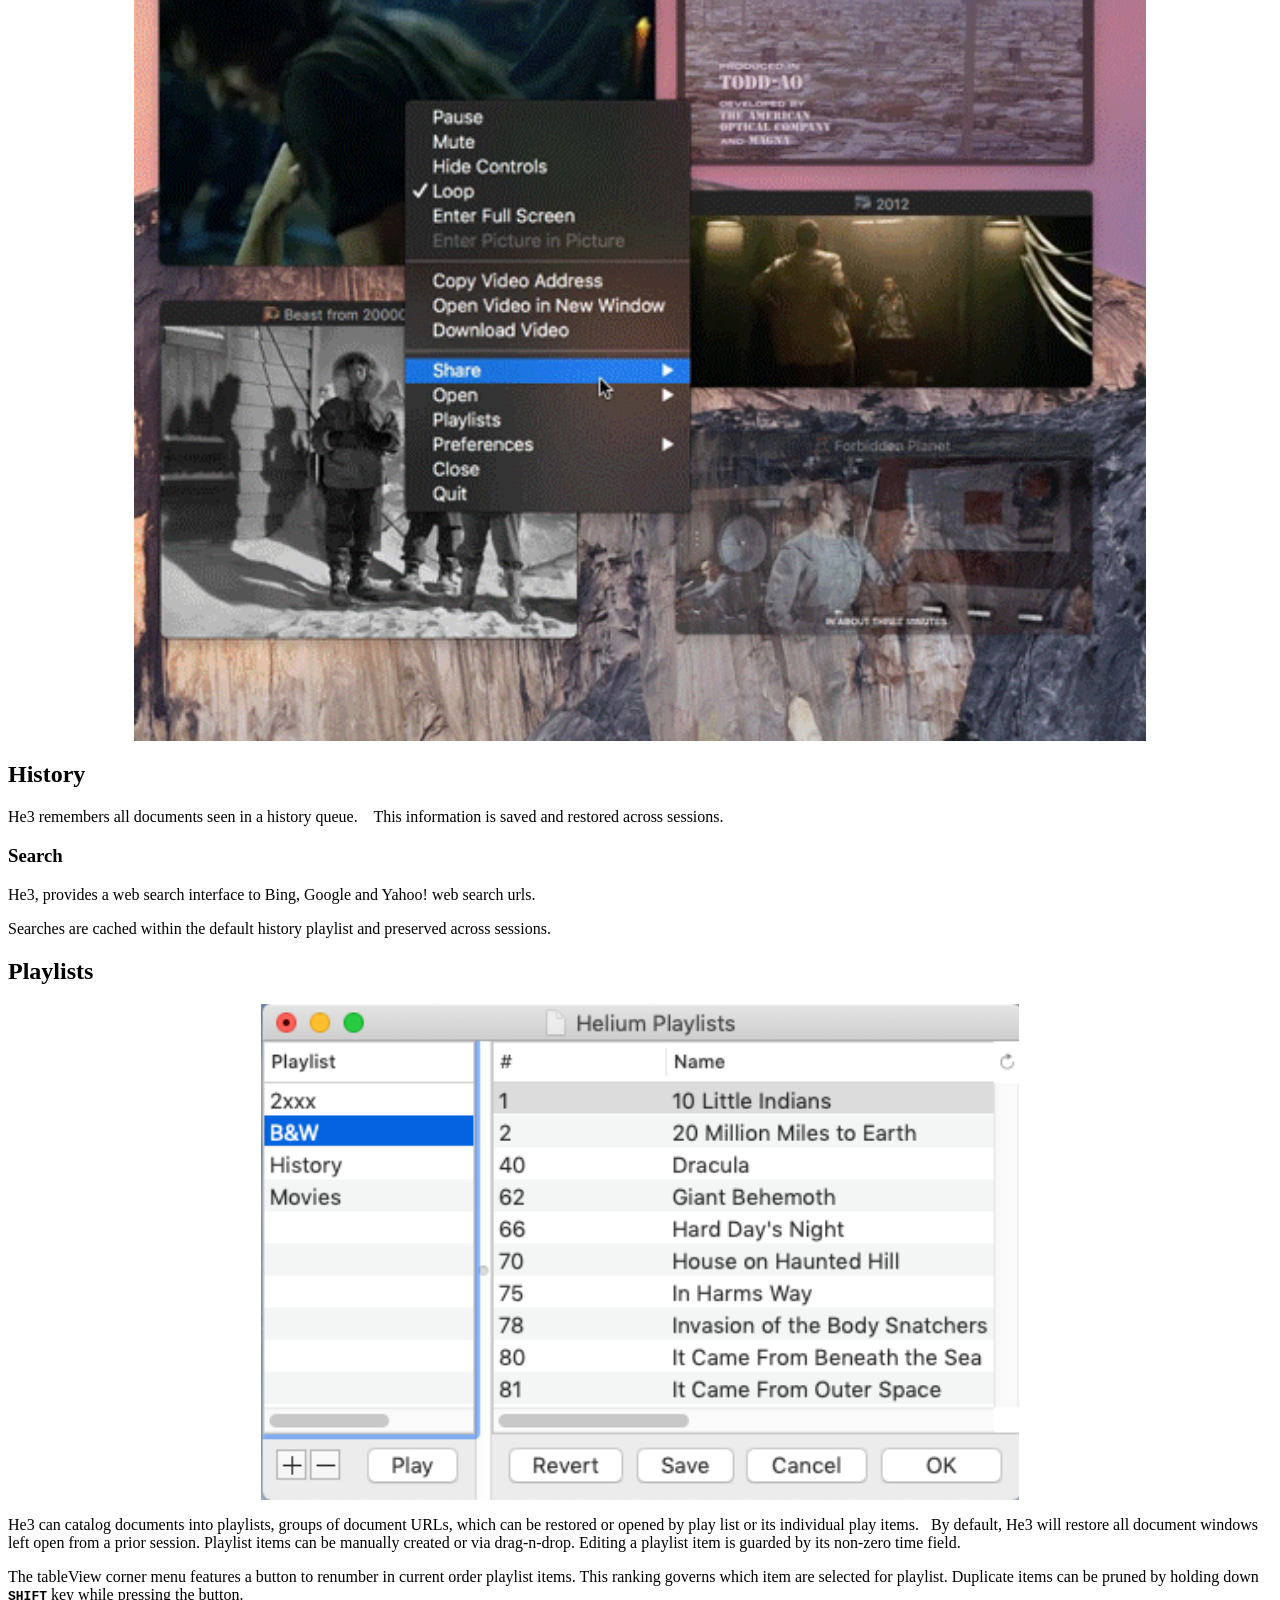
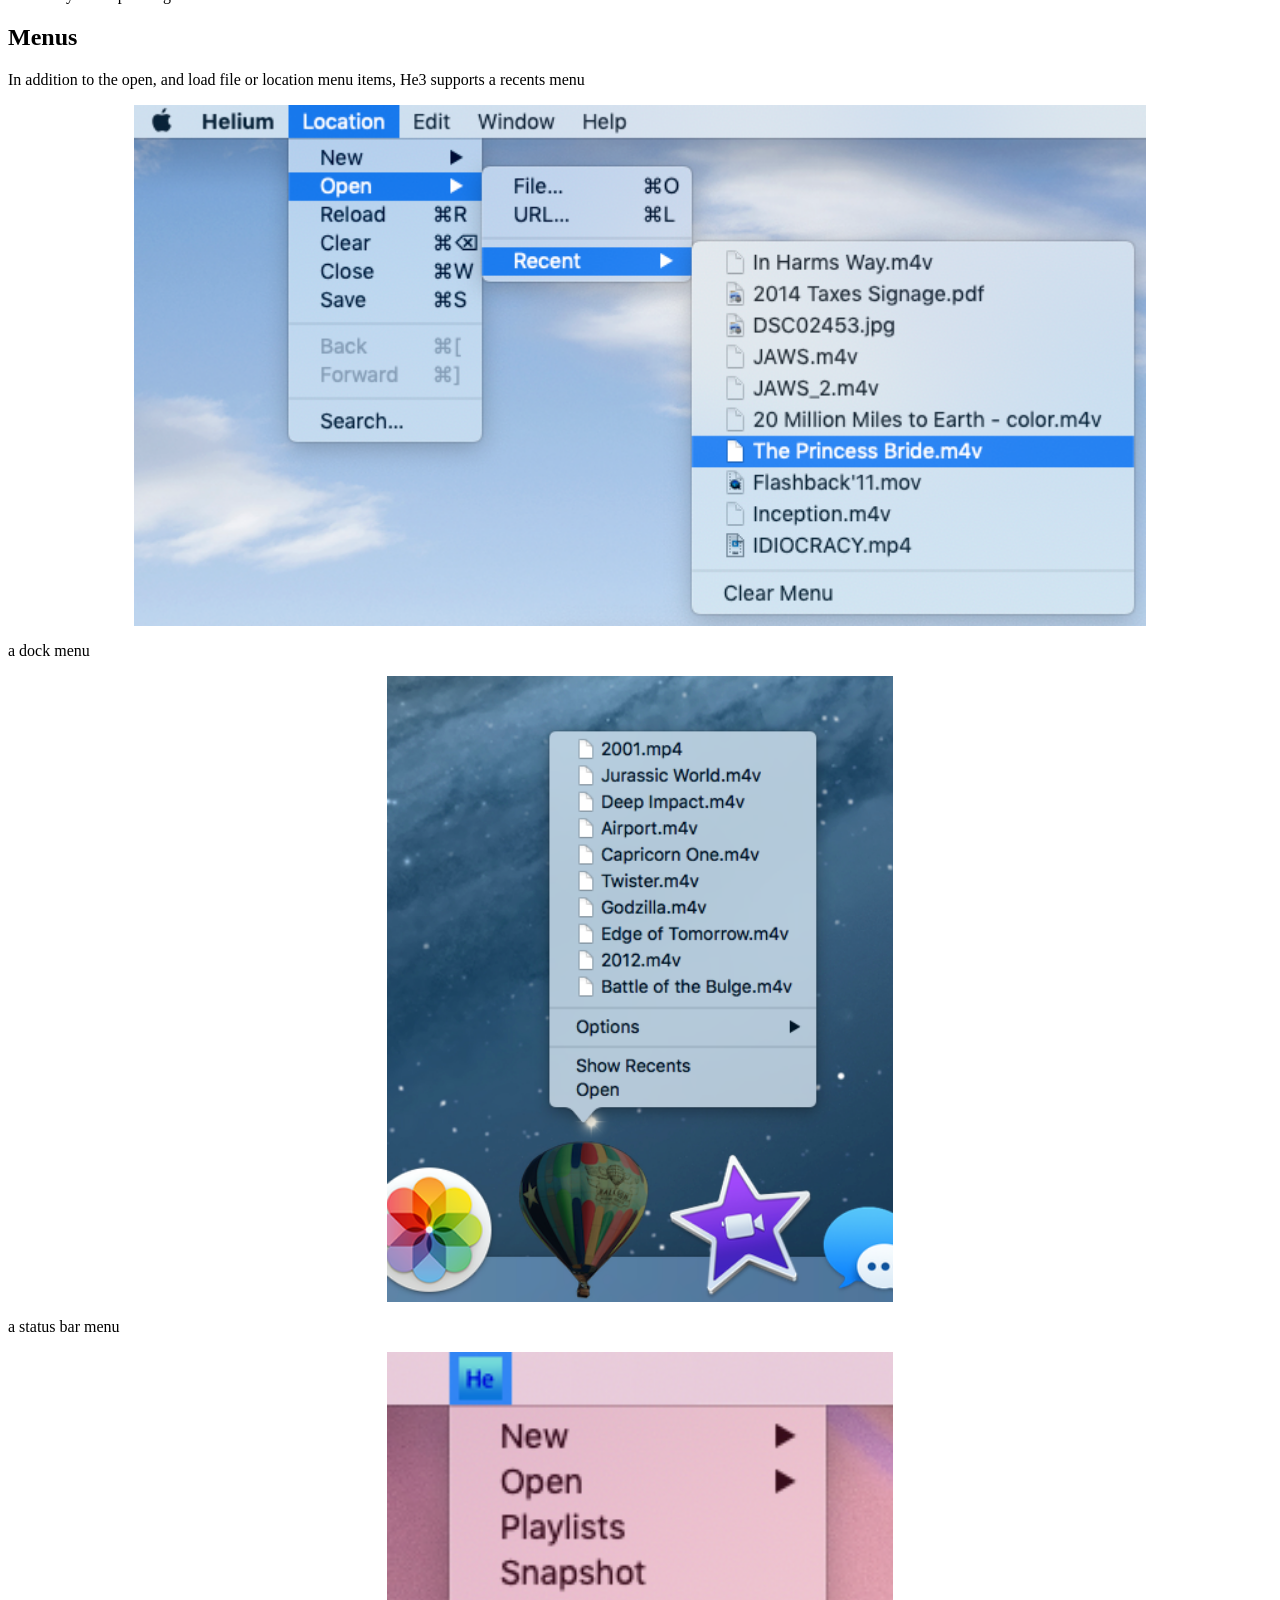
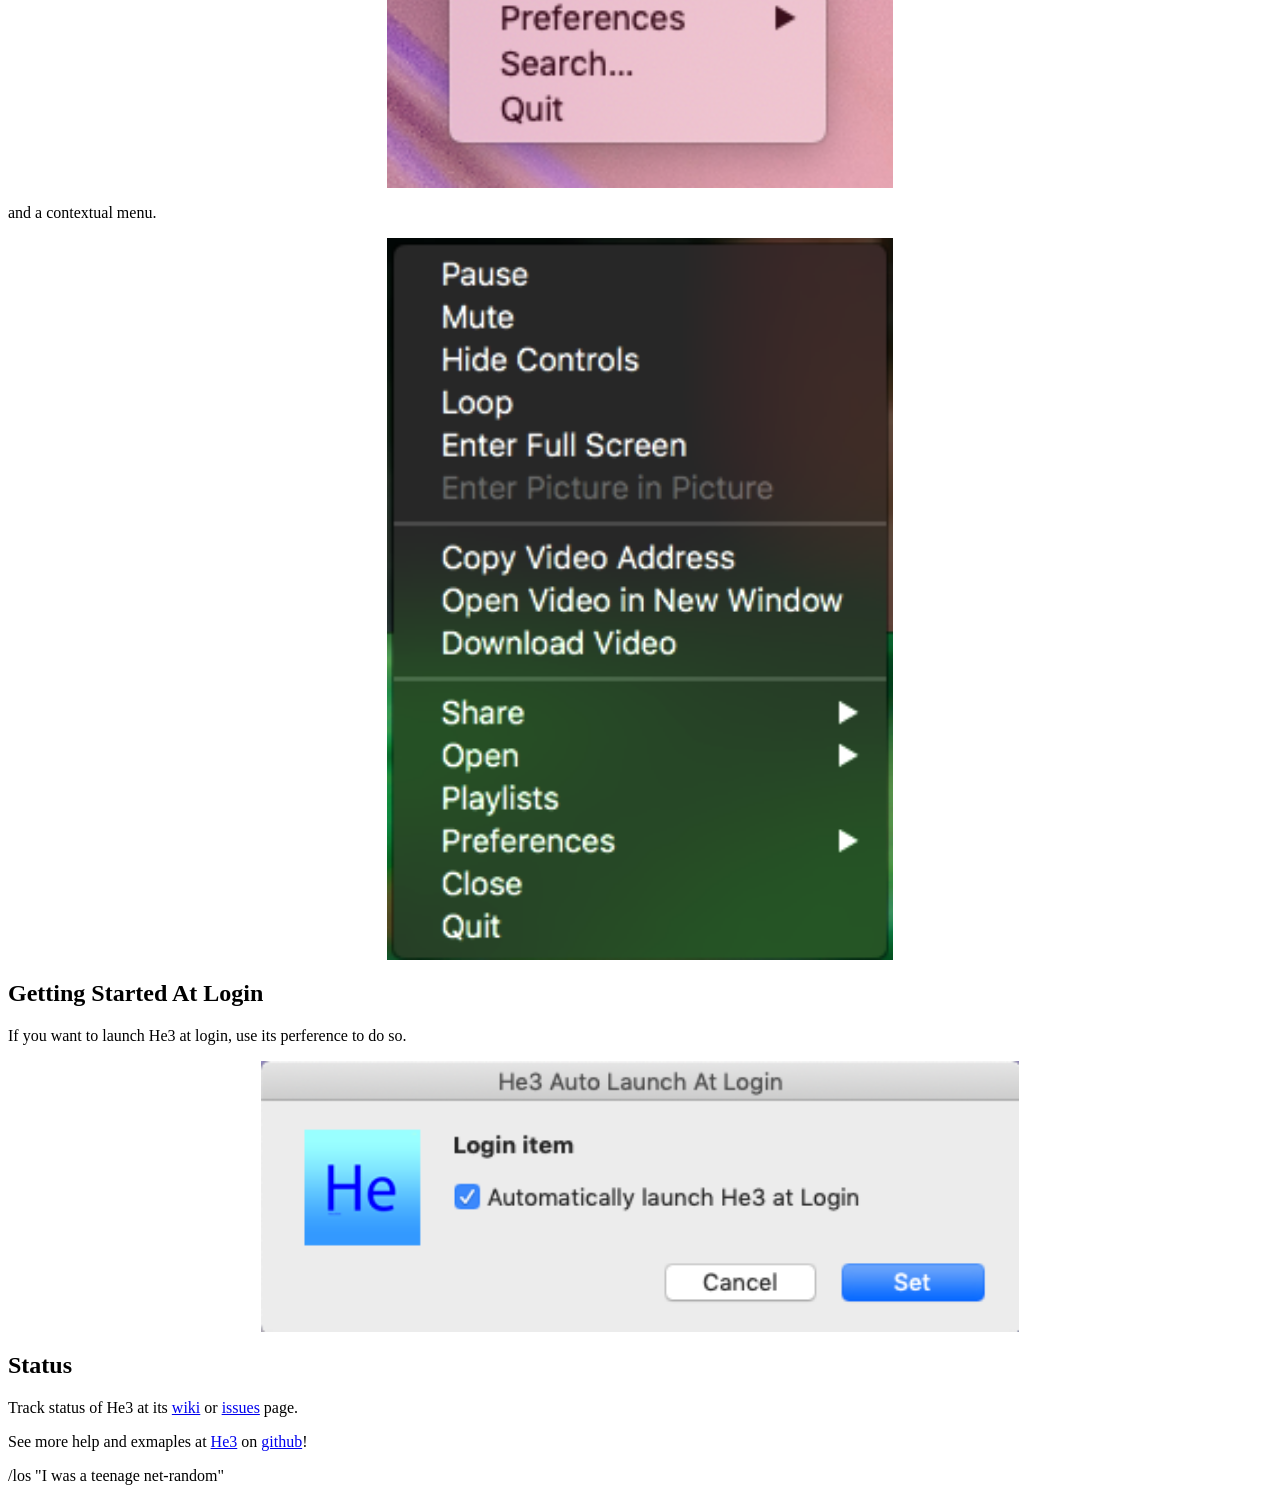
==== commit 3cb72dd6: "share update" ====
--- a/He3/He3/Resources/Help/index.html
+++ b/He3/He3/Resources/Help/index.html
@@ -14,6 +14,9 @@
 <p>He3 (Helium 3), a multi-window, floating browser for Mac OS X, Above all else.</p>
 
 <p>This help will cover the few less obvious topics.</p>
+
+<h2>Sharing</h2>
+<p>He3 supports applications share actions via content drag and drop, or by using the He3 custom URL scheme - <code>he3lium</code>.</p>
 
 <h2>Key vs Current Window</h2>
 <p>With advent of multiple windows, it might not be obvious which is the current or key window, especially when He3 is not the default application.
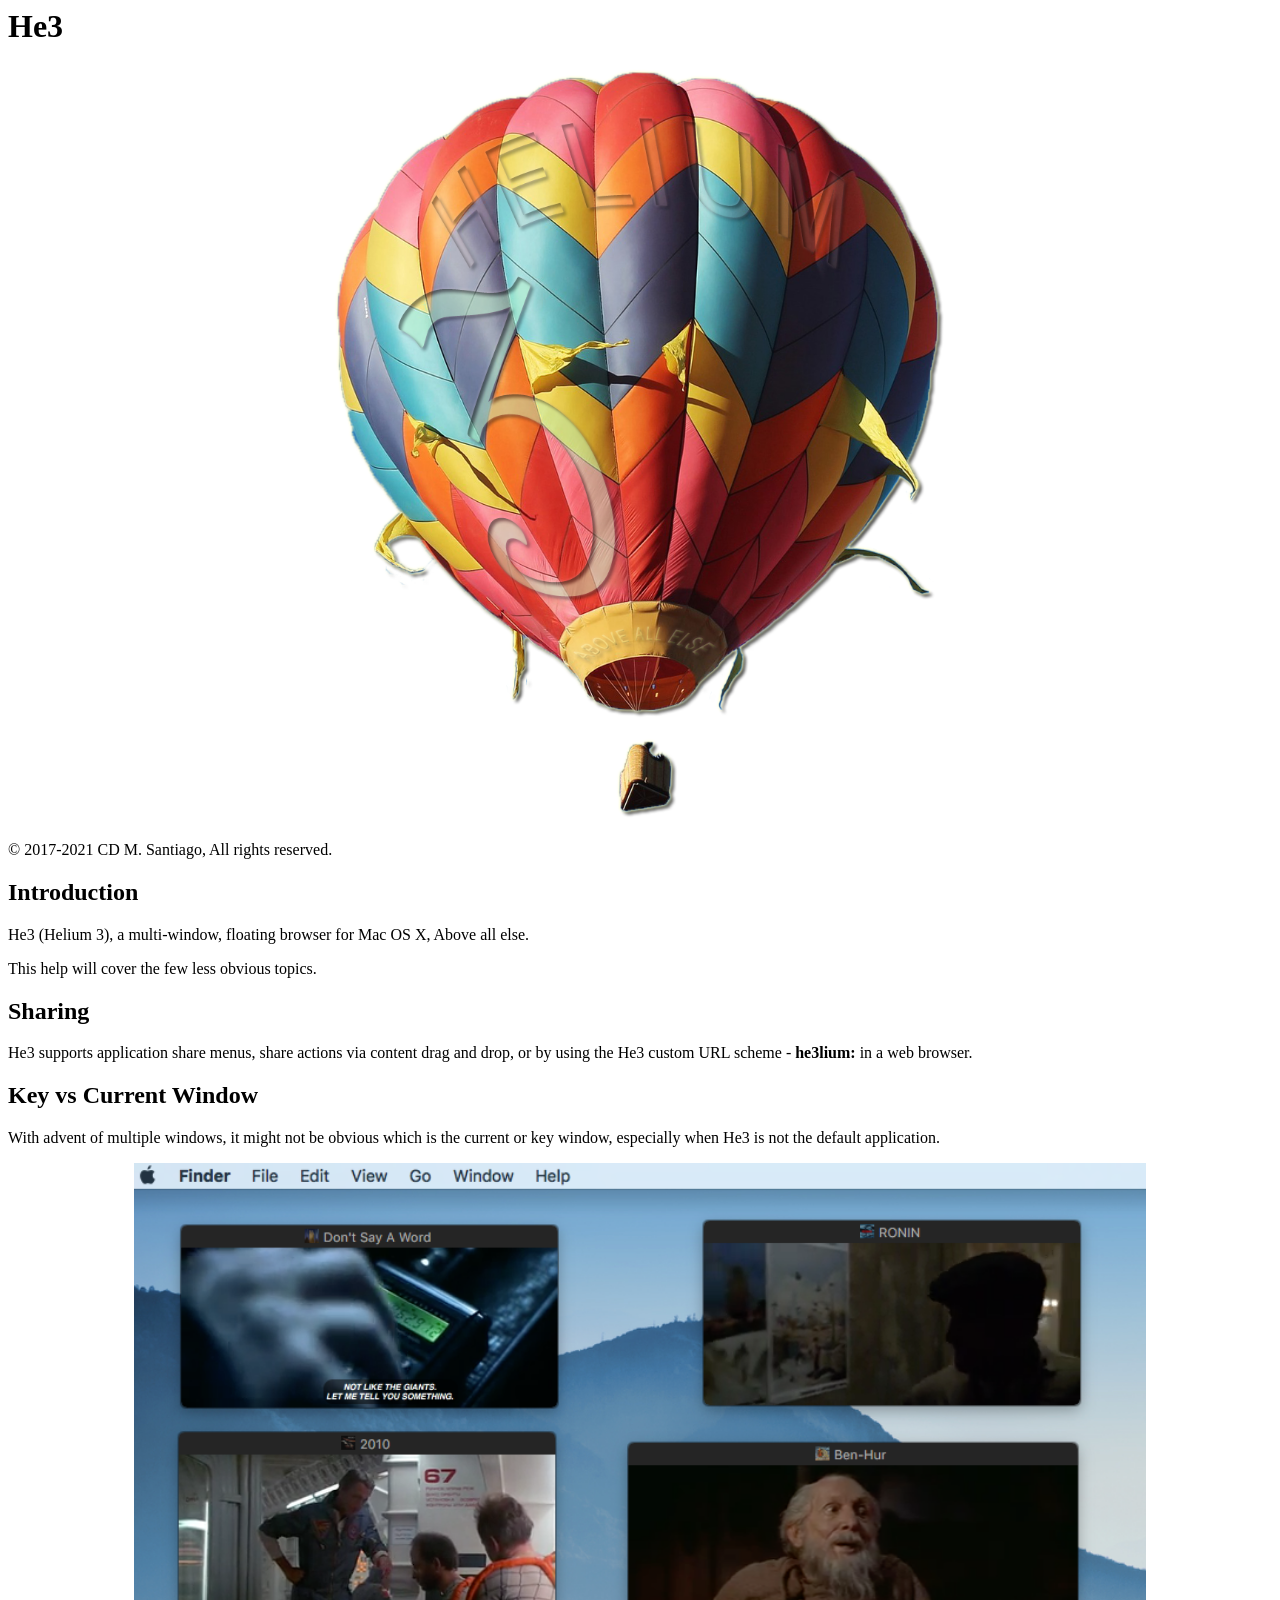
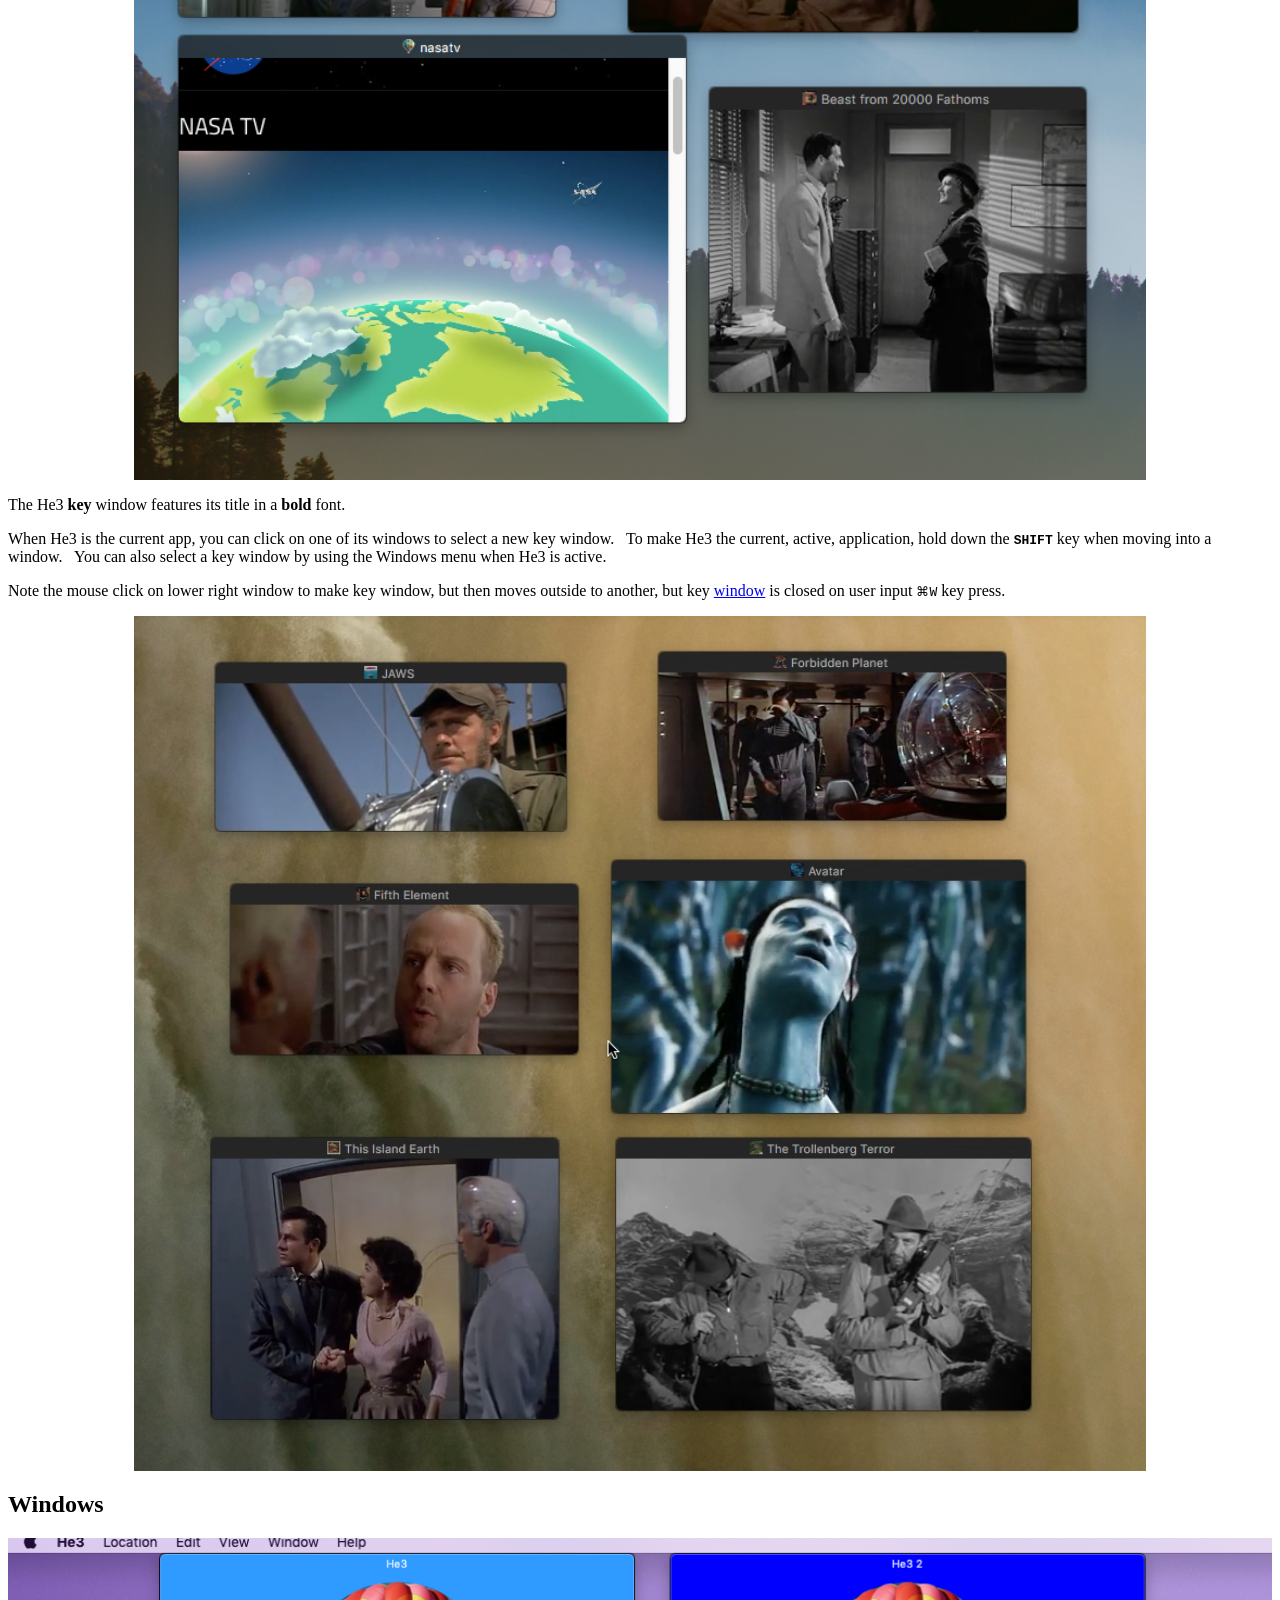
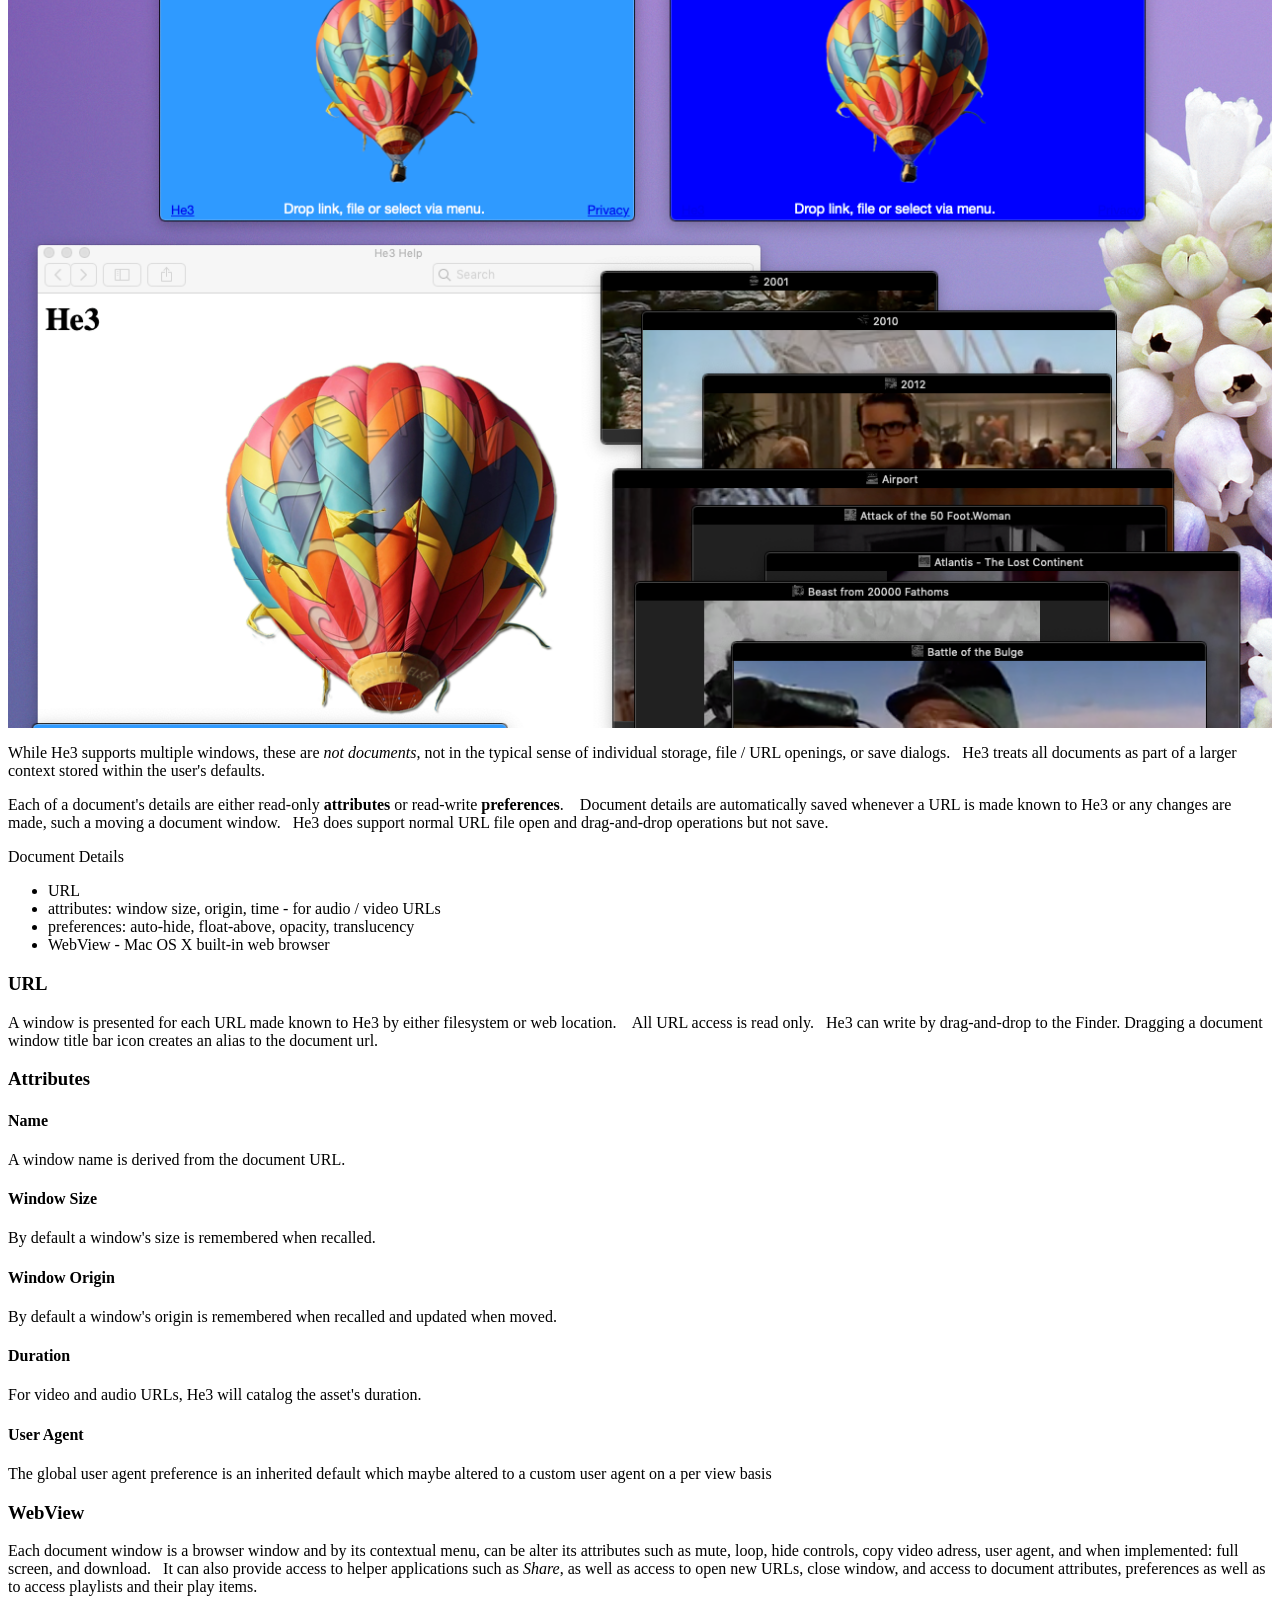
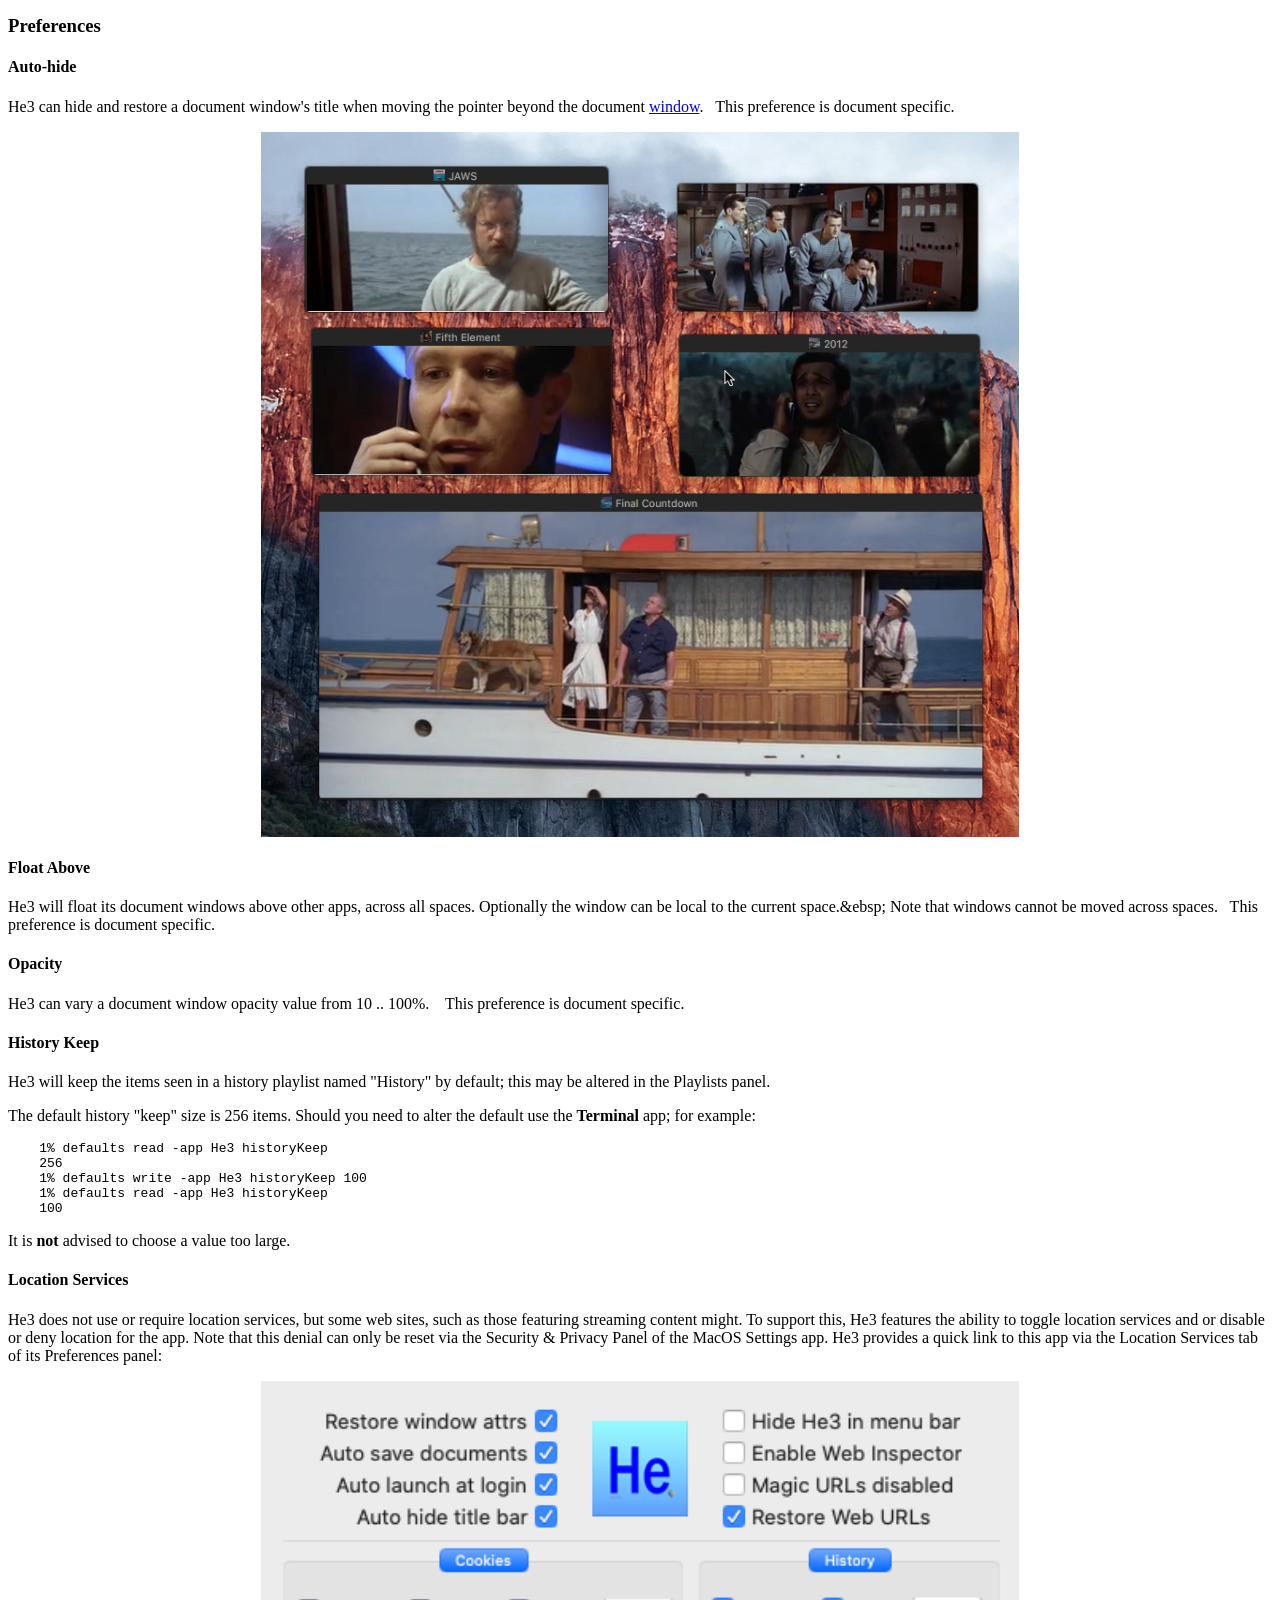
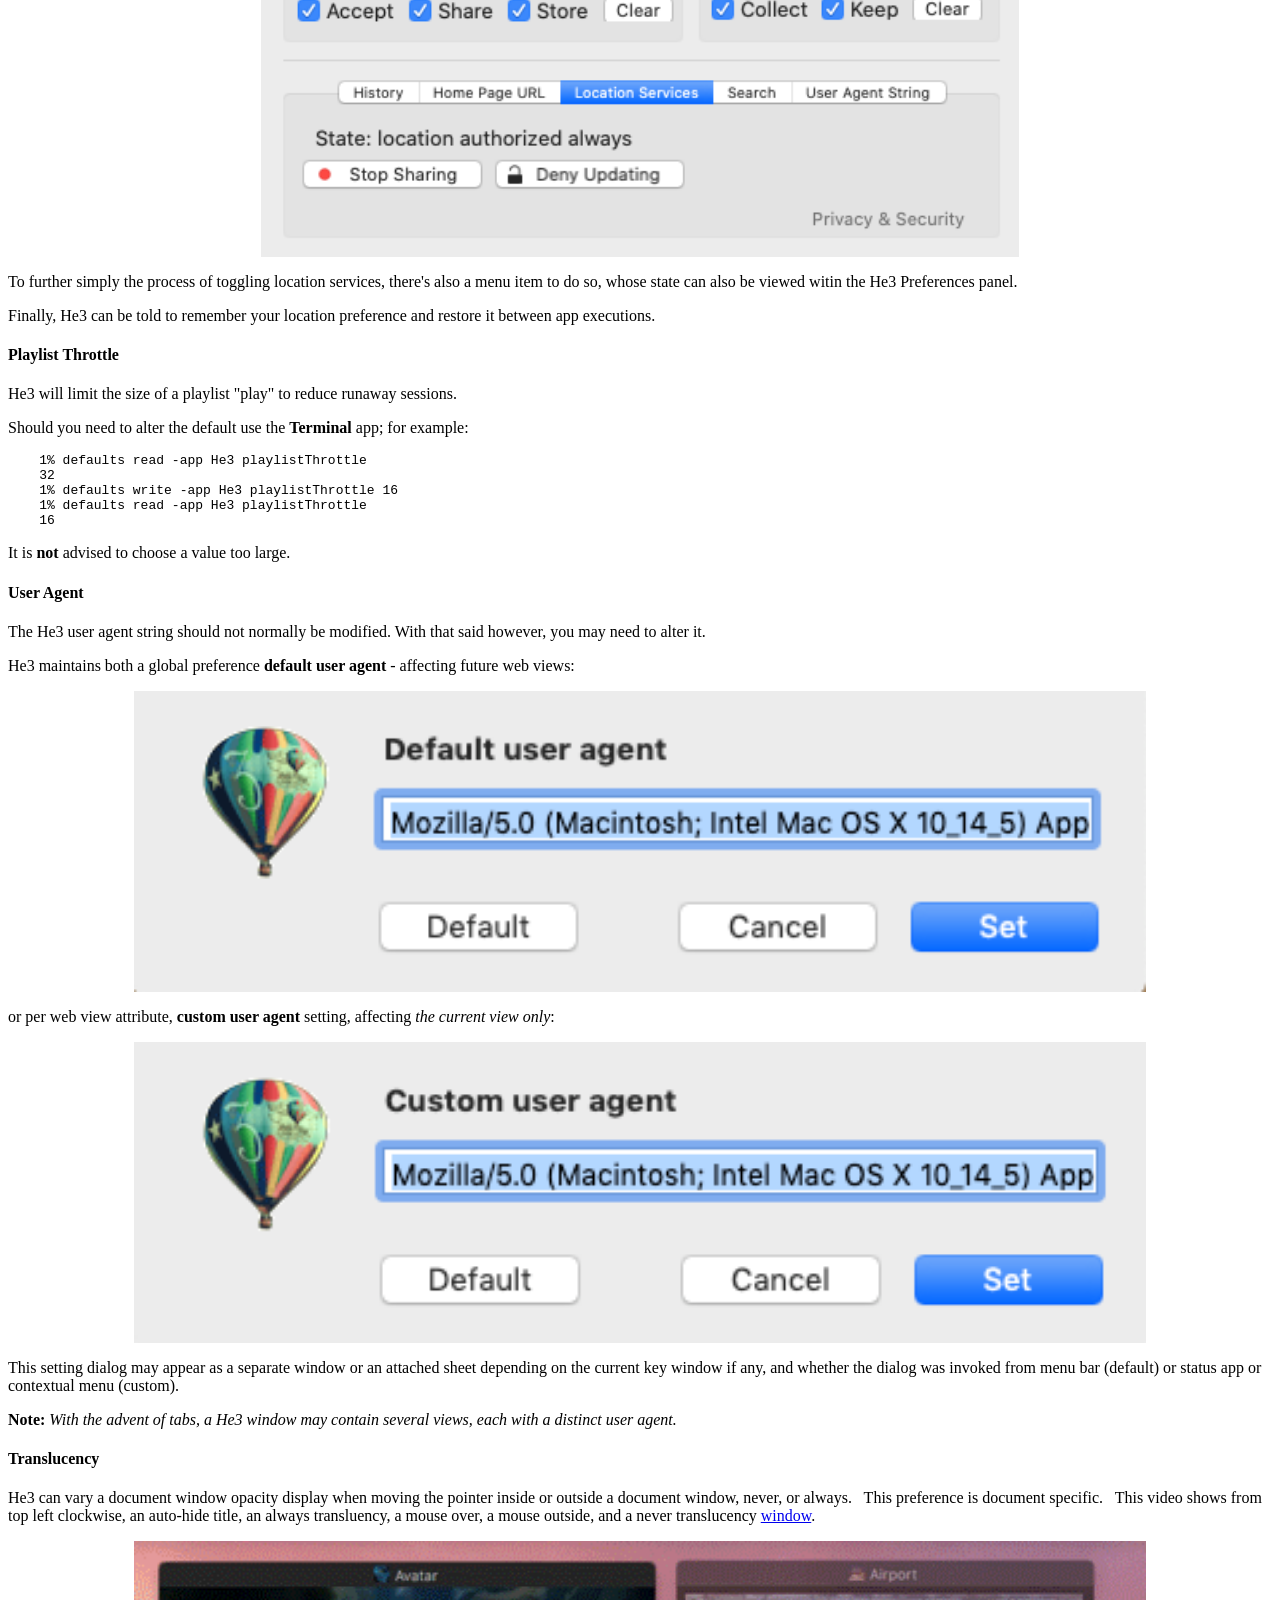
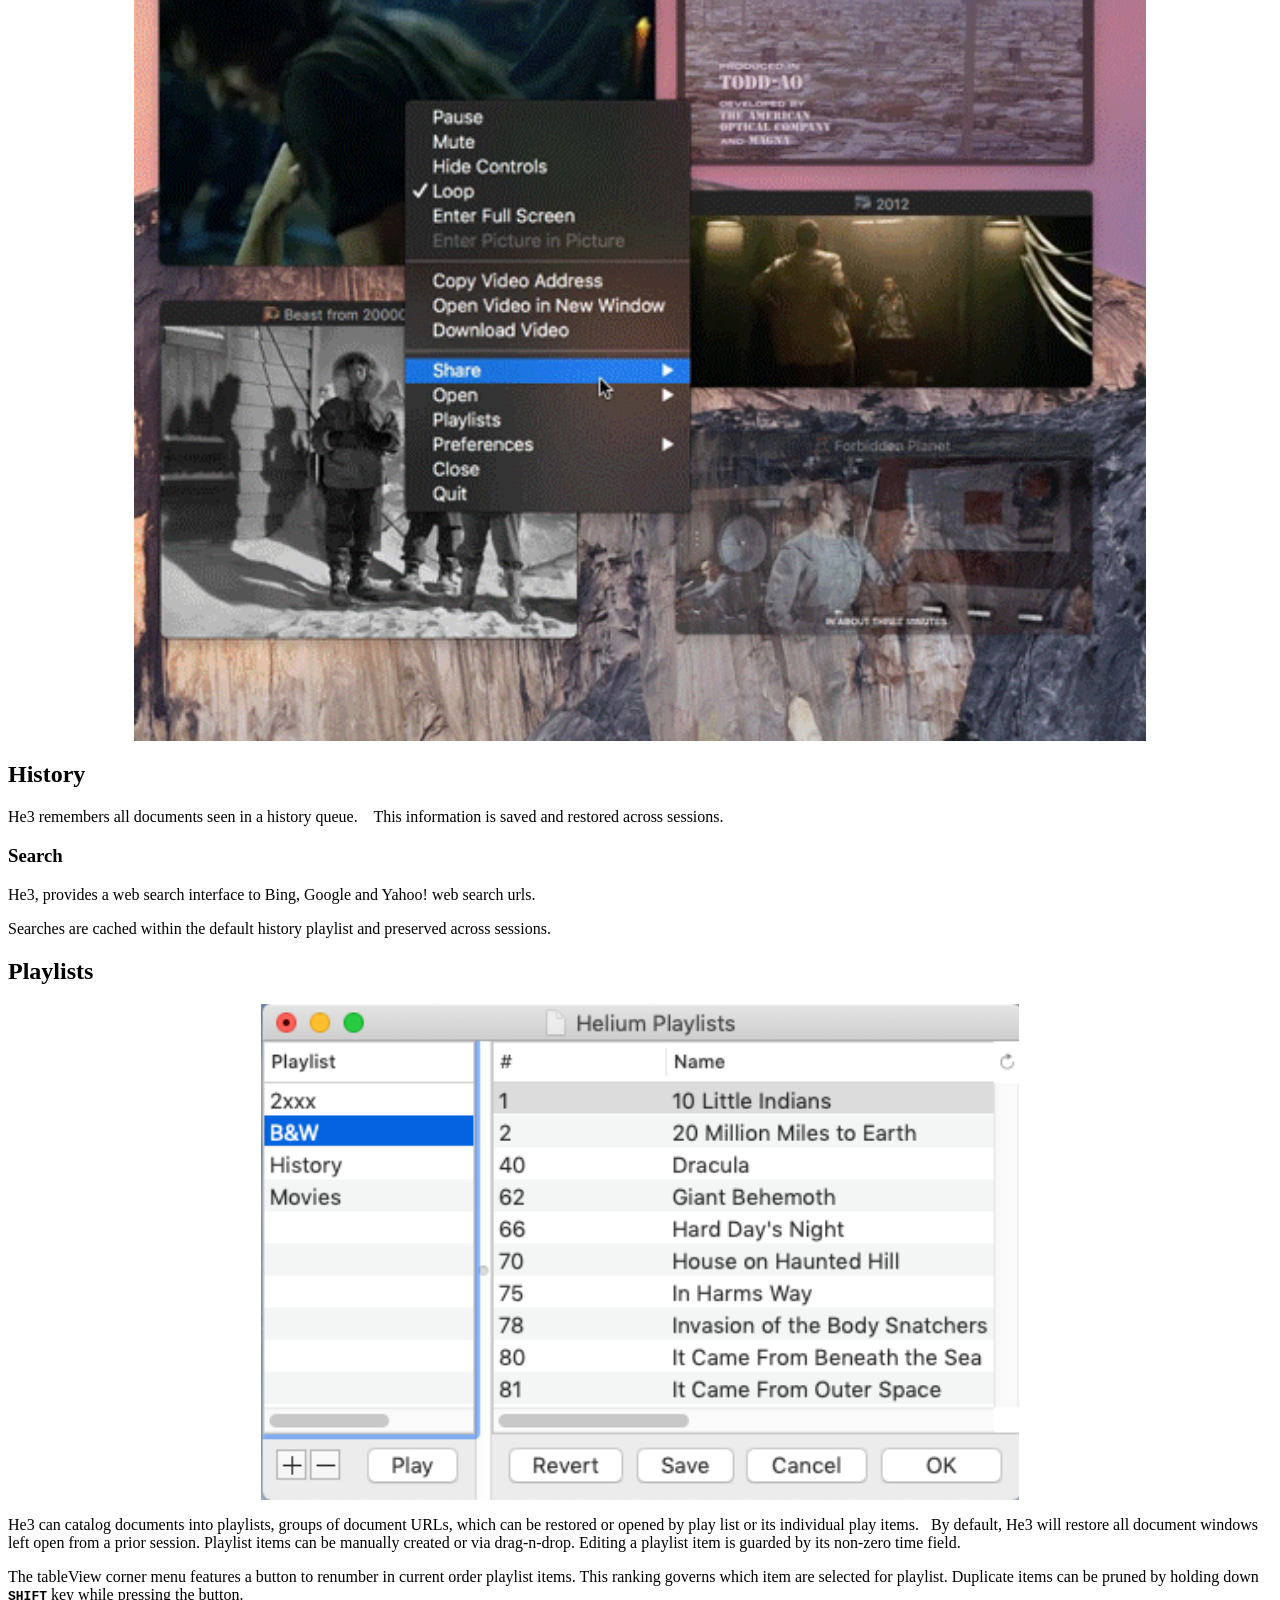
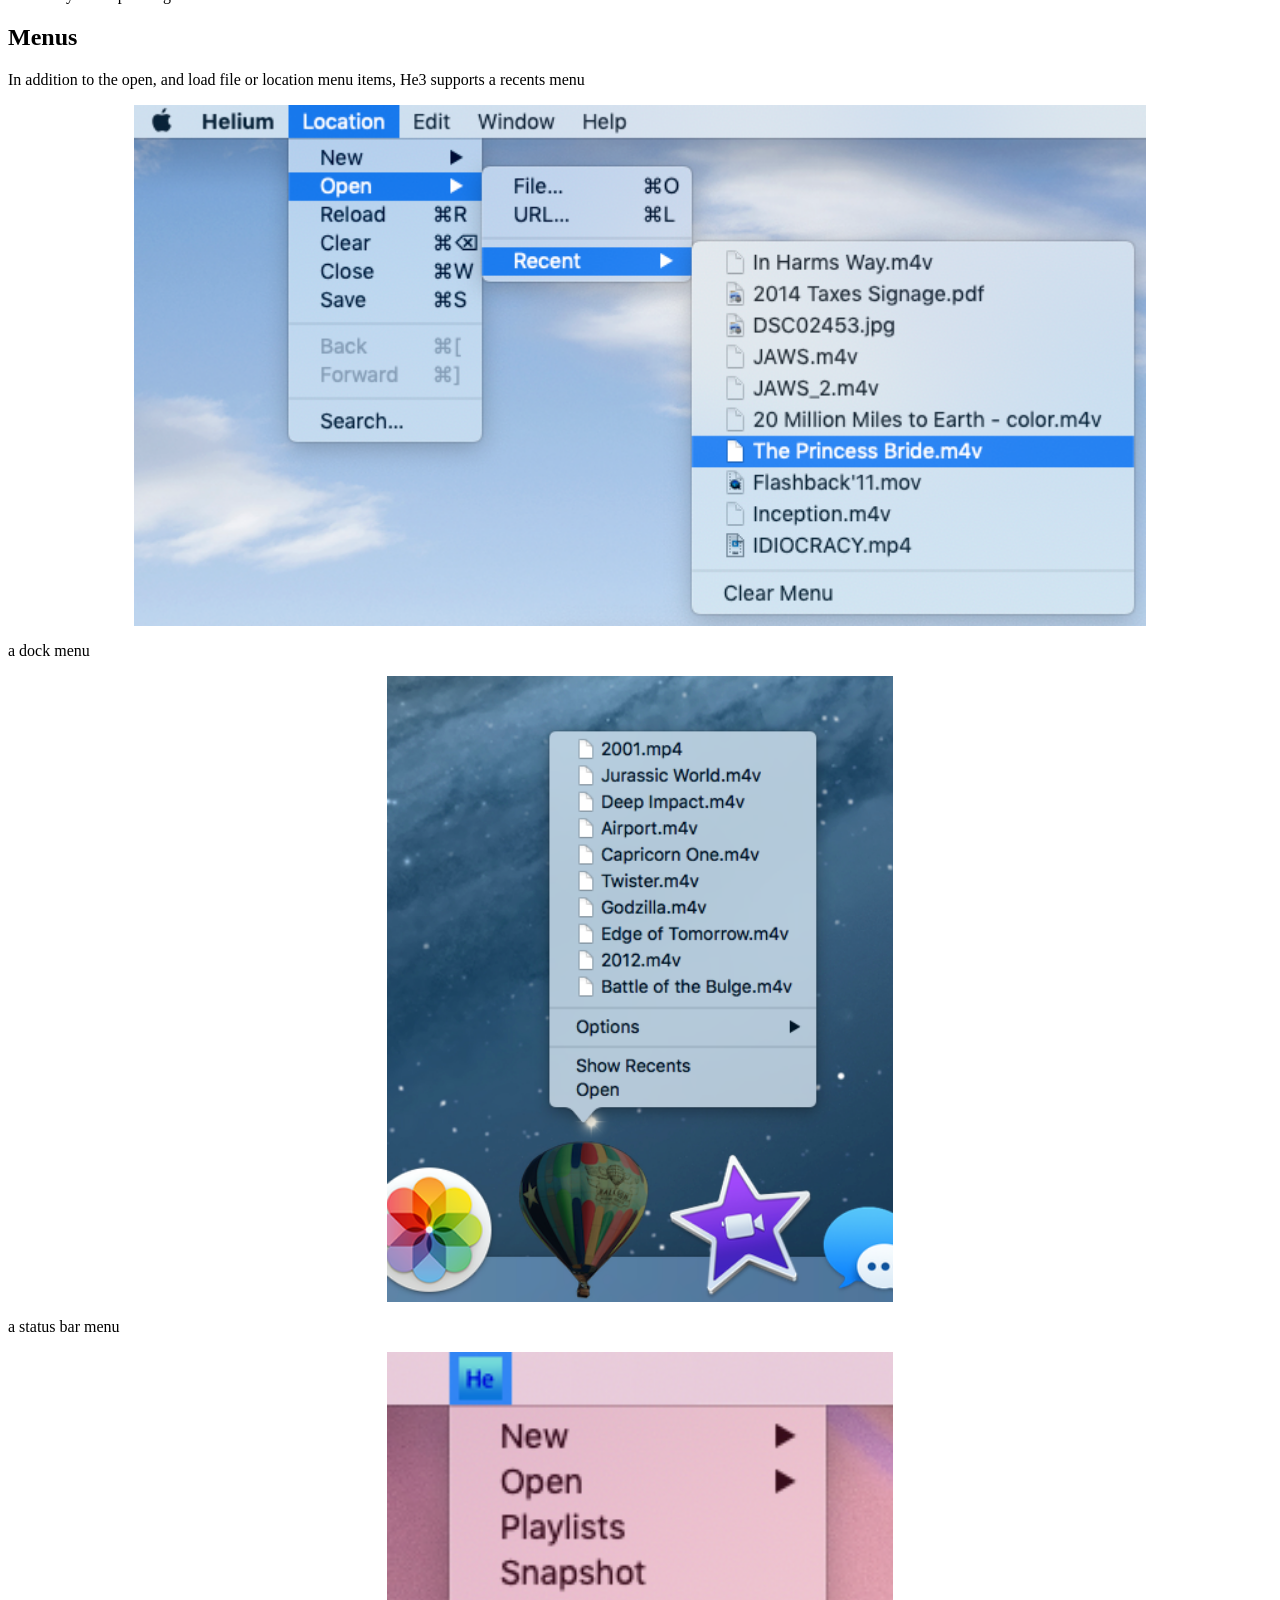
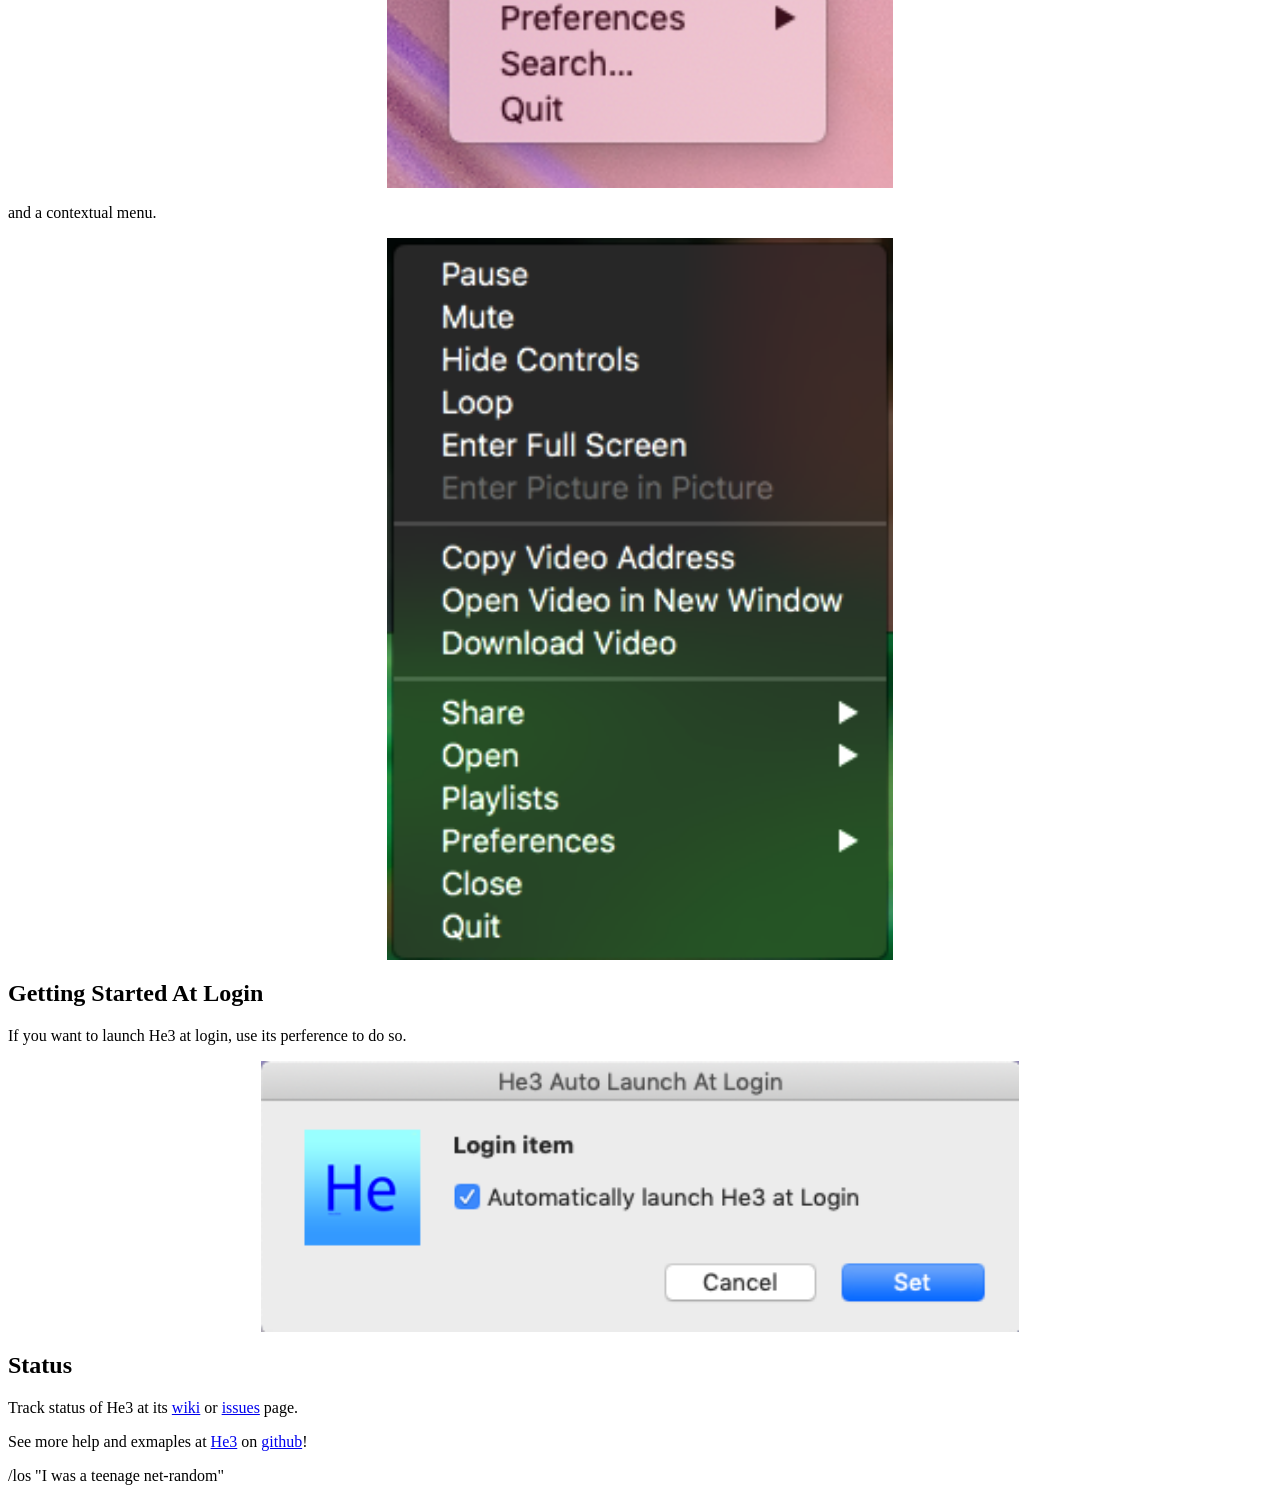
==== commit df52bfe2: "update re: share menu support" ====
--- a/He3/He3/Resources/Help/index.html
+++ b/He3/He3/Resources/Help/index.html
@@ -16,7 +16,7 @@
 <p>This help will cover the few less obvious topics.</p>
 
 <h2>Sharing</h2>
-<p>He3 supports applications share actions via content drag and drop, or by using the He3 custom URL scheme - <code>he3lium</code>.</p>
+<p>He3 supports application share menus, share actions via content drag and drop, or by using the He3 custom URL scheme - <b>he3lium:</b> in a web browser.</p>
 
 <h2>Key vs Current Window</h2>
 <p>With advent of multiple windows, it might not be obvious which is the current or key window, especially when He3 is not the default application.
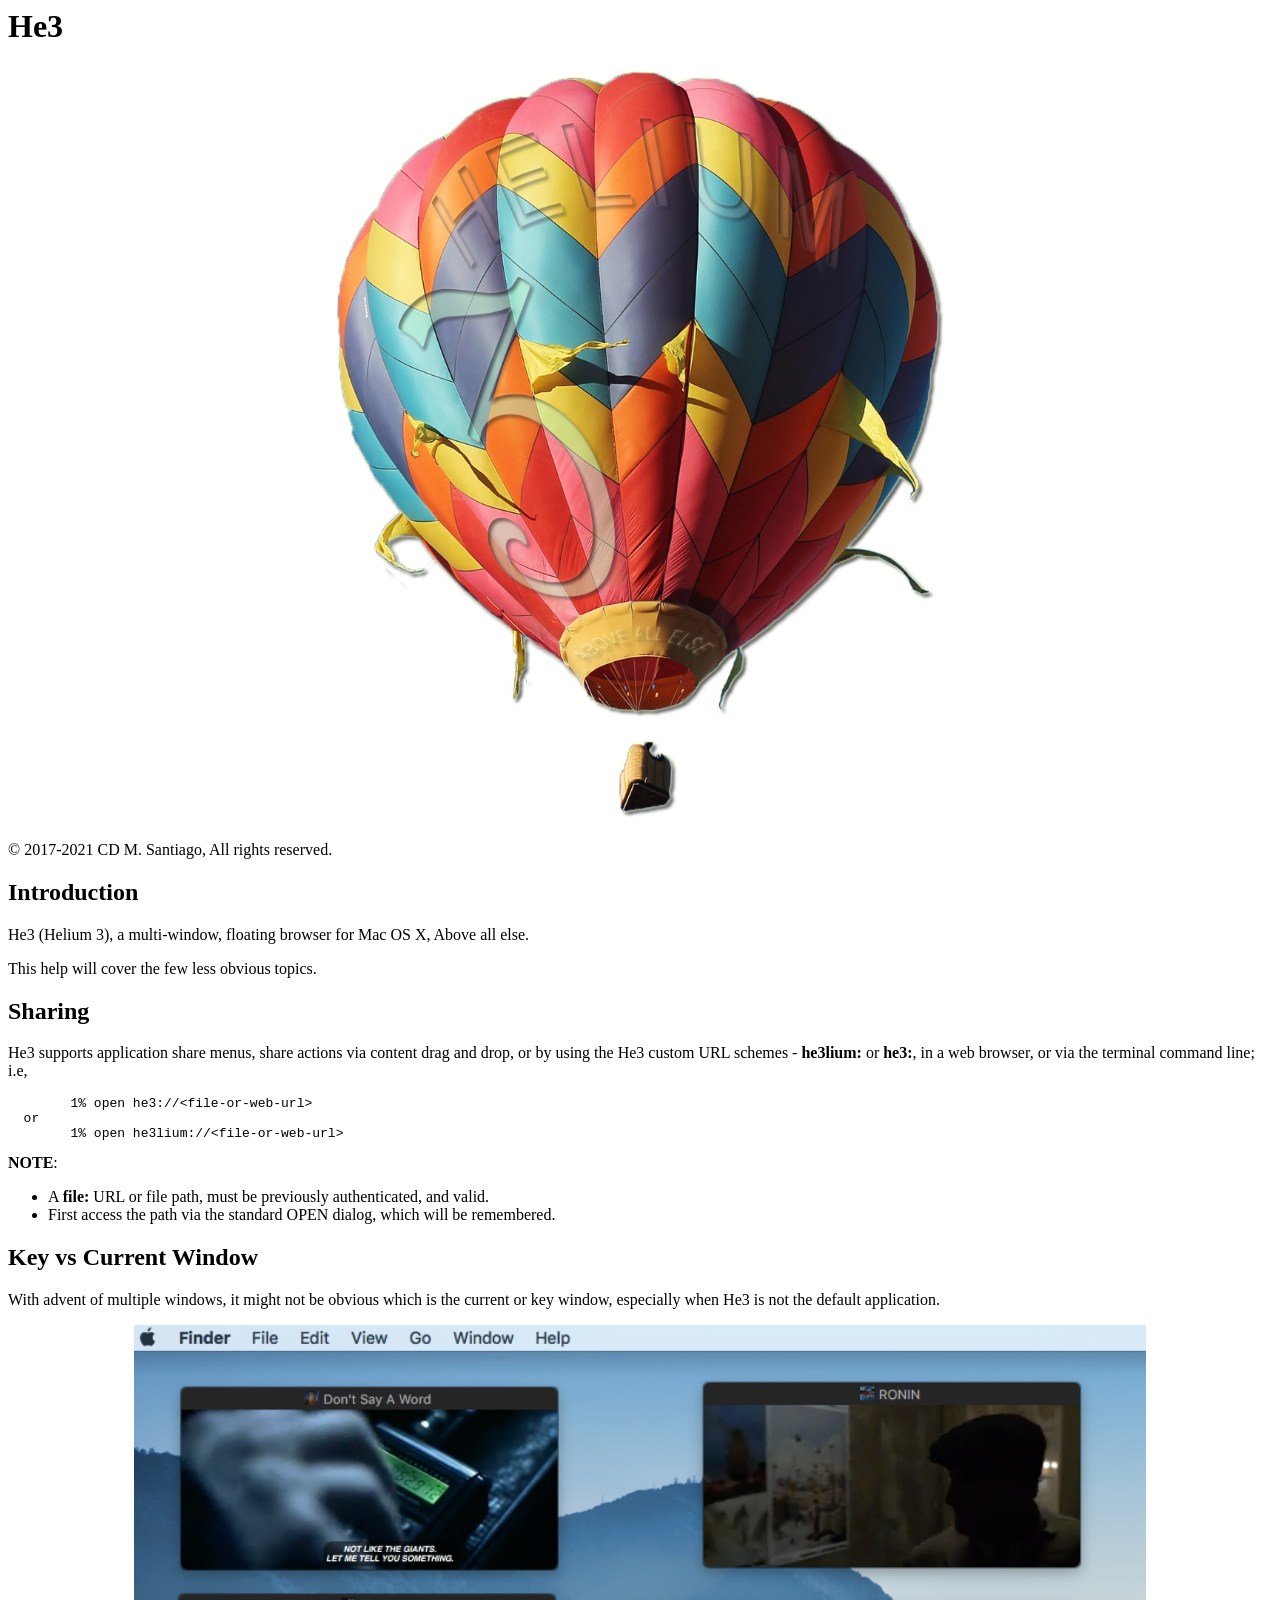
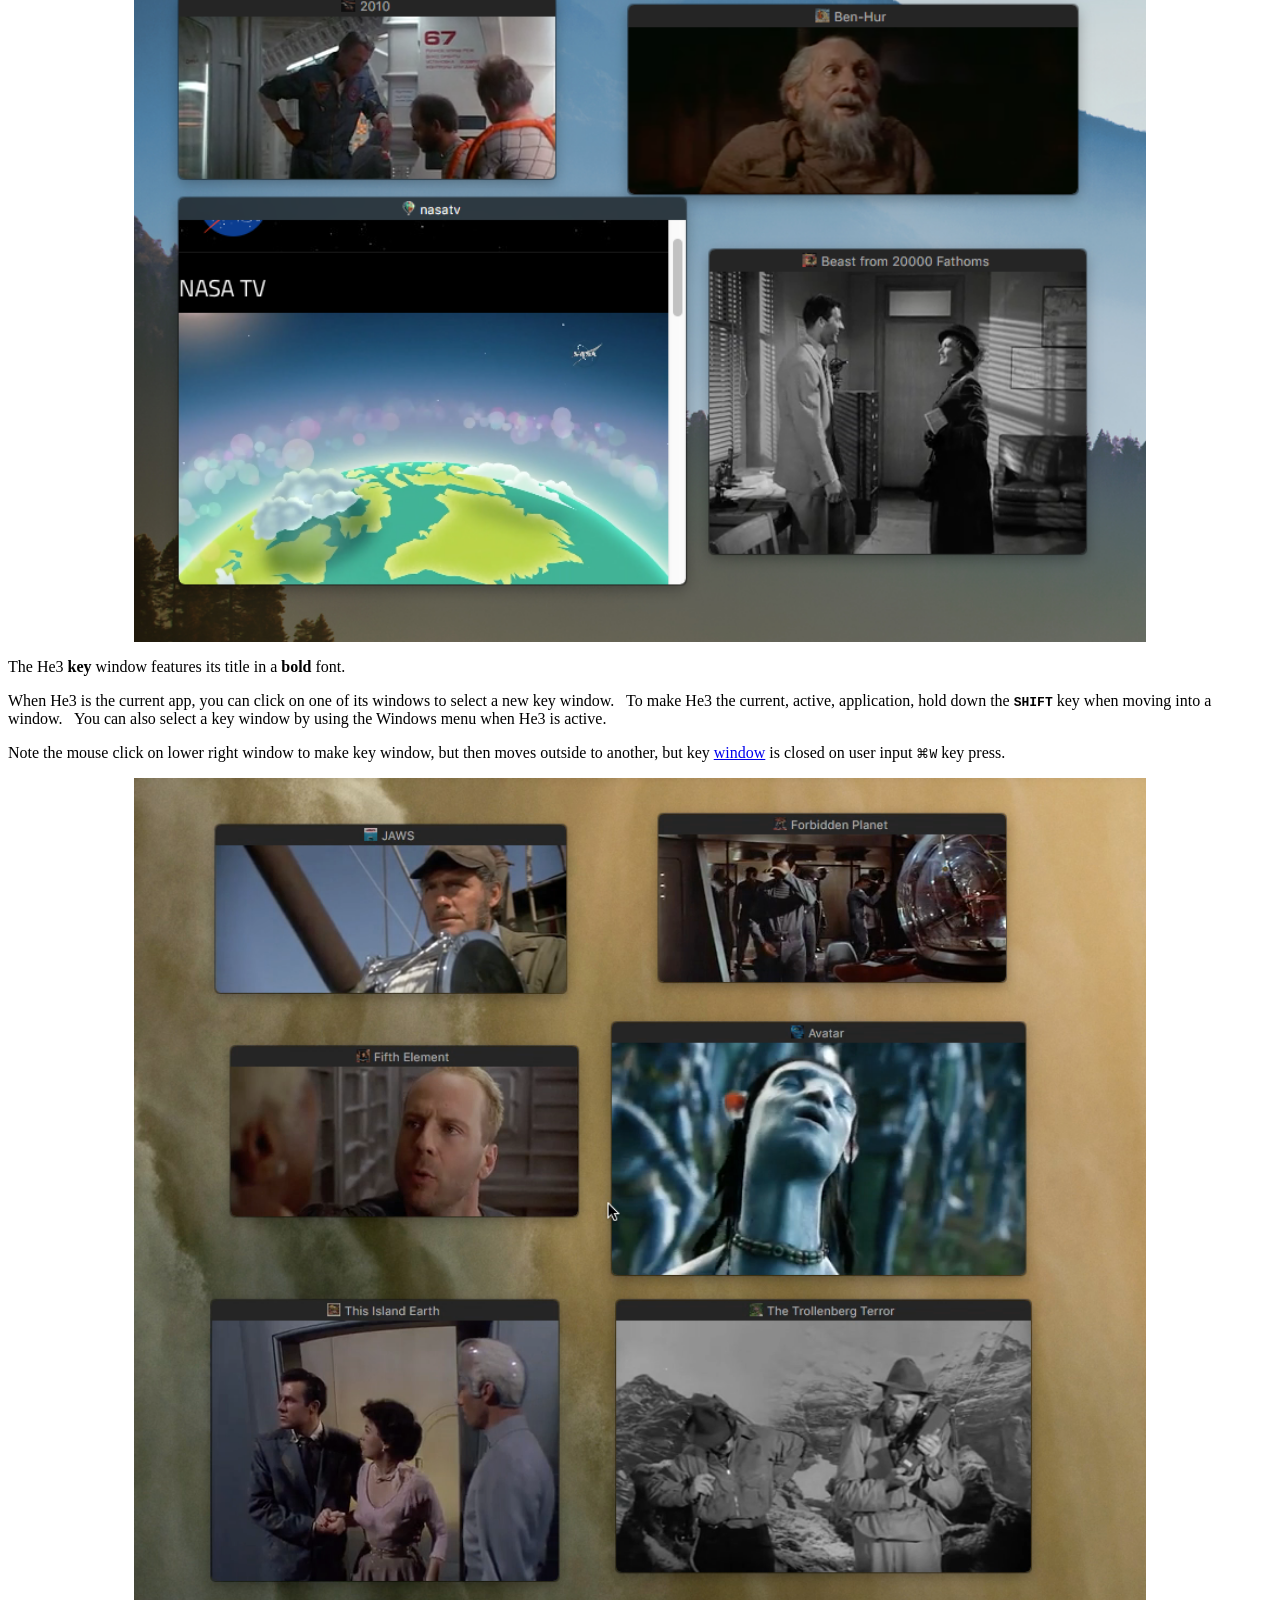
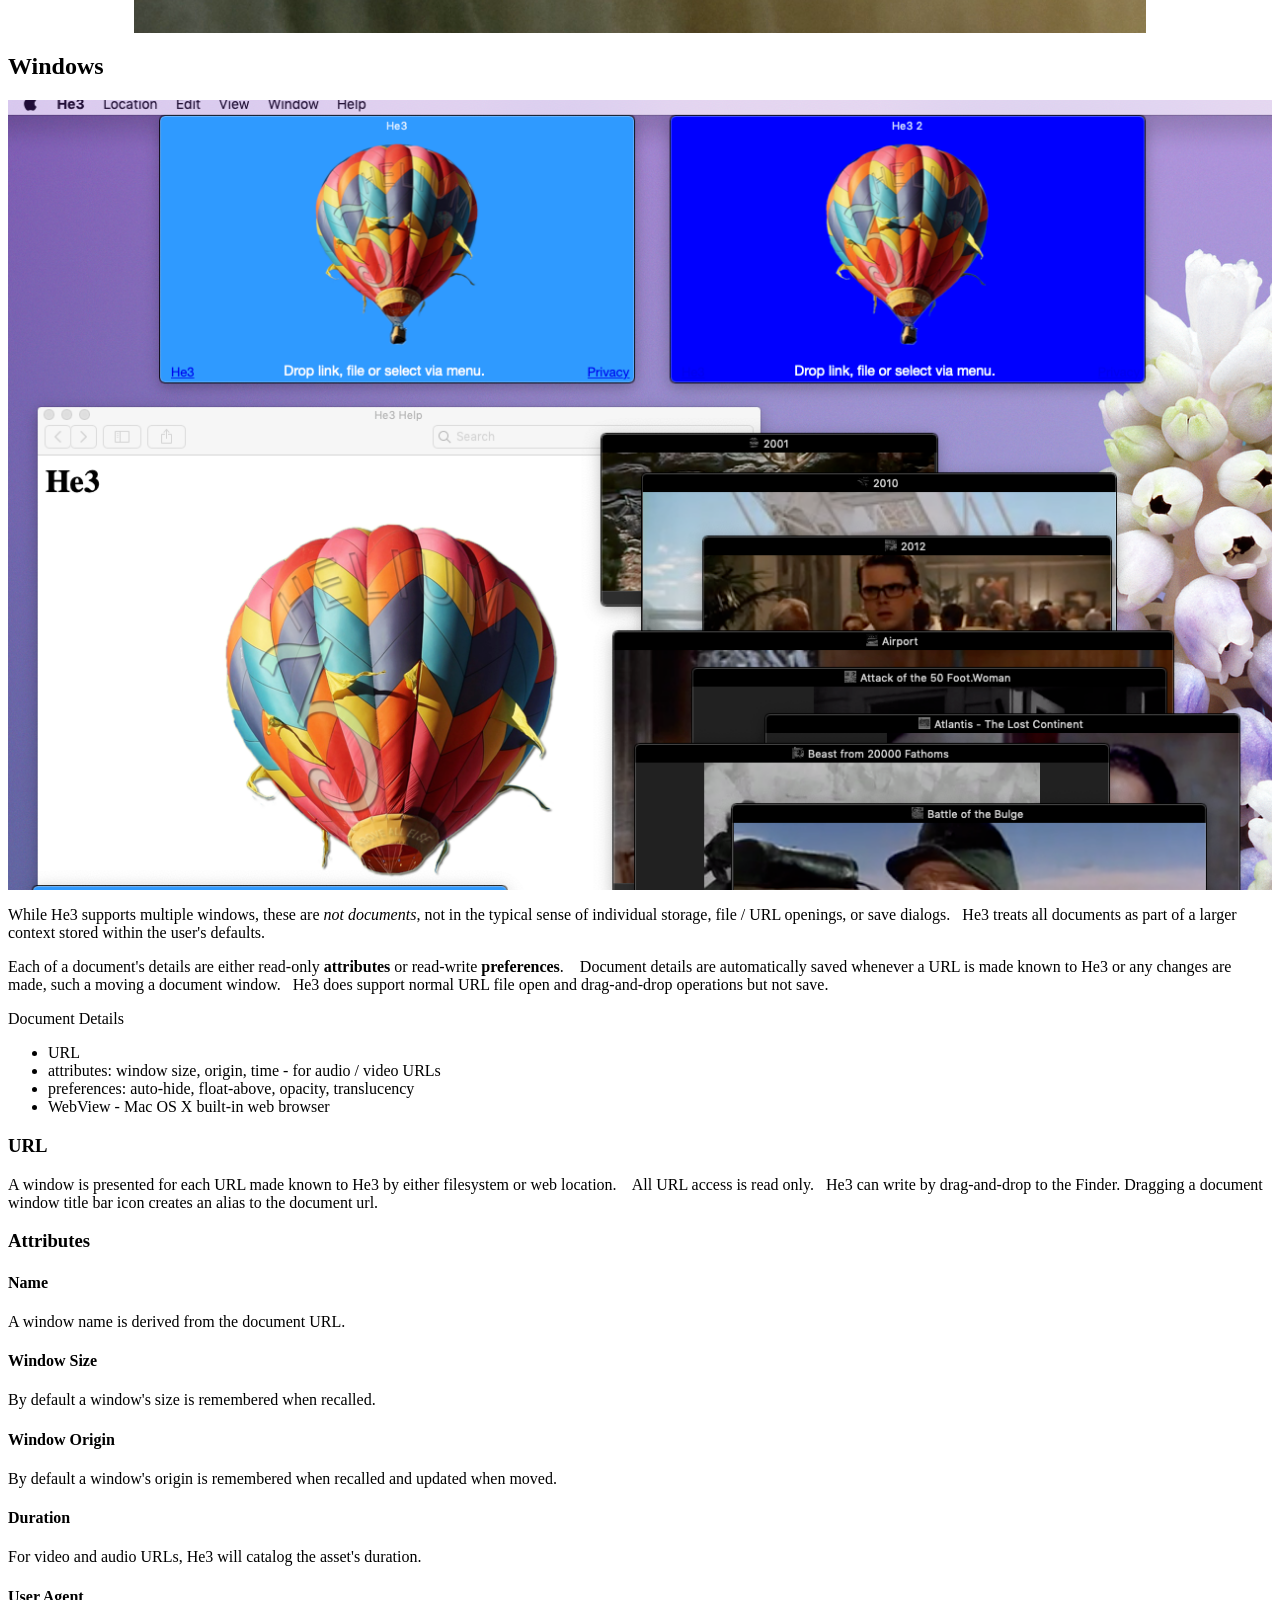
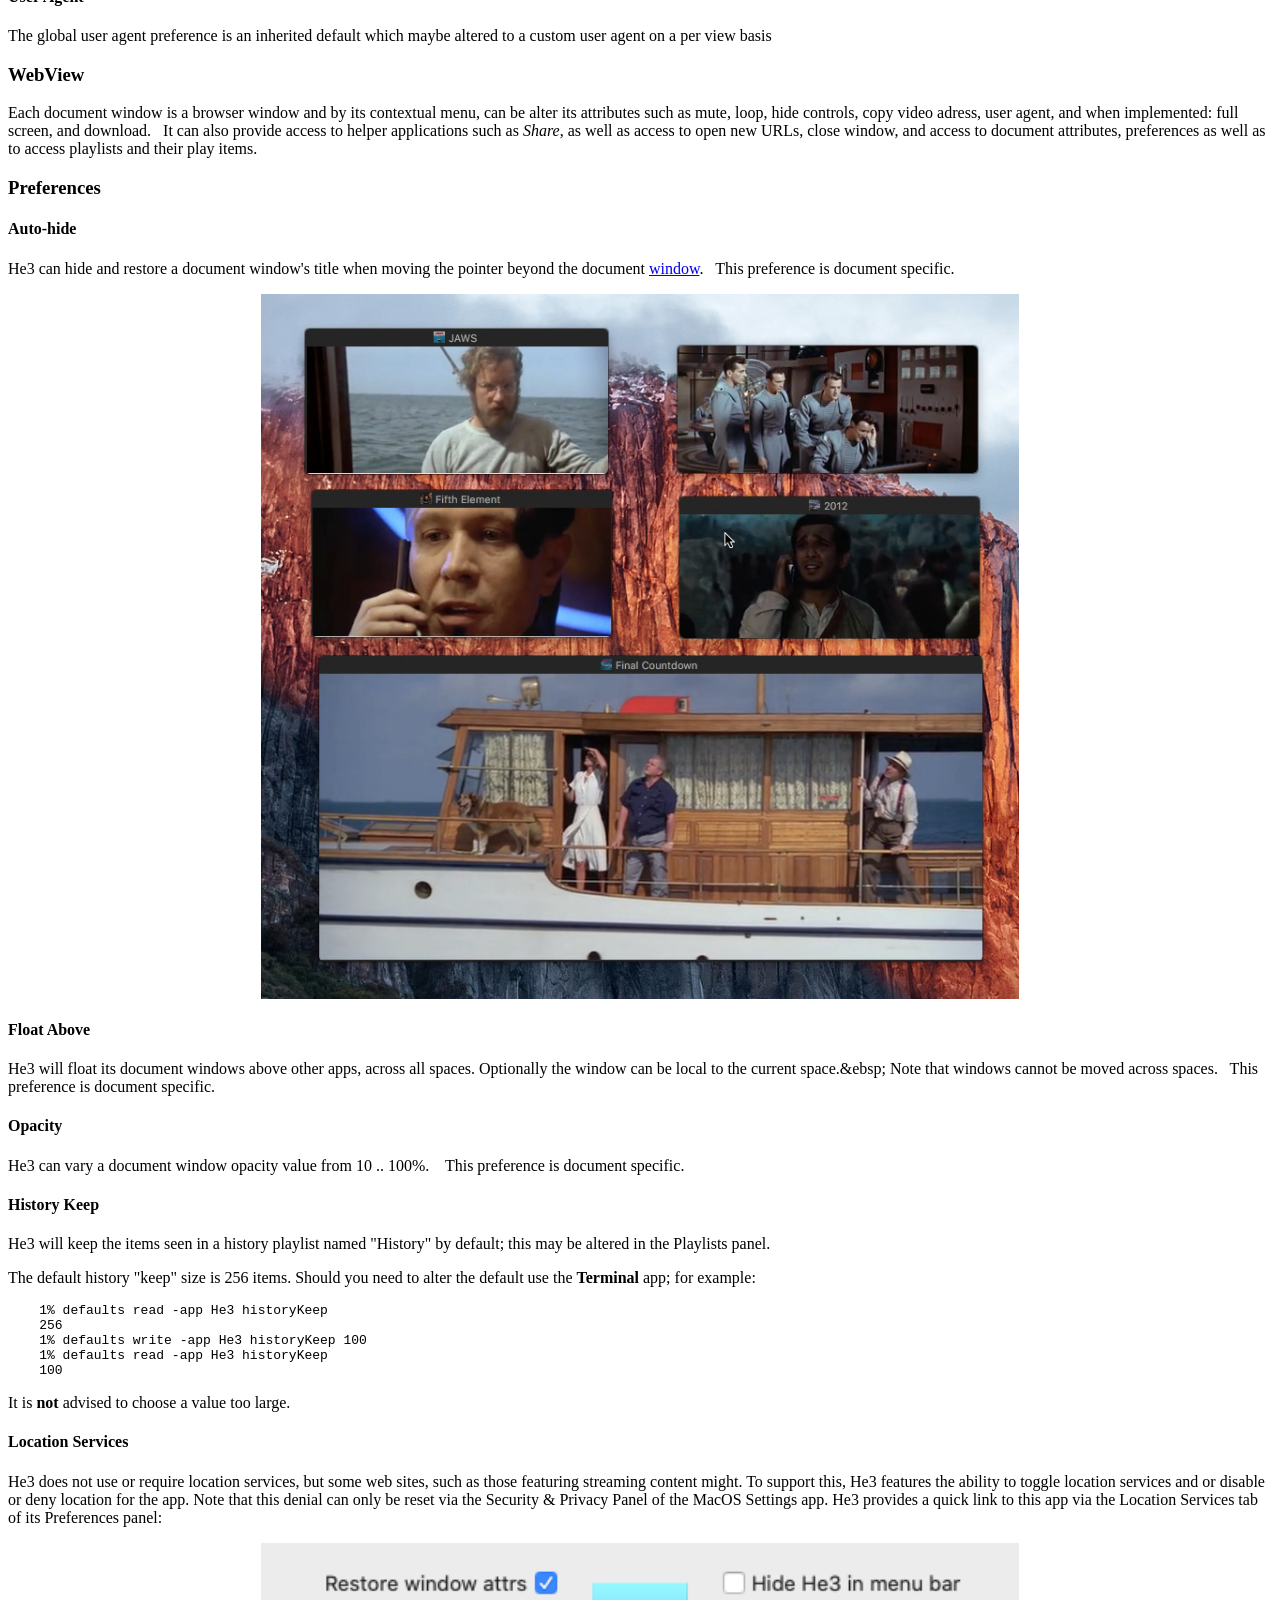
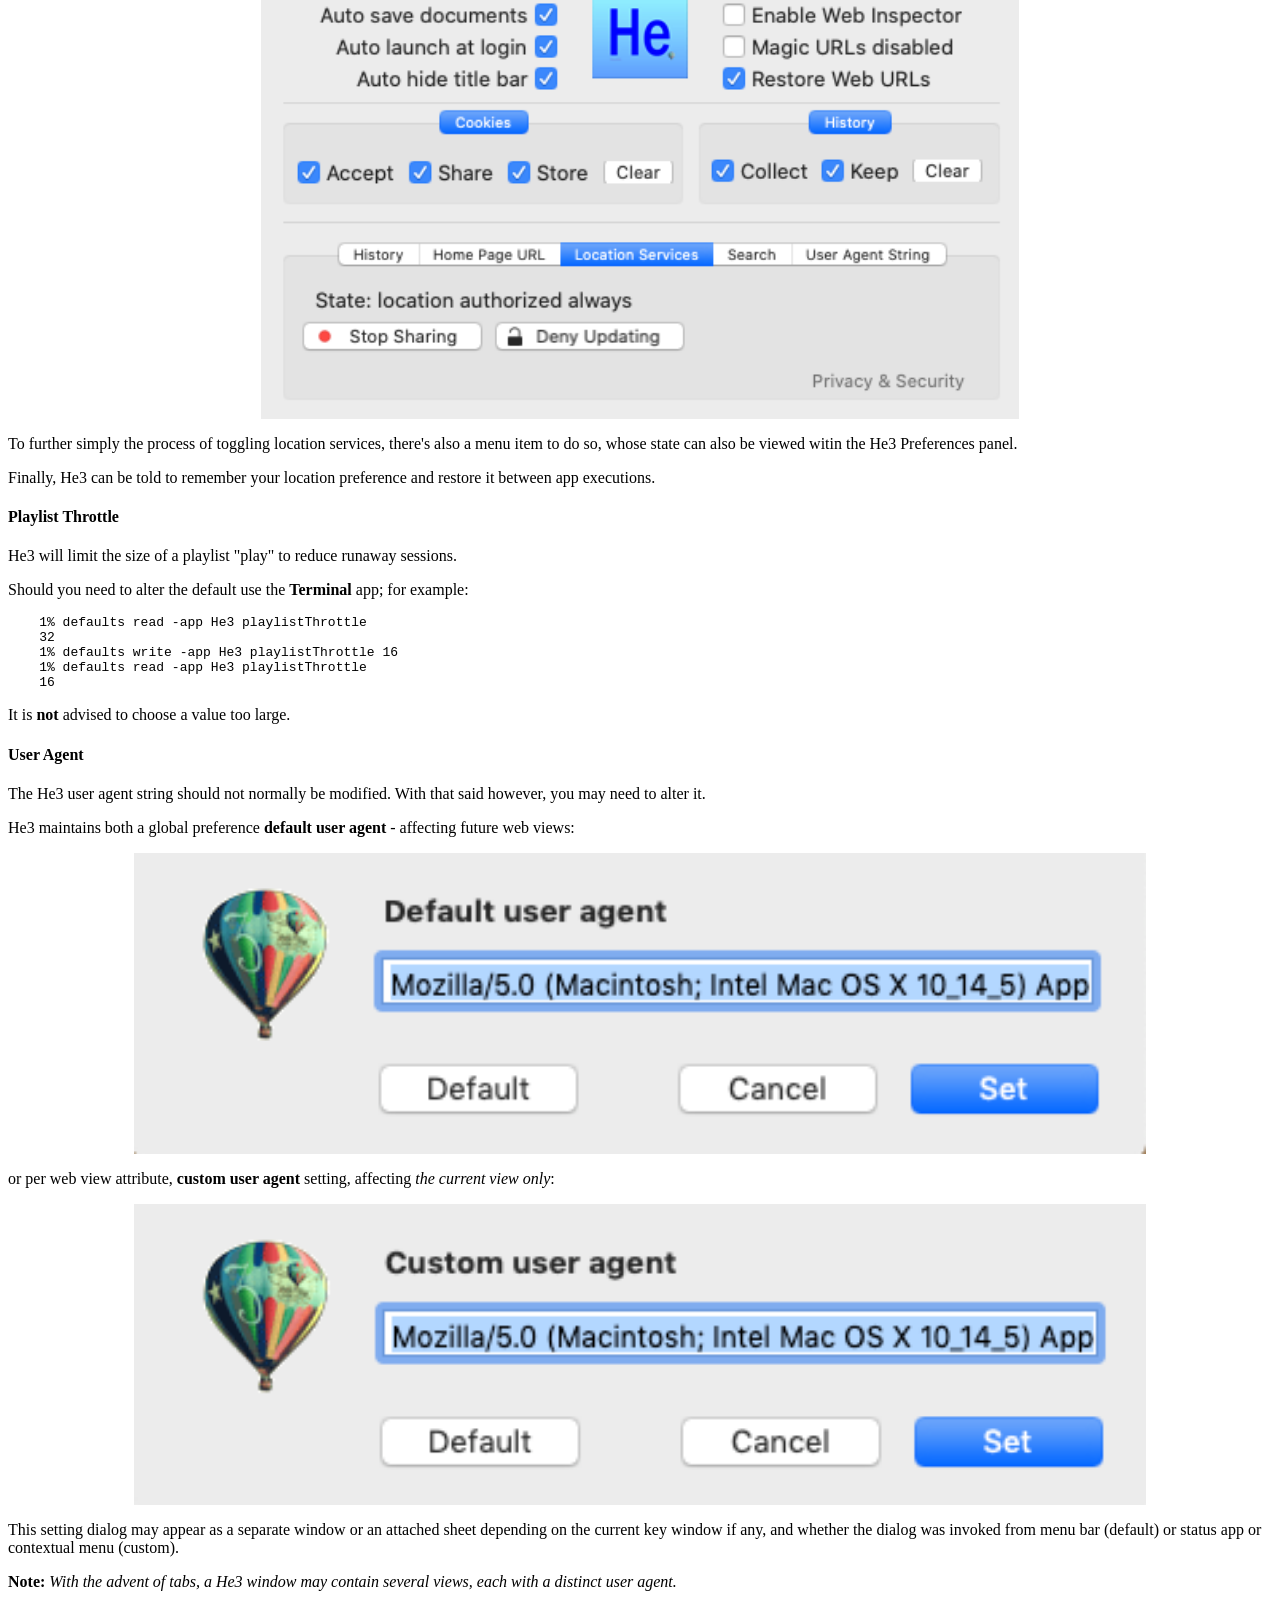
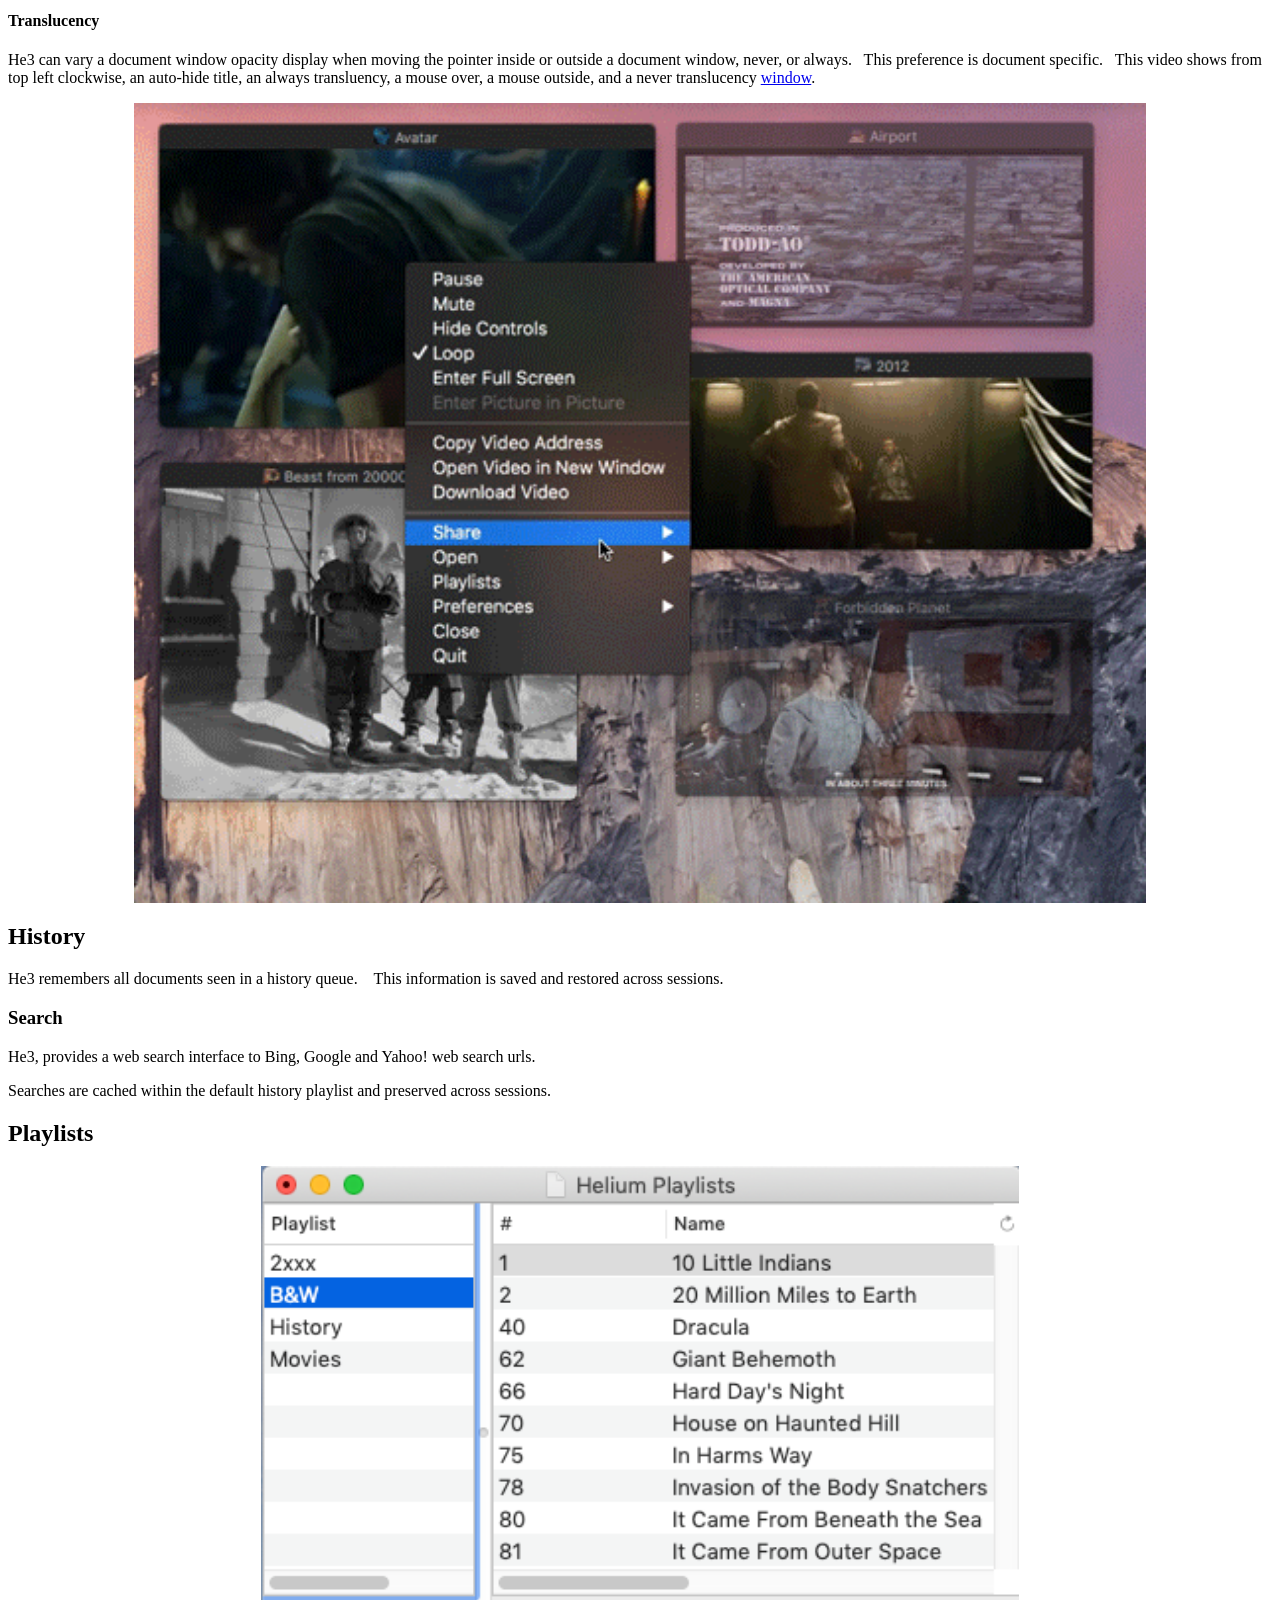
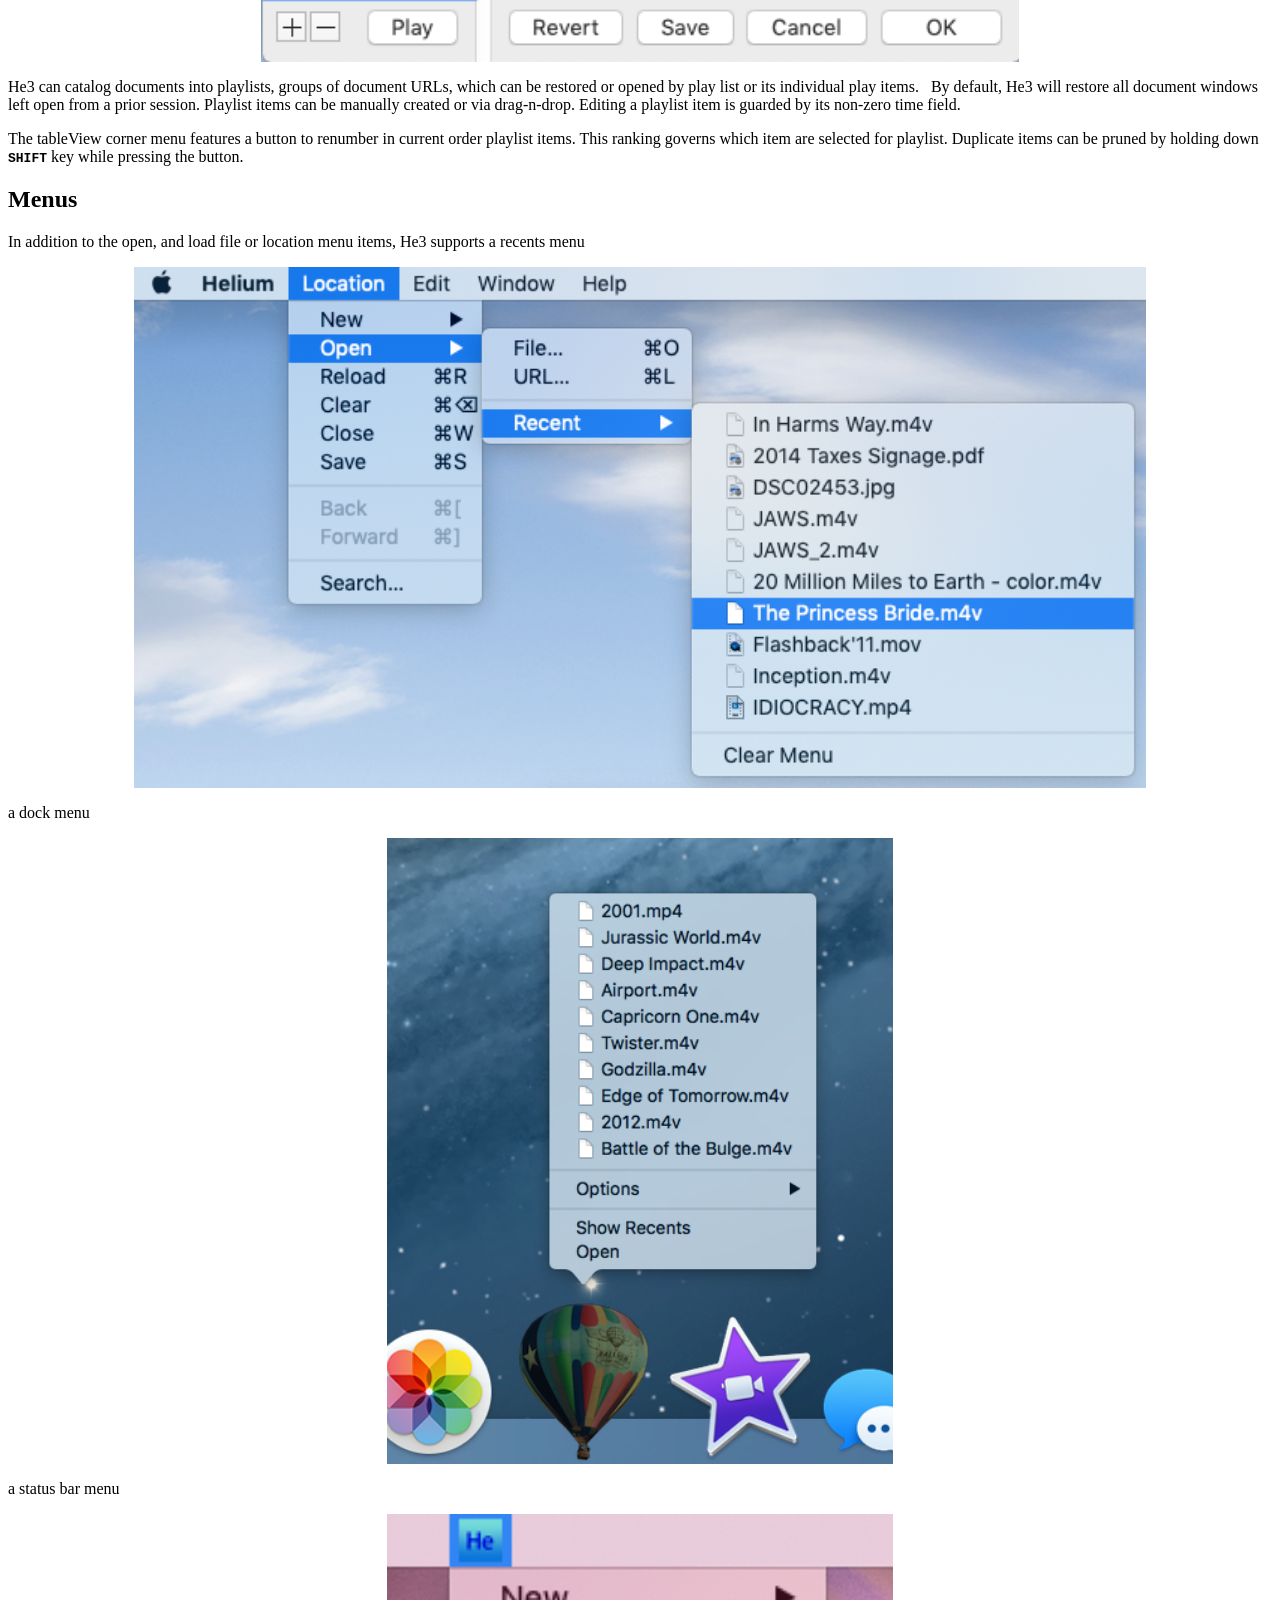
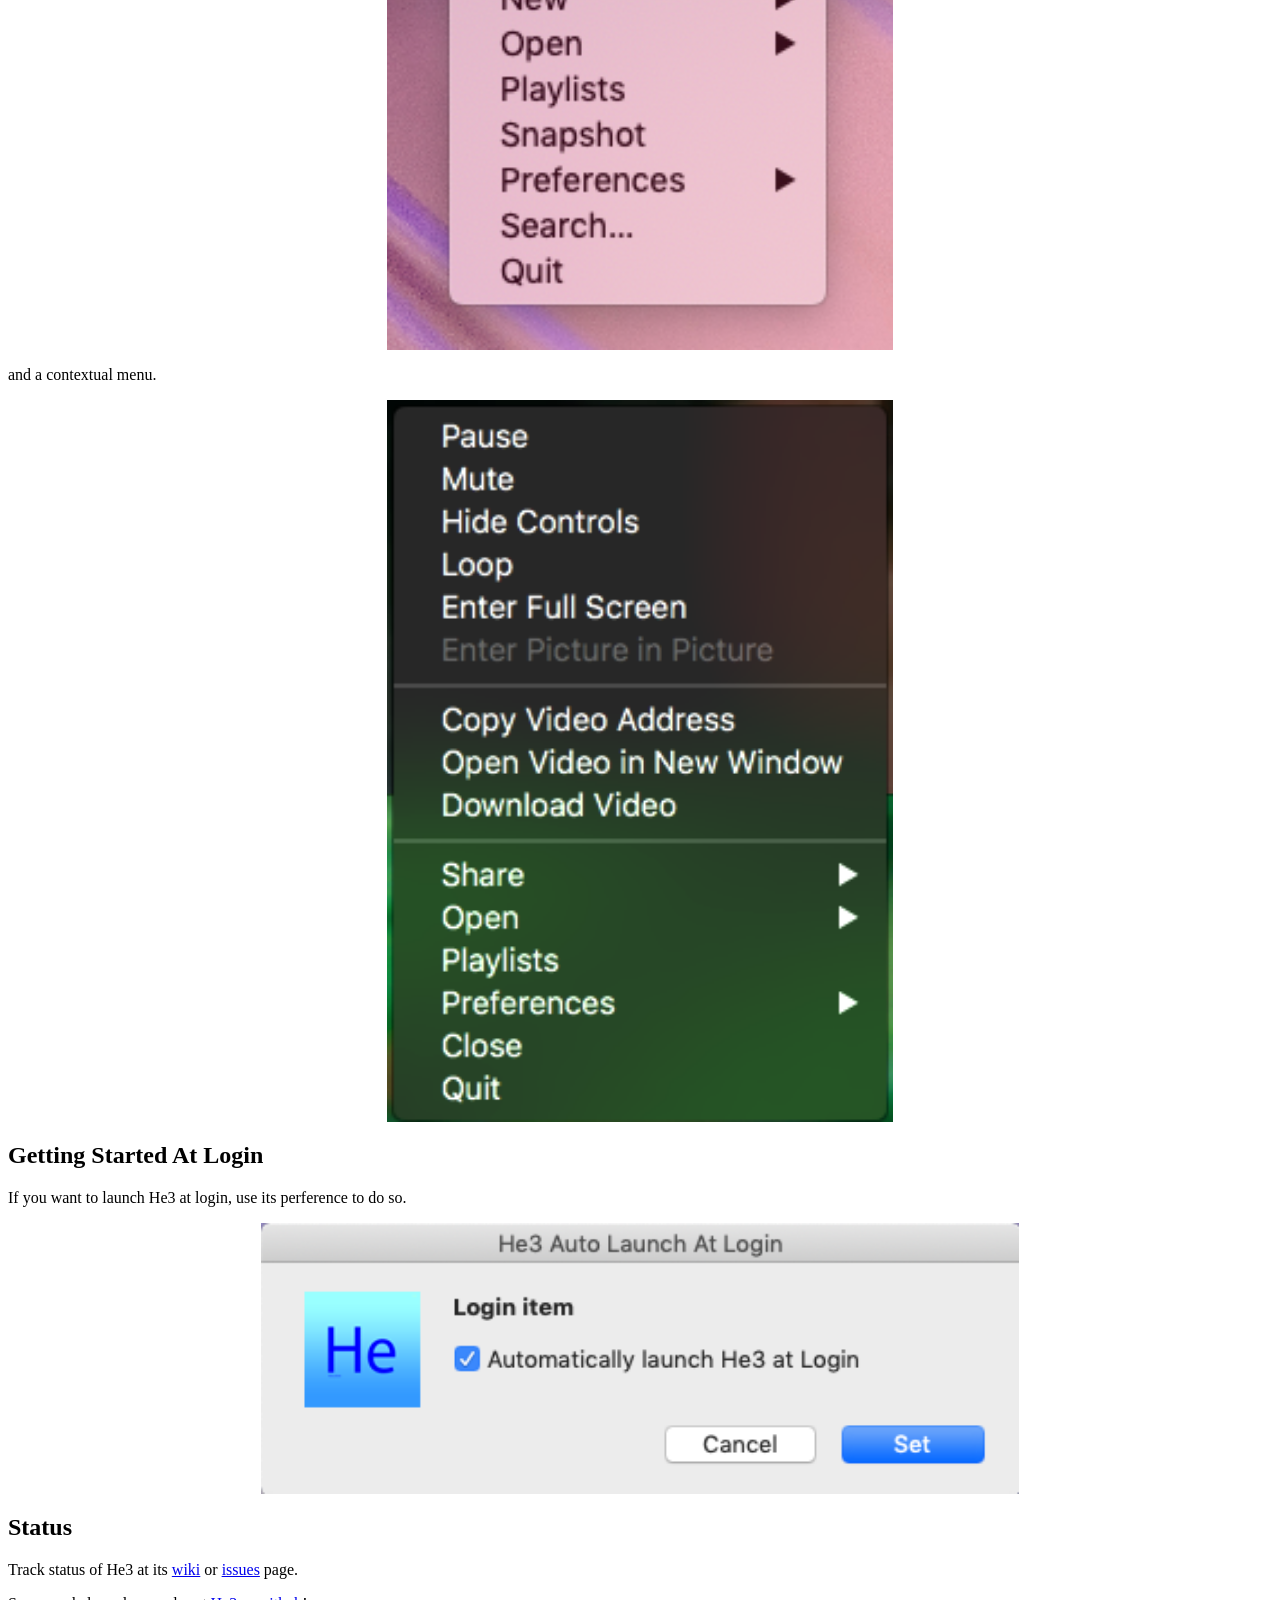
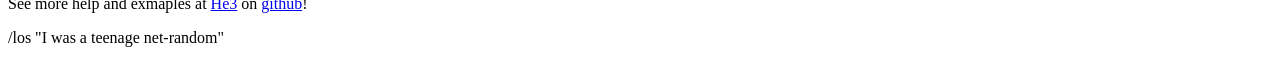
==== commit 4ada62f5: "scheme update re: CLI access" ====
--- a/He3/He3/Resources/Help/index.html
+++ b/He3/He3/Resources/Help/index.html
@@ -16,7 +16,18 @@
 <p>This help will cover the few less obvious topics.</p>
 
 <h2>Sharing</h2>
-<p>He3 supports application share menus, share actions via content drag and drop, or by using the He3 custom URL scheme - <b>he3lium:</b> in a web browser.</p>
+<p>He3 supports application share menus, share actions via content drag and drop, or by using the He3 custom URL schemes - <b>he3lium:</b> or <b>he3:</b>, in a web browser, or via the terminal command line; i.e,
+<PRE>
+	1% open he3://&lt;file-or-web-url&gt;
+  or
+	1% open he3lium://&lt;file-or-web-url&gt;
+</PRE>
+
+<b>NOTE</b>:<br>
+<ul>
+<li>A <b>file:</b> URL or file path, must be previously authenticated, and valid.</li>
+<li>First access the path via the standard OPEN dialog, which will be remembered.</li>
+</ul>
 
 <h2>Key vs Current Window</h2>
 <p>With advent of multiple windows, it might not be obvious which is the current or key window, especially when He3 is not the default application.
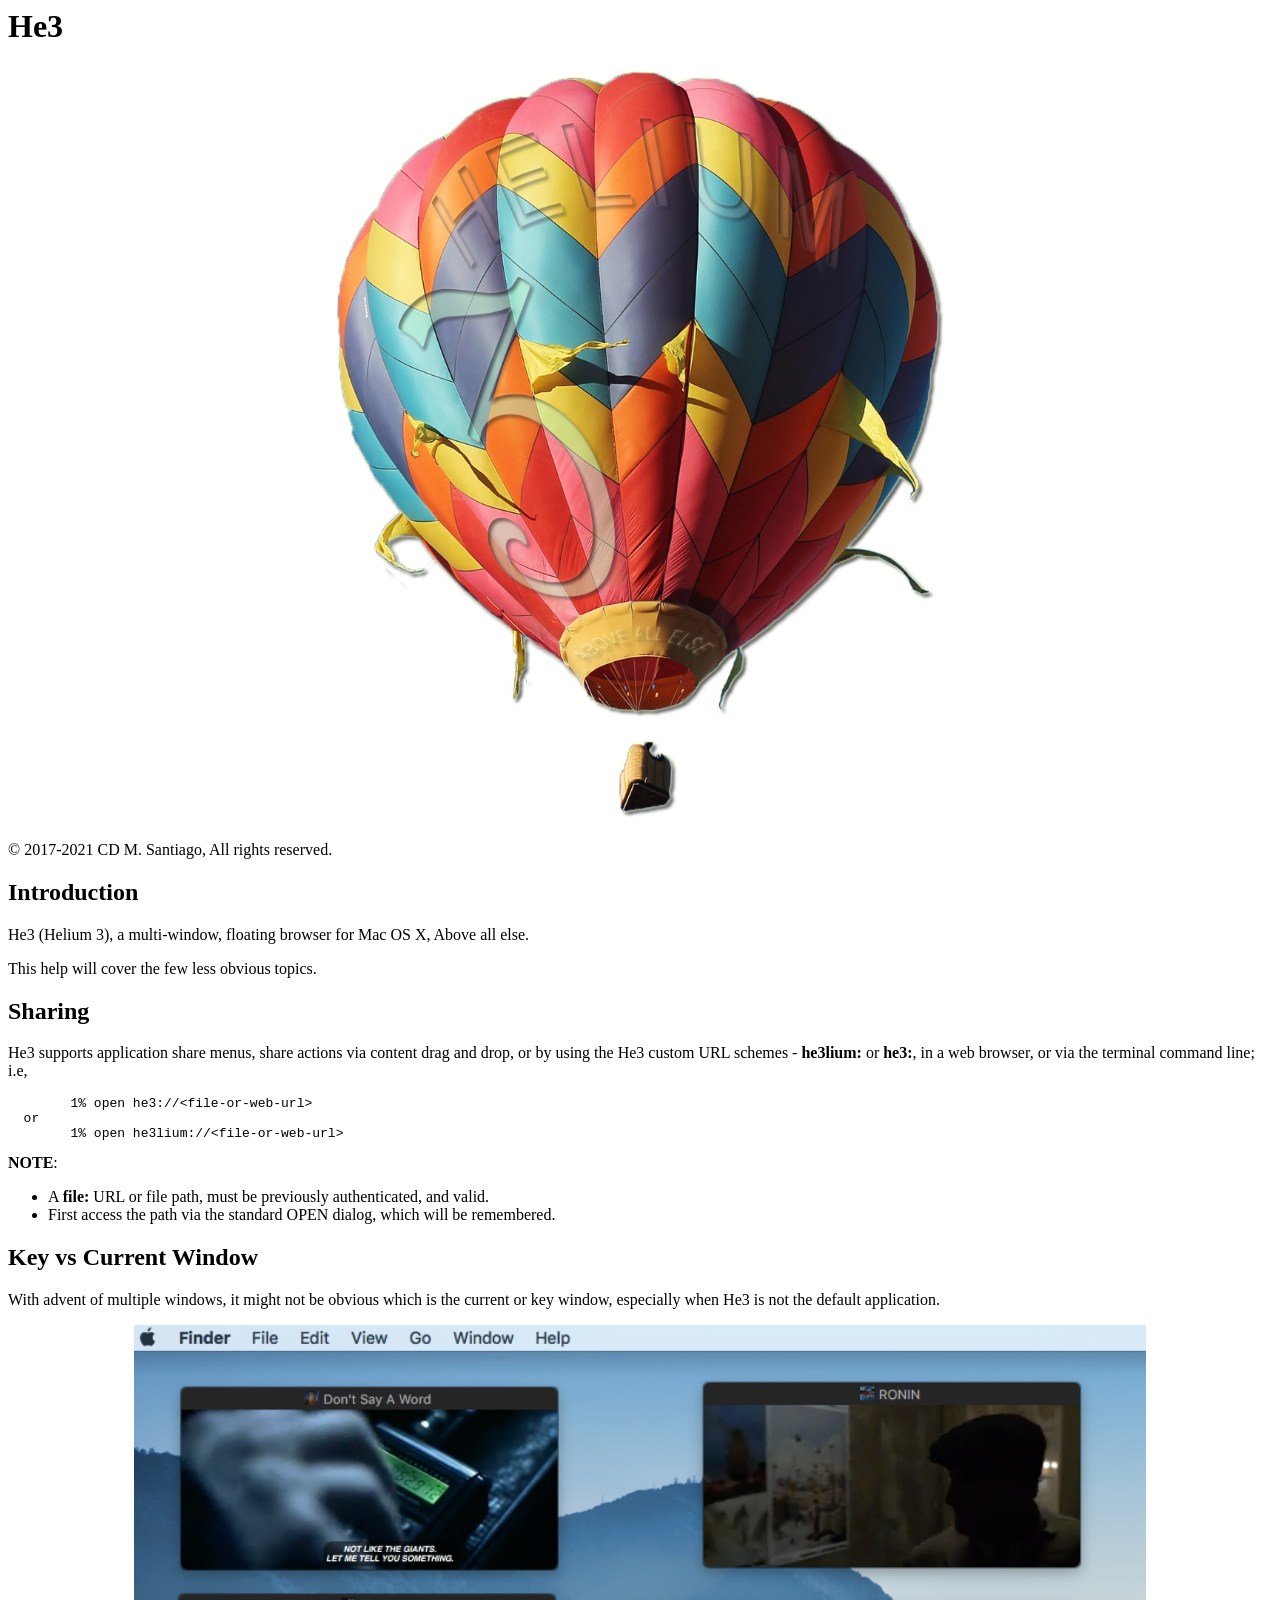
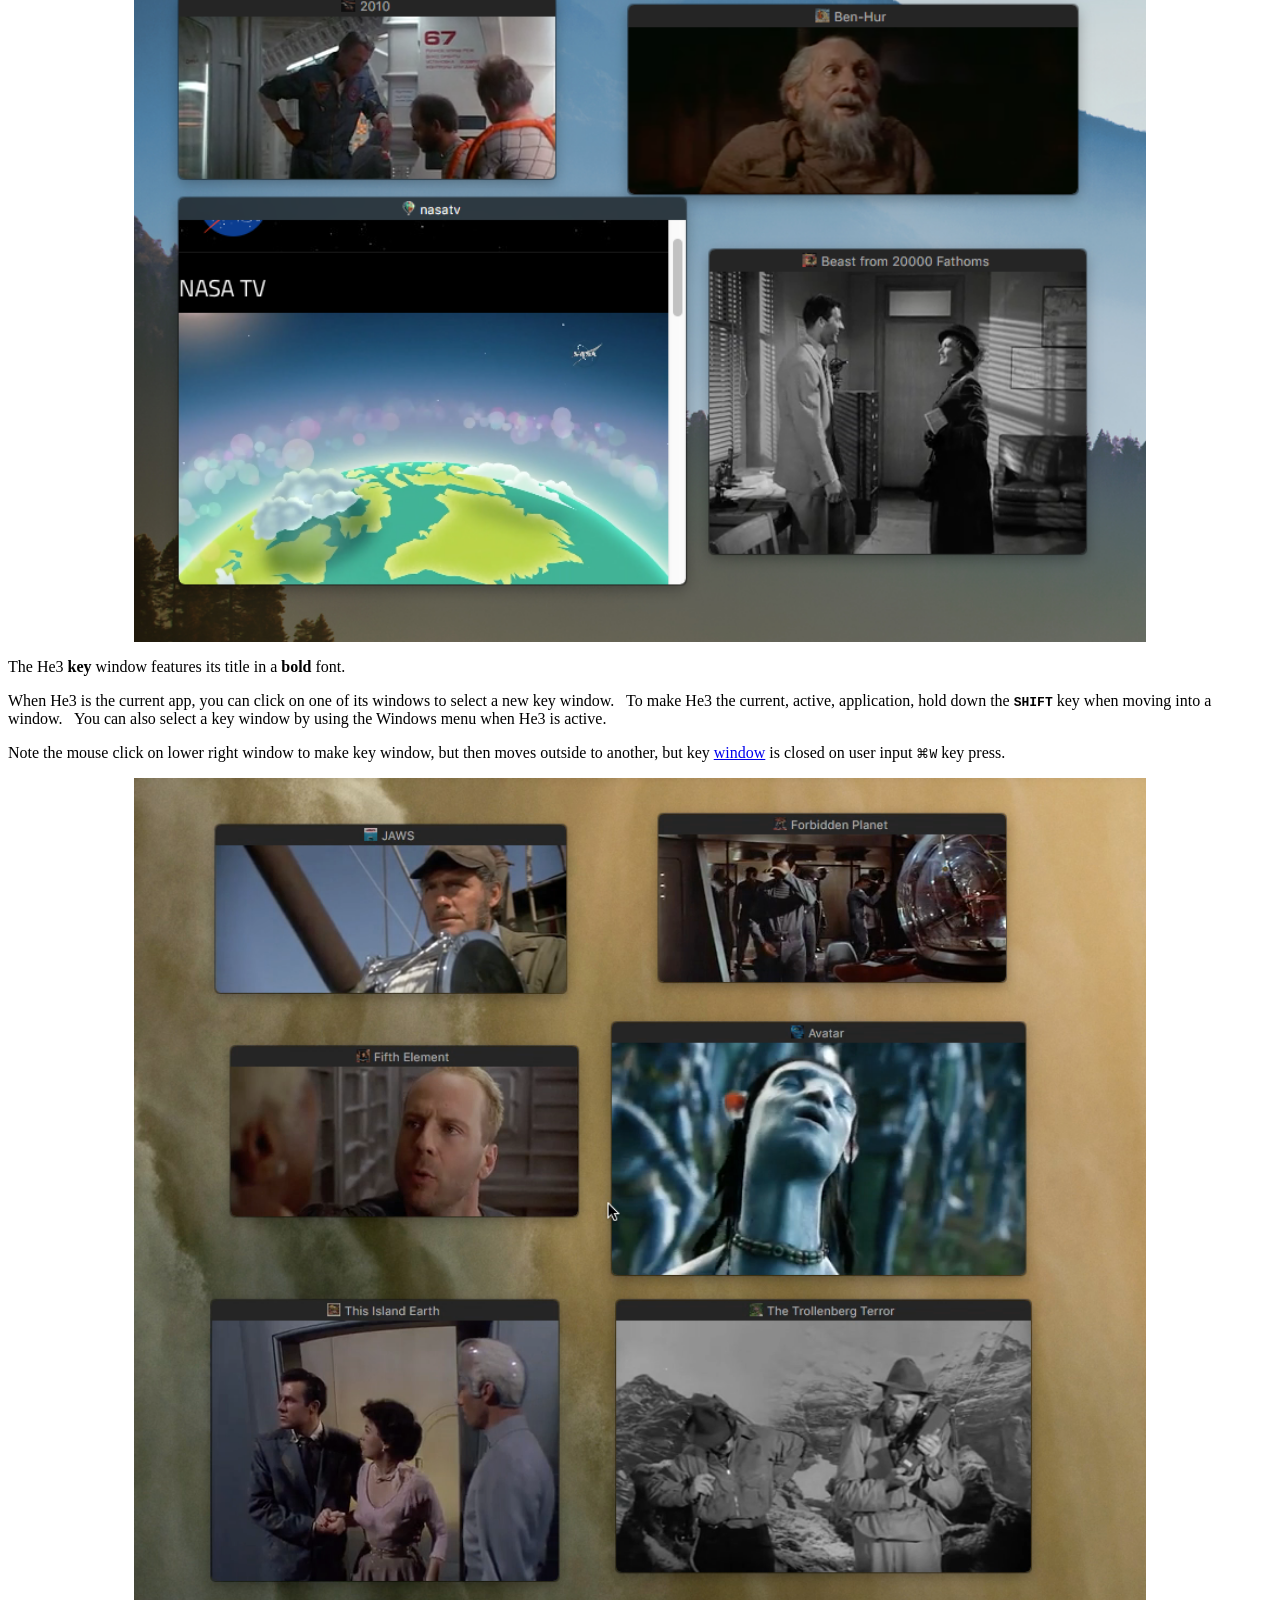
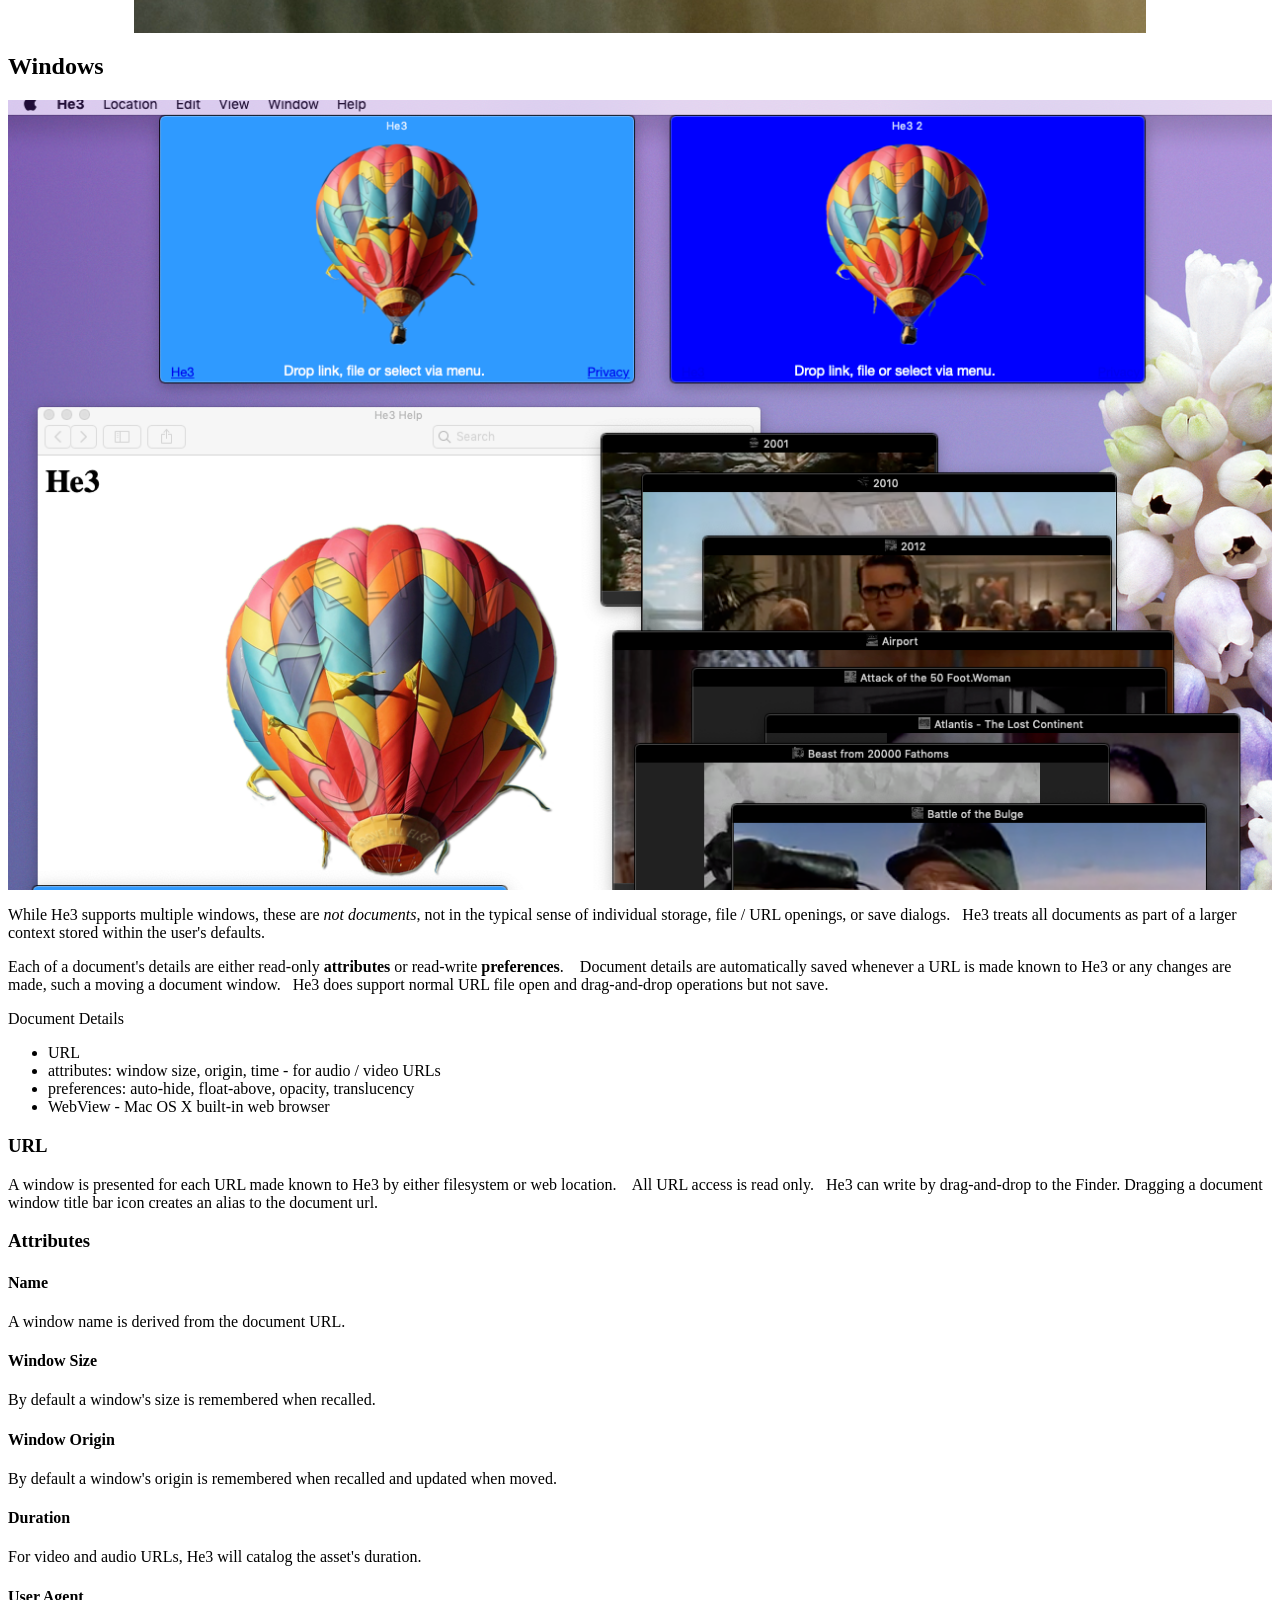
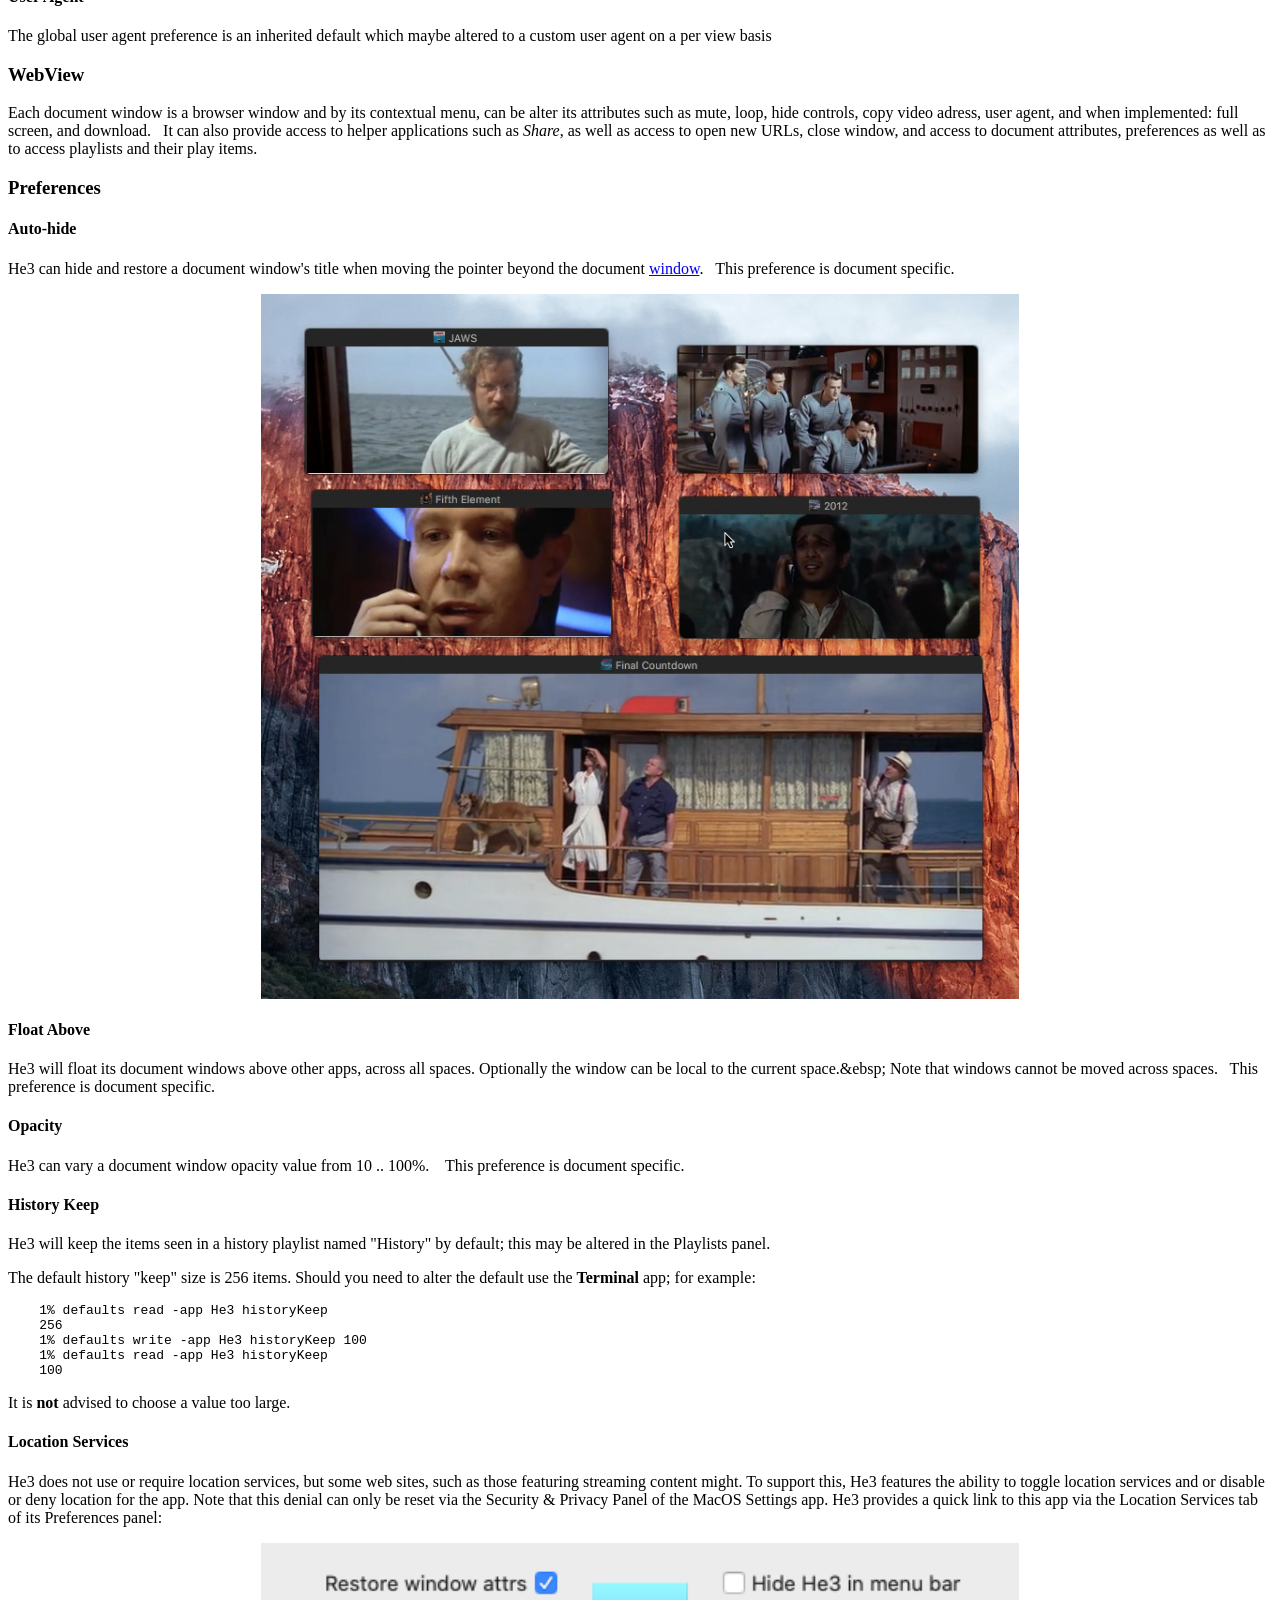
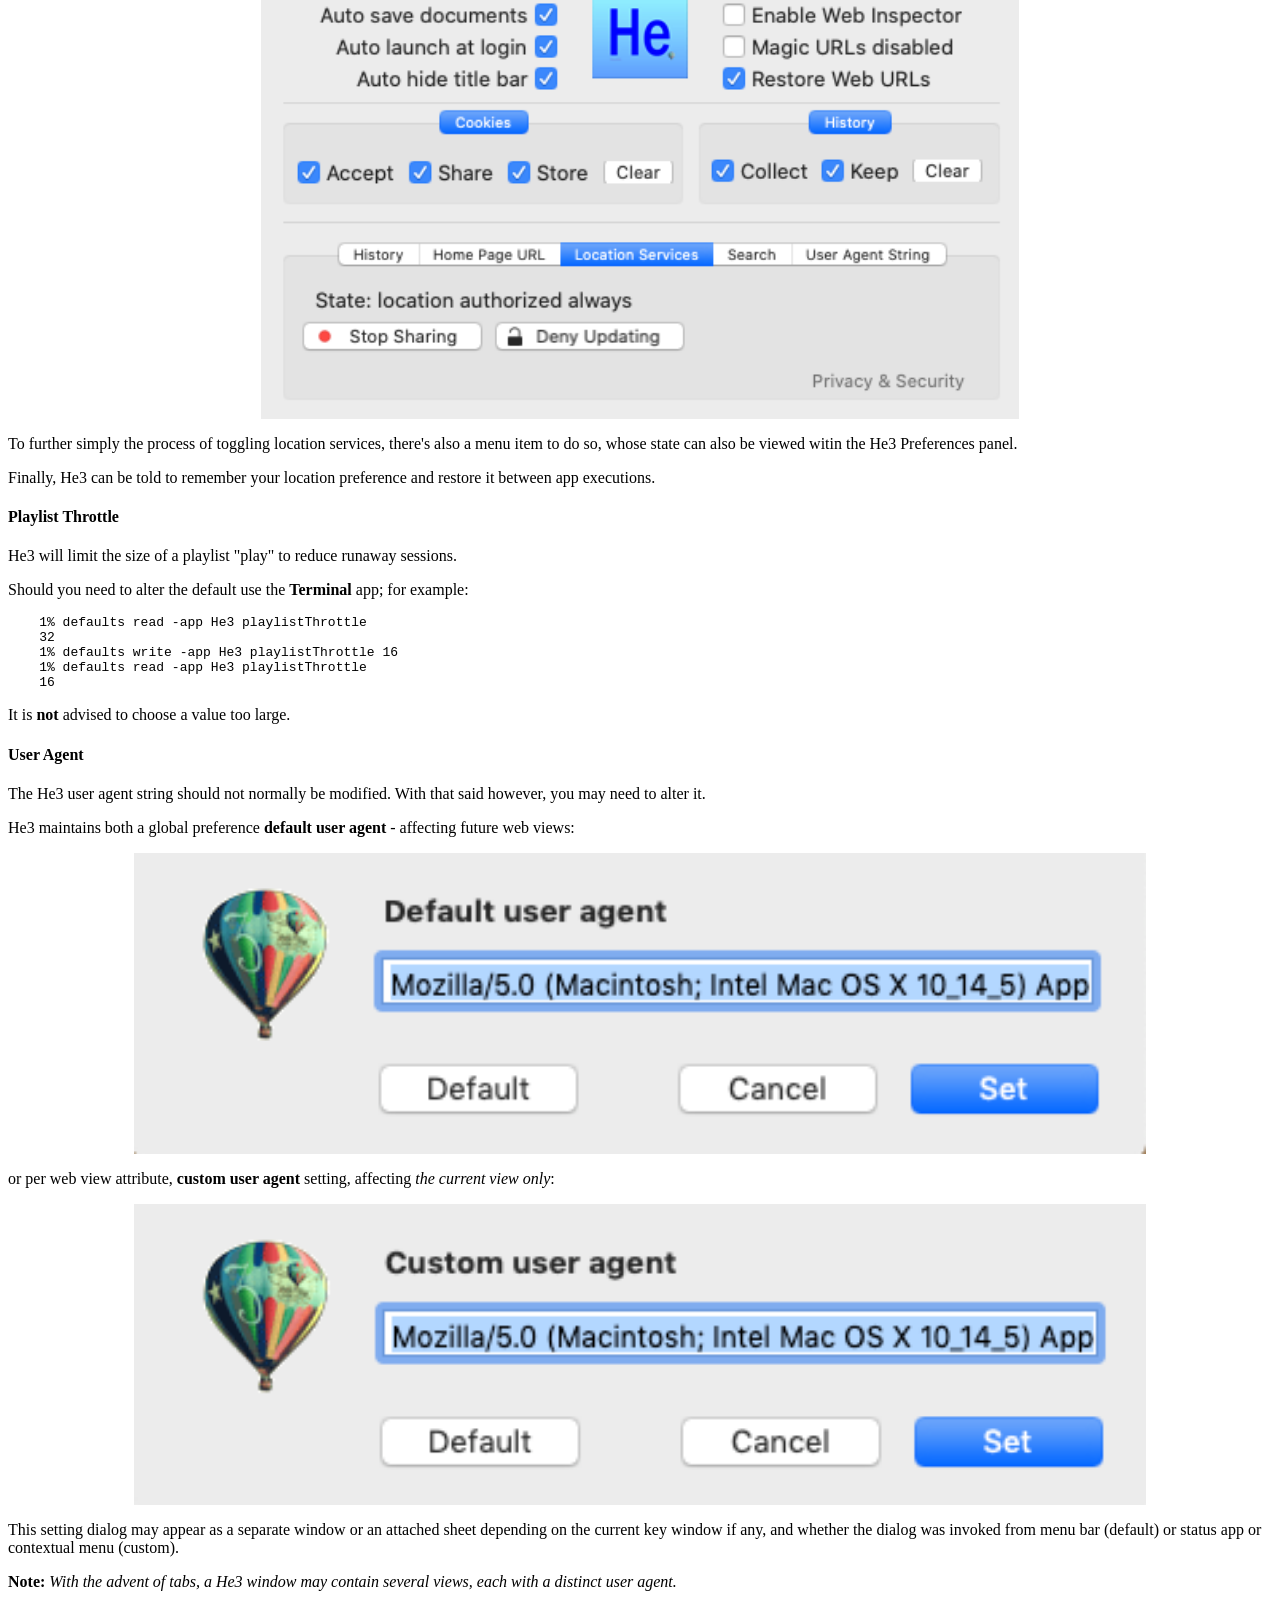
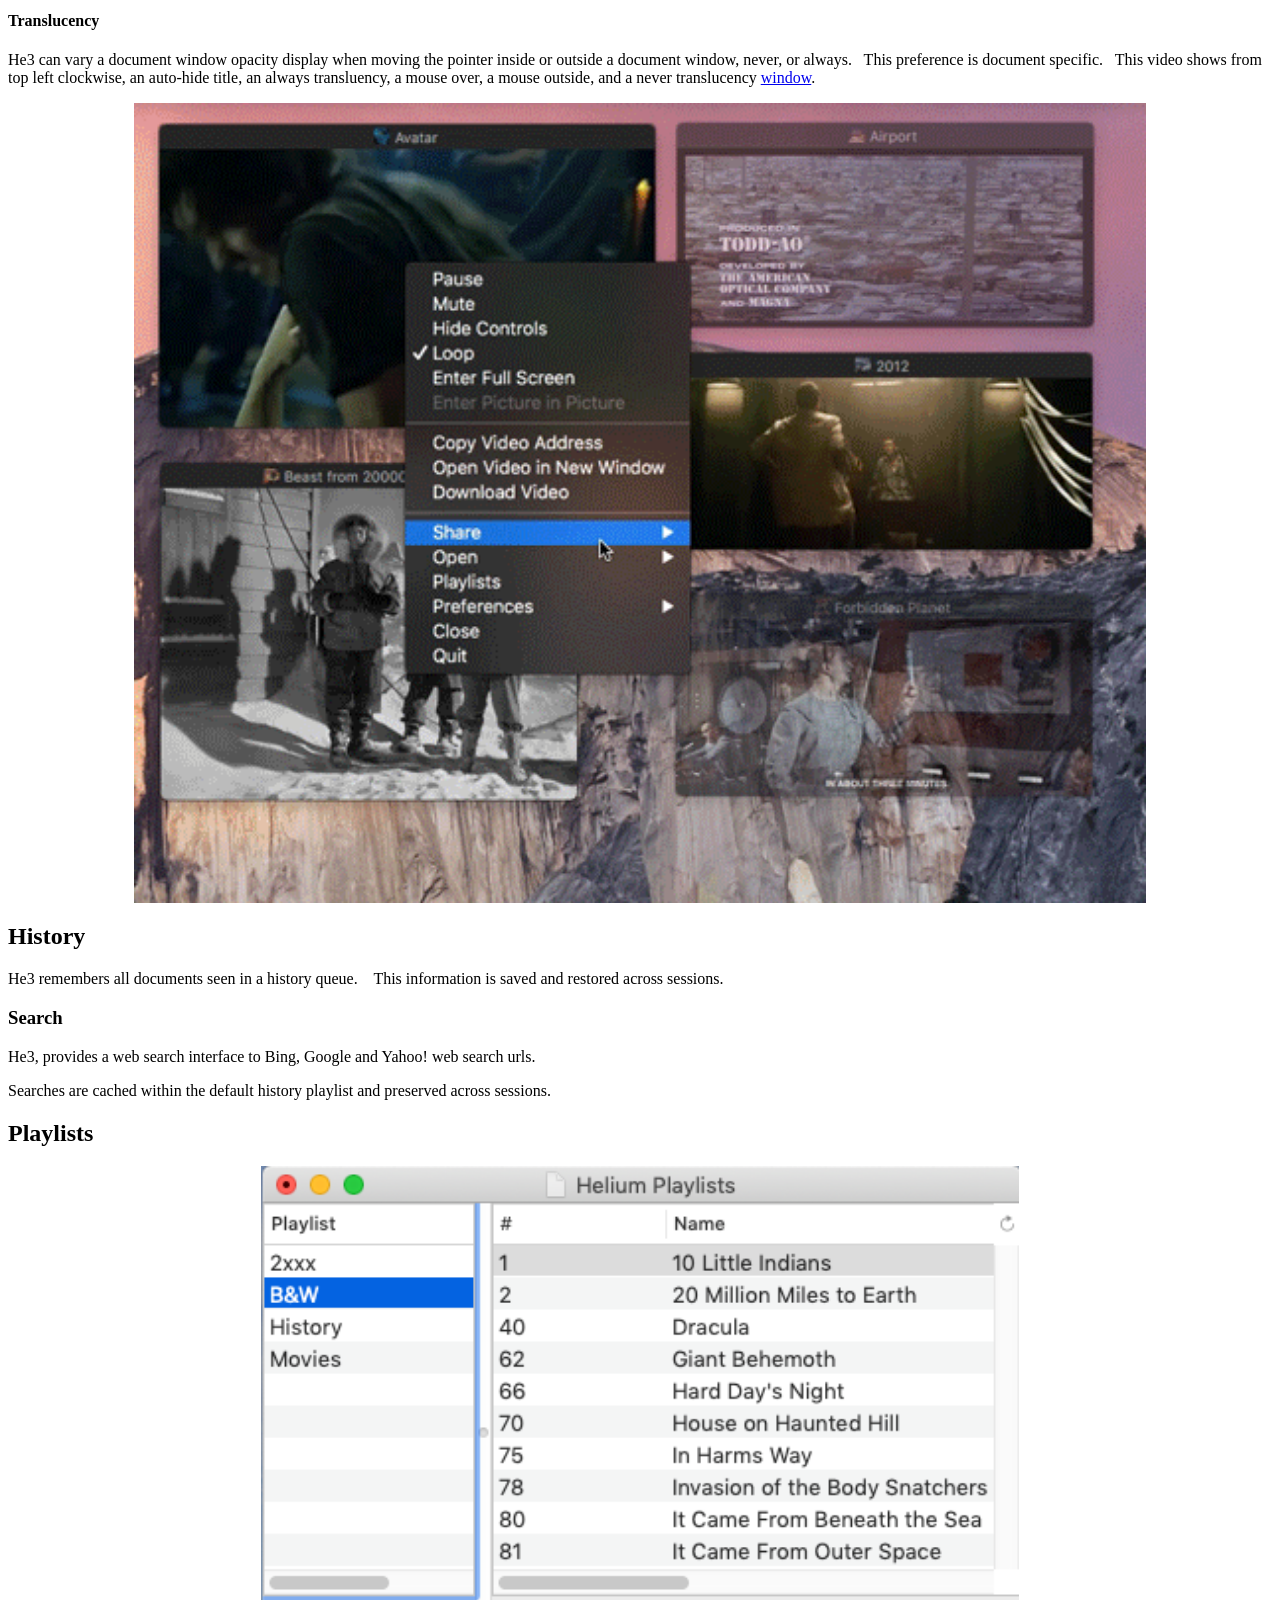
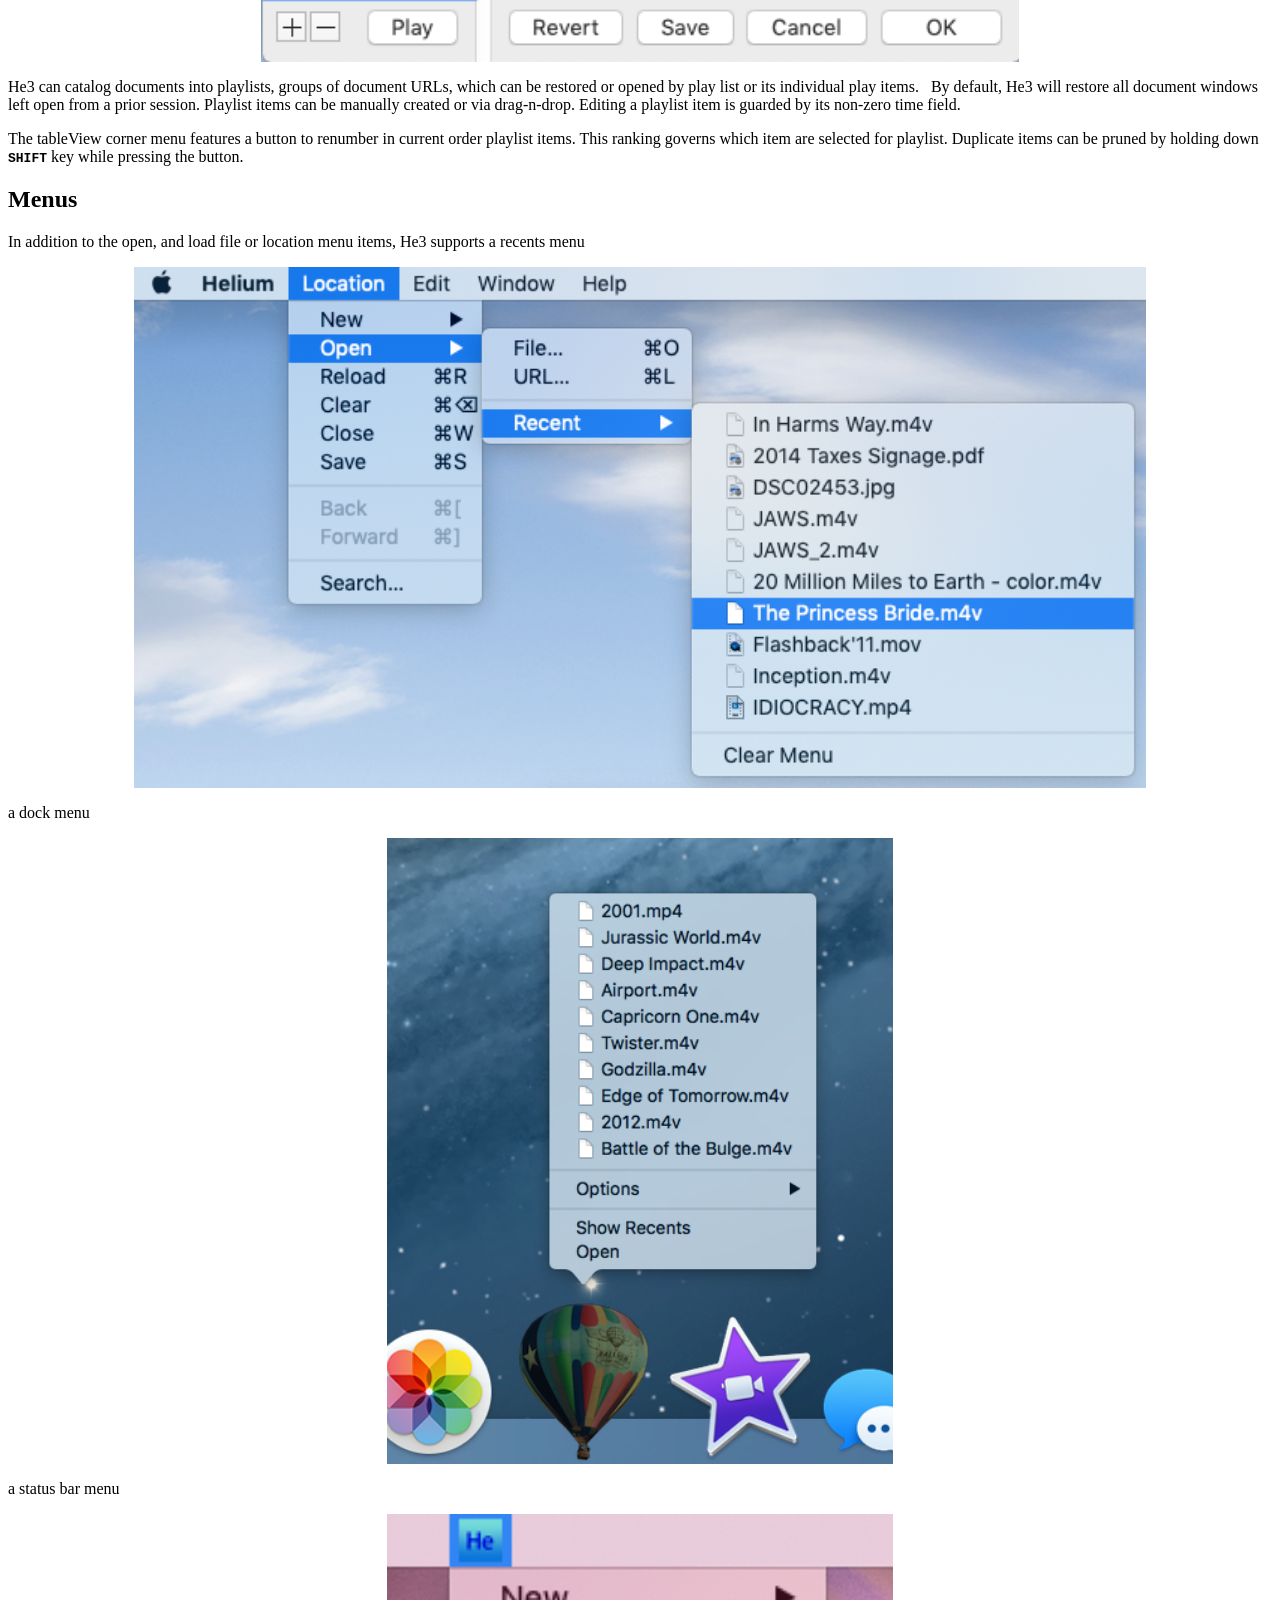
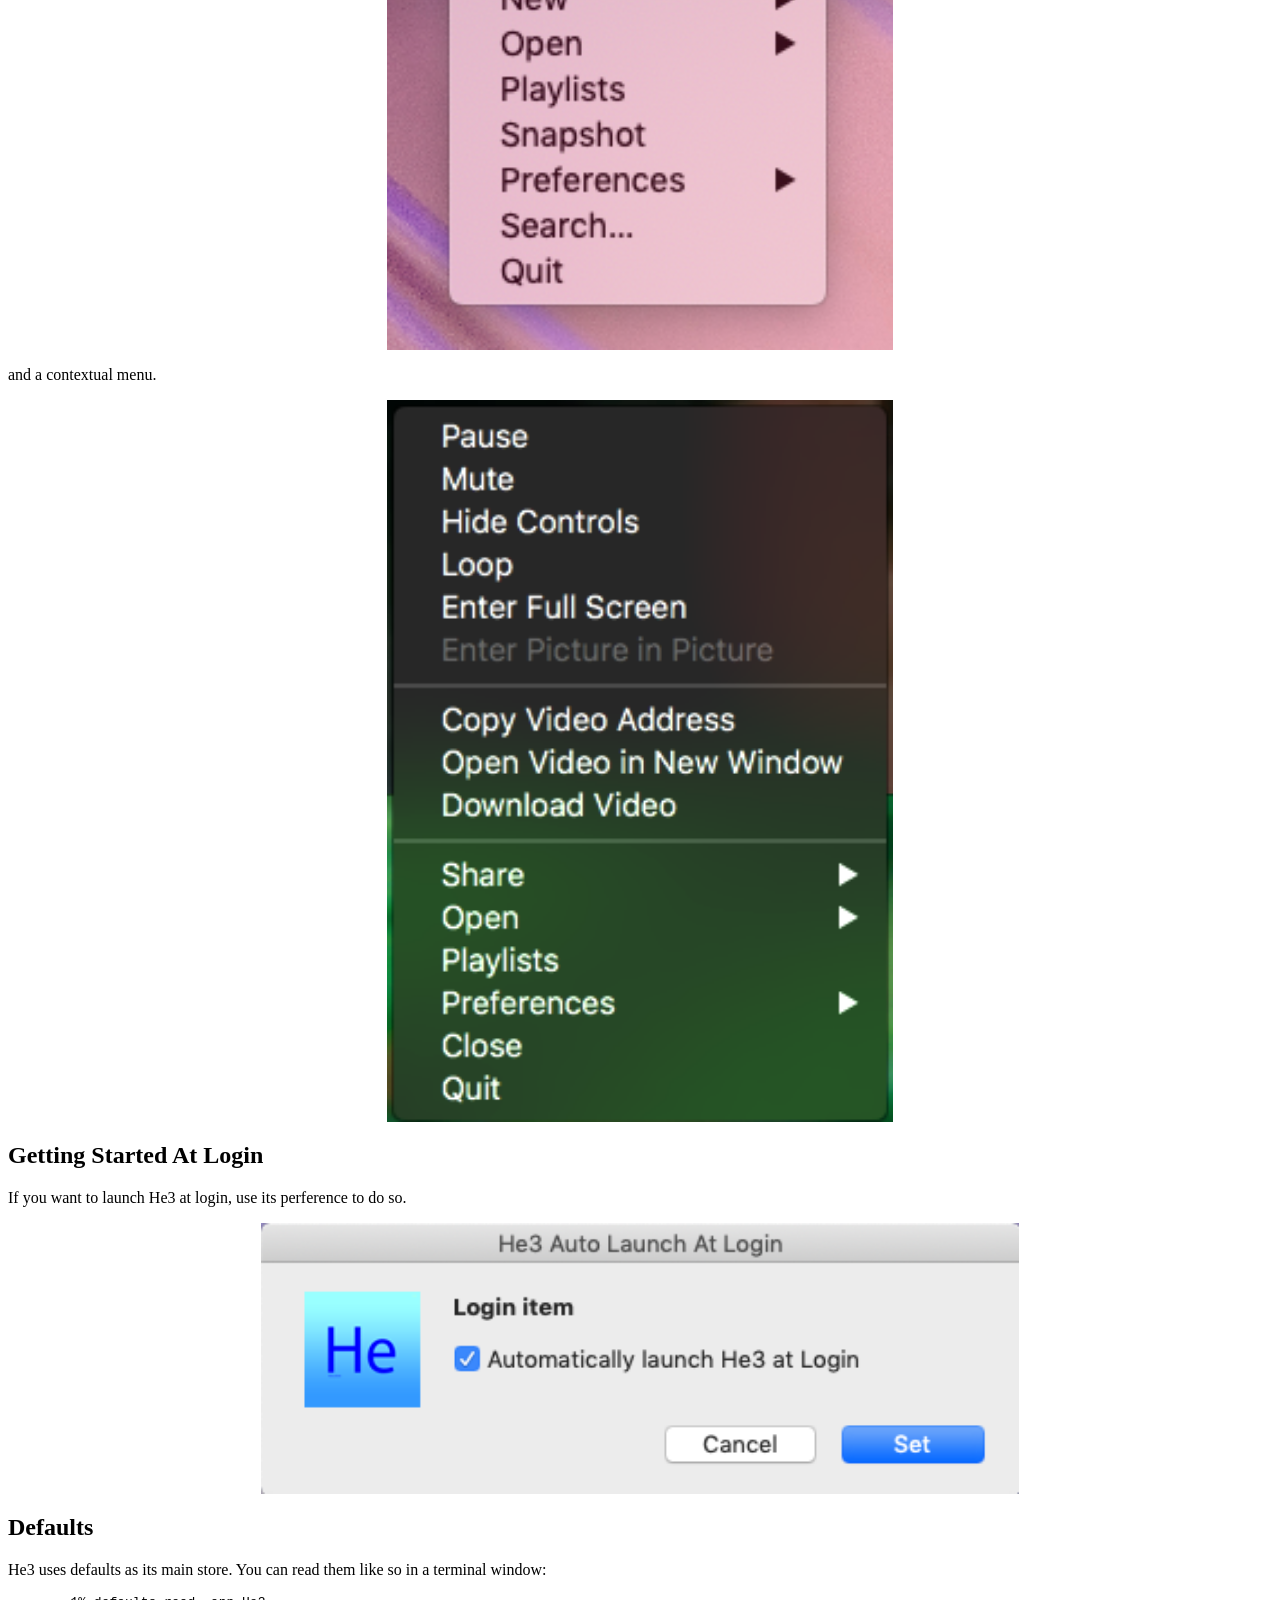
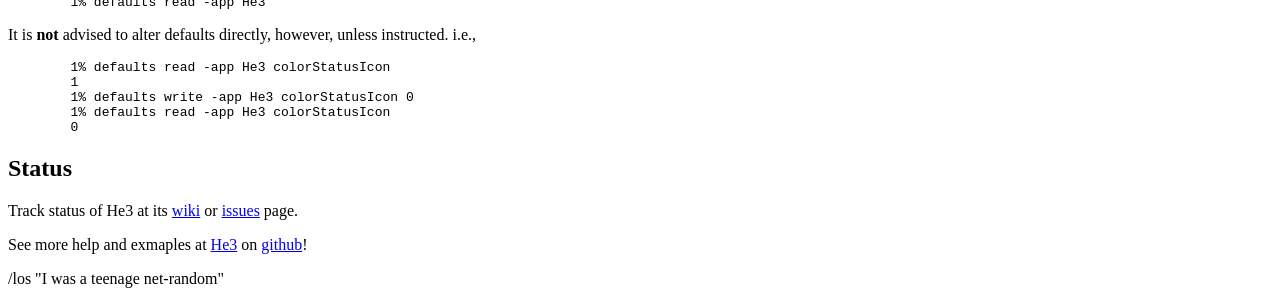
==== commit f01deb70: "default status icon color" ====
--- a/He3/He3/Resources/Help/index.html
+++ b/He3/He3/Resources/Help/index.html
@@ -180,6 +180,22 @@
 <p>If you want to launch He3 at login, use its perference to do so.</p>
 <center><img src="loginitem.png" style="width:60%" alt="loginitem" /></center>
 
+<h2>Defaults</h2>
+<p>
+He3 uses defaults as its main store. You can read them like so in a terminal window:
+<PRE>
+	1% defaults read -app He3
+</PRE>
+<p>It is <b>not</b> advised to alter defaults directly, however, unless instructed. i.e.,</p>
+<PRE>
+	1% defaults read -app He3 colorStatusIcon
+	1
+	1% defaults write -app He3 colorStatusIcon 0
+	1% defaults read -app He3 colorStatusIcon
+	0
+</PRE>
+
+
 <h2>Status</h2>
 <p>Track status of He3 at its
 <a href="https://github.com/slashlos/He3/wiki">wiki</a>
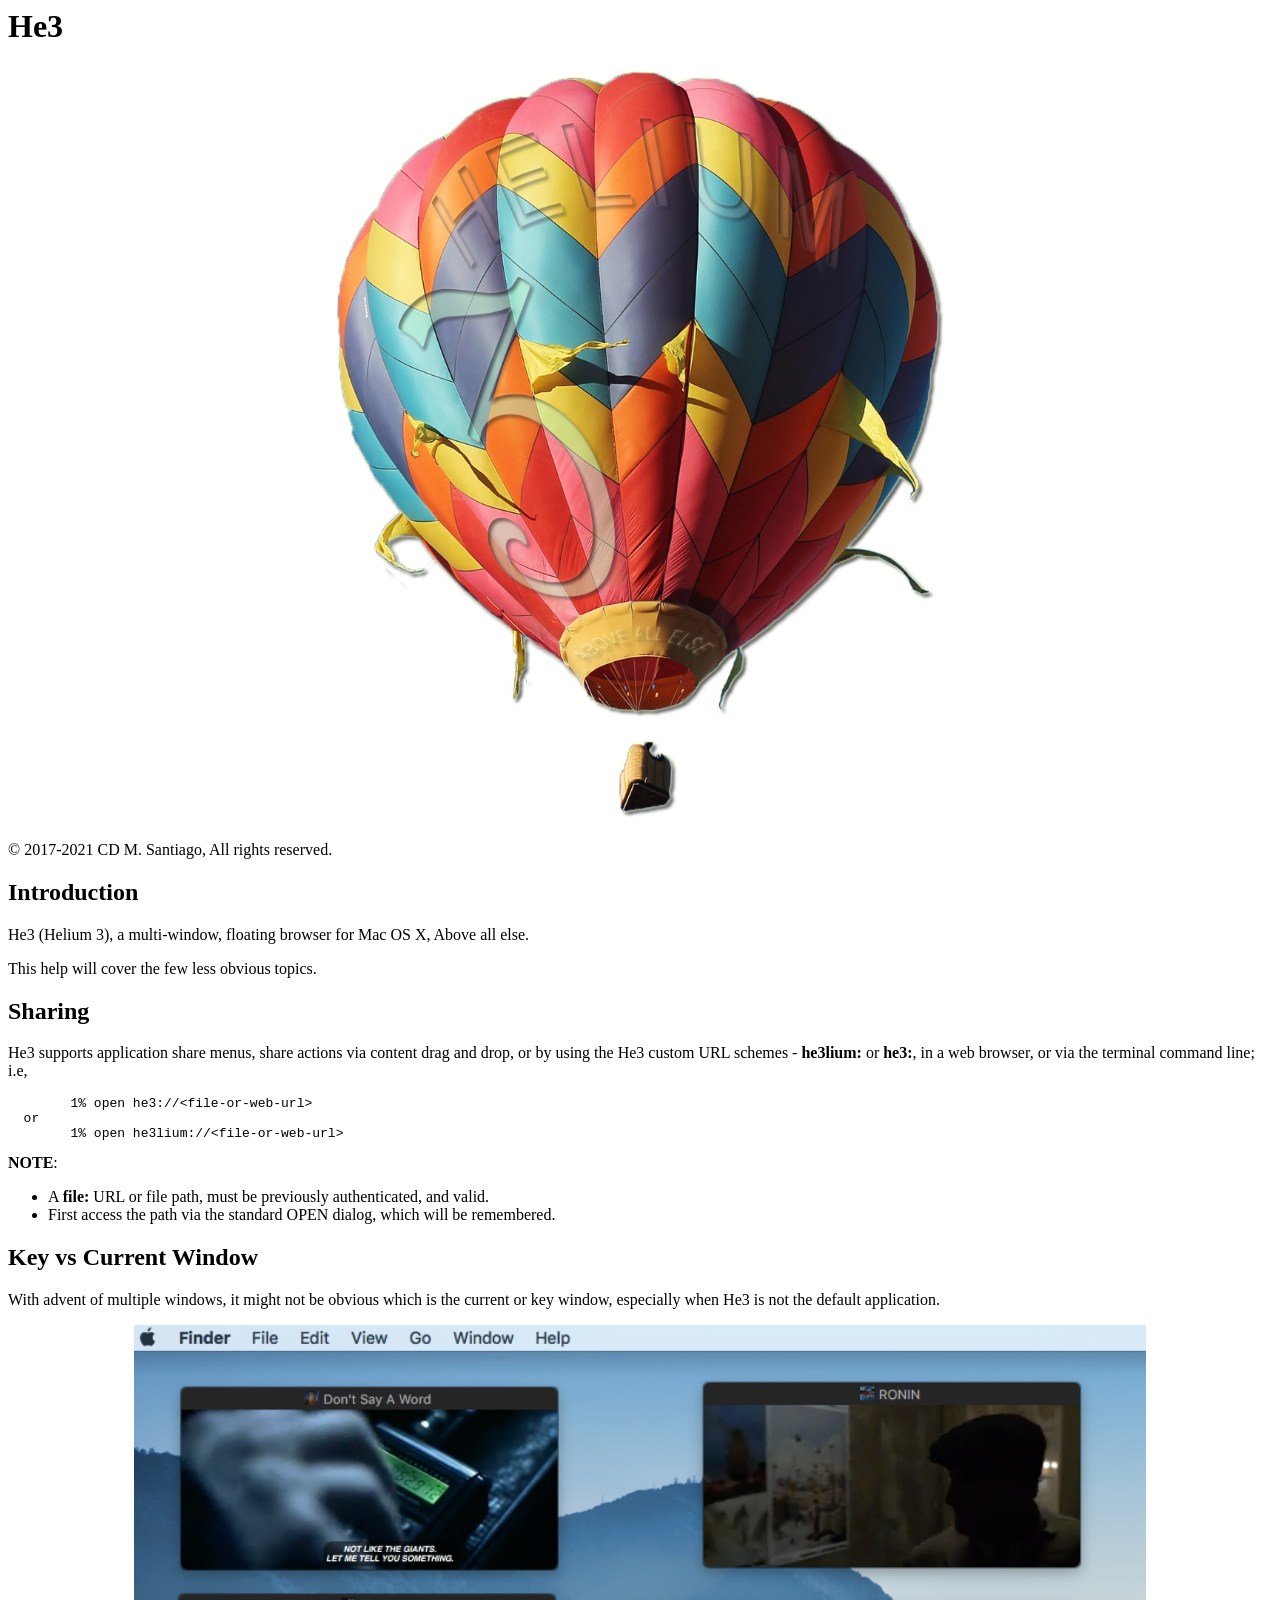
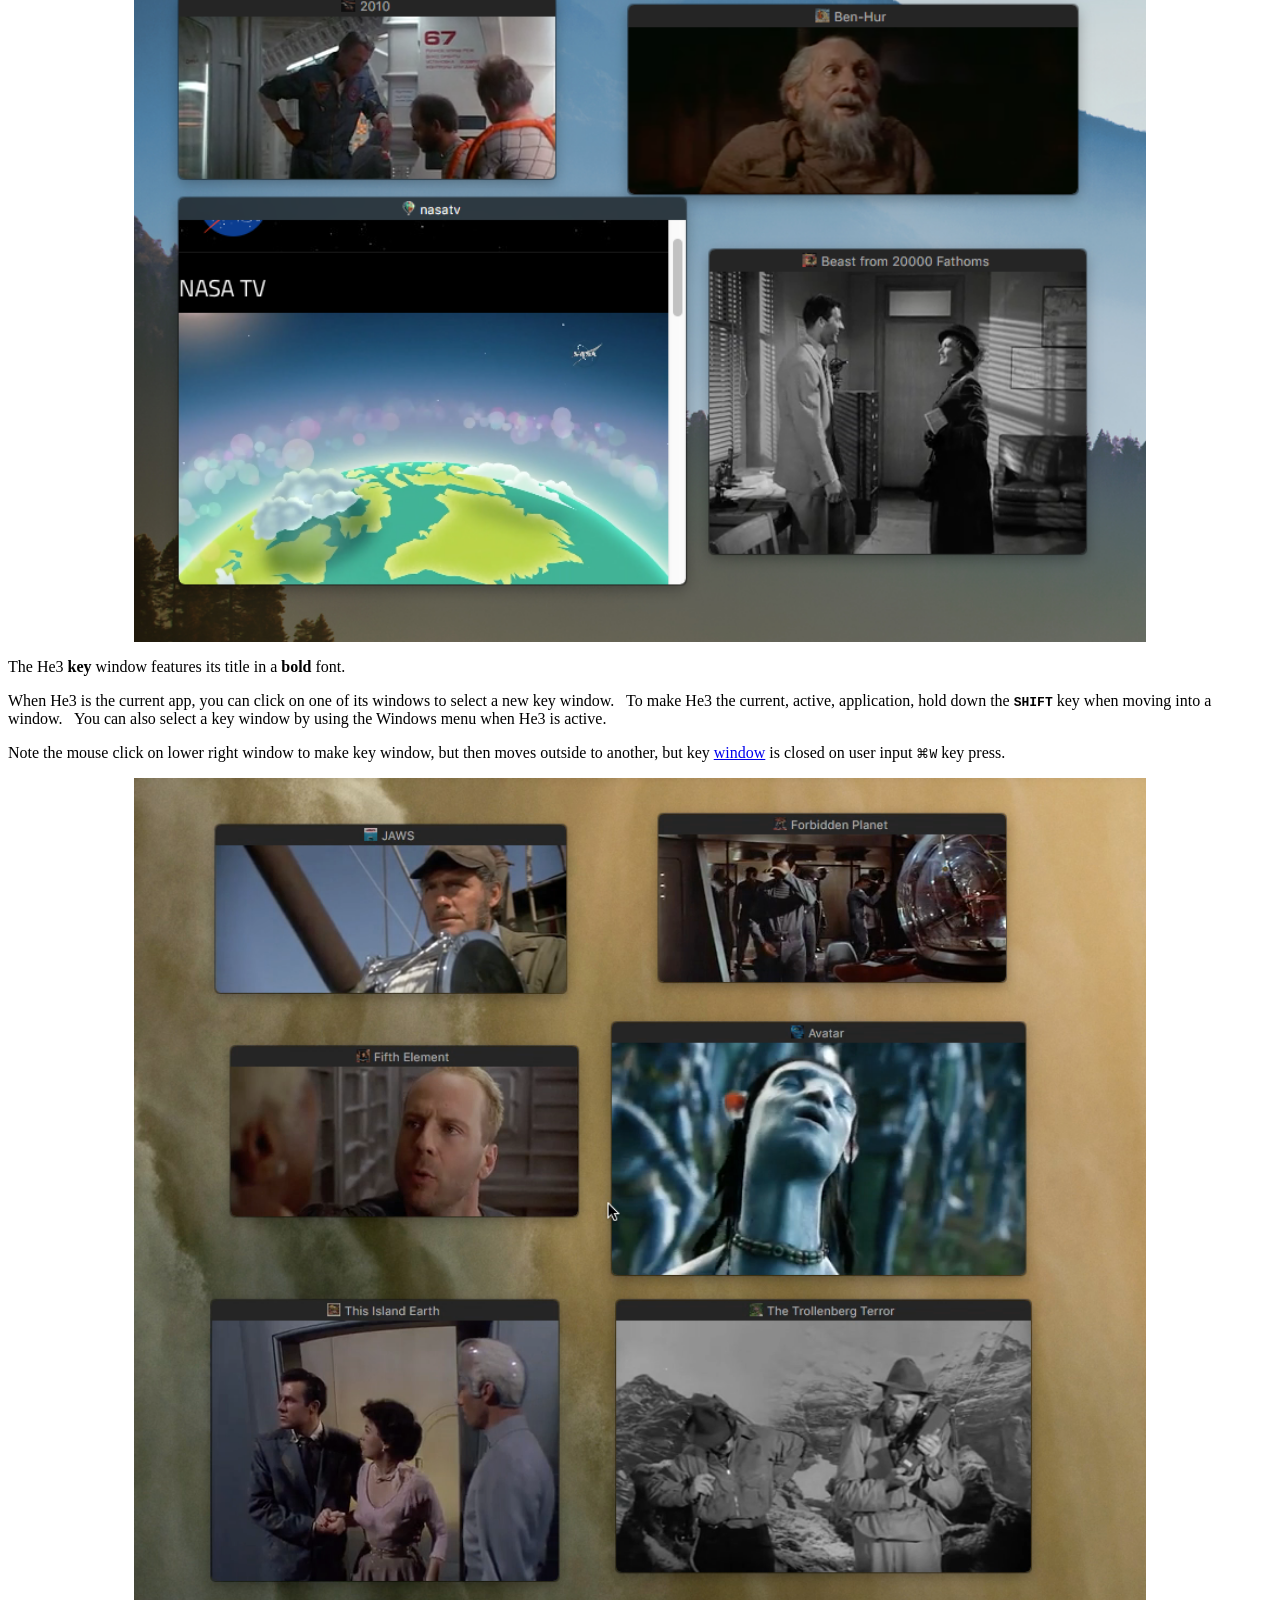
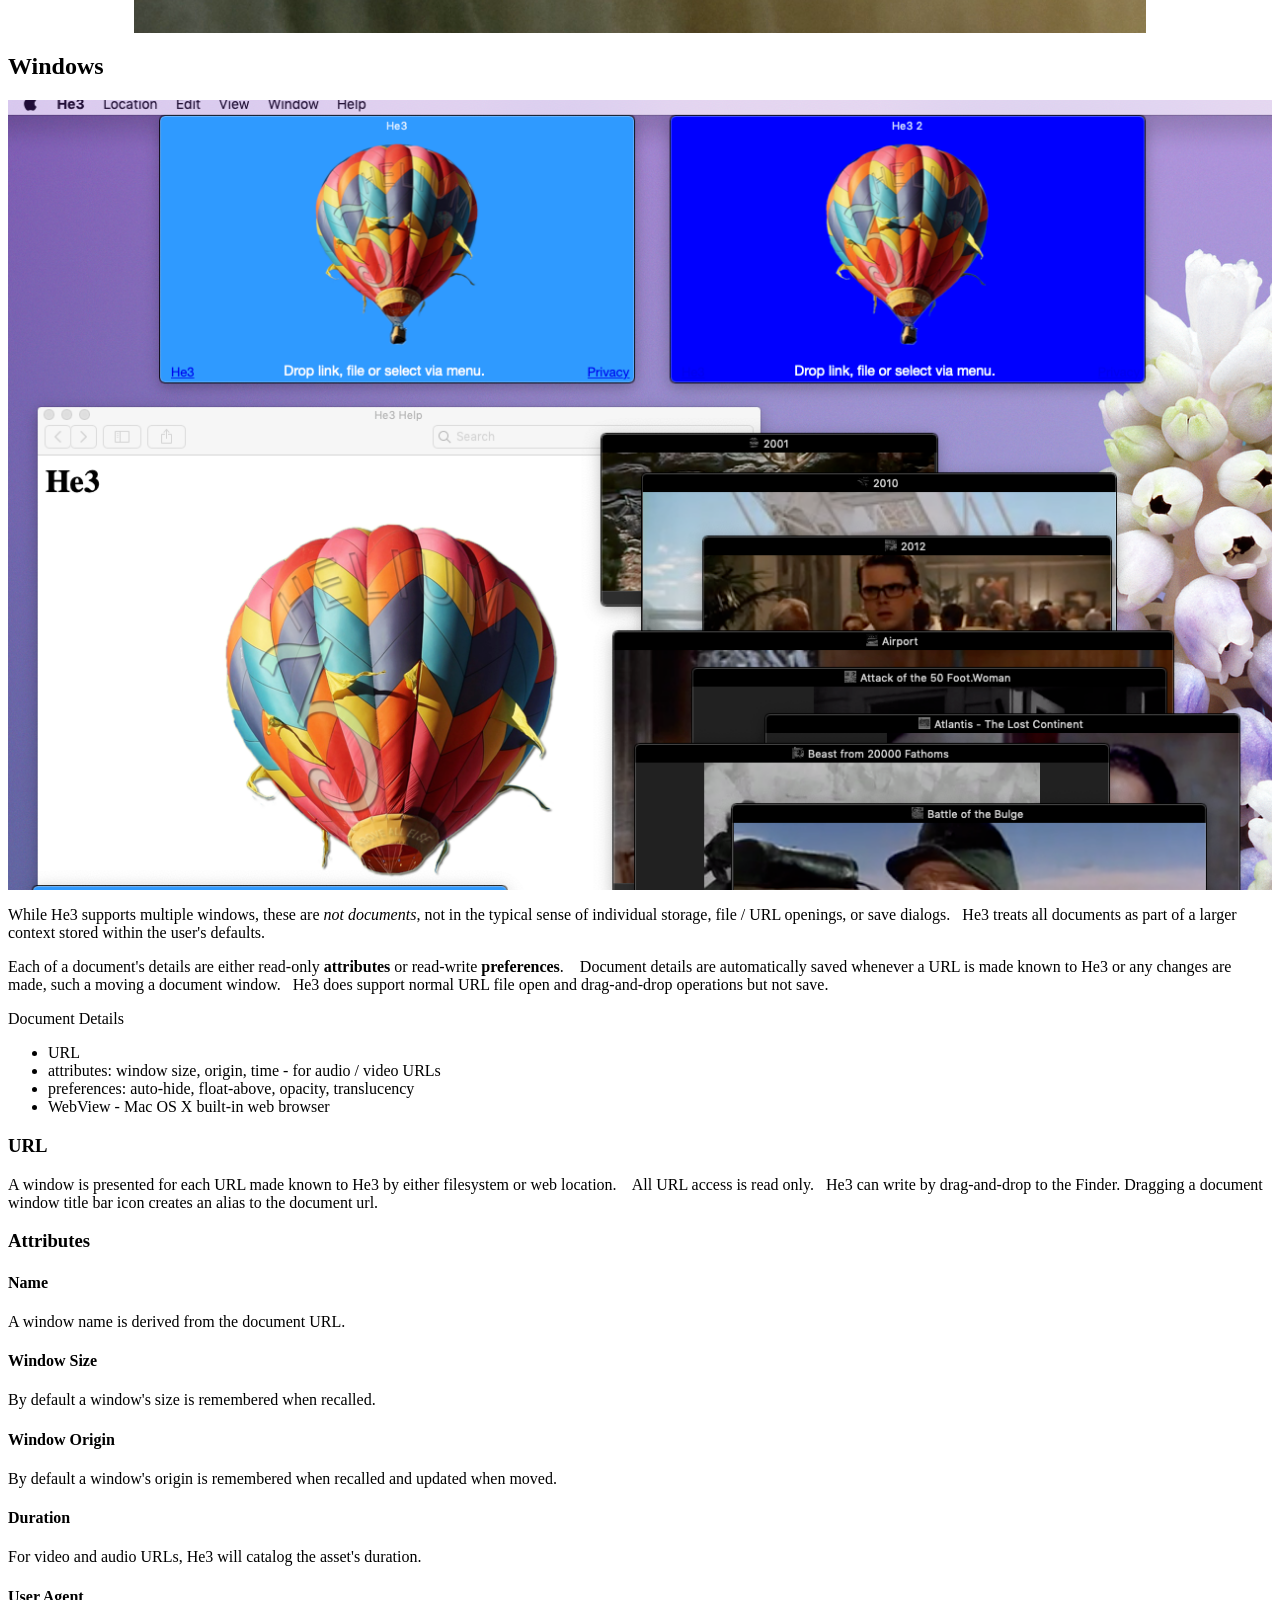
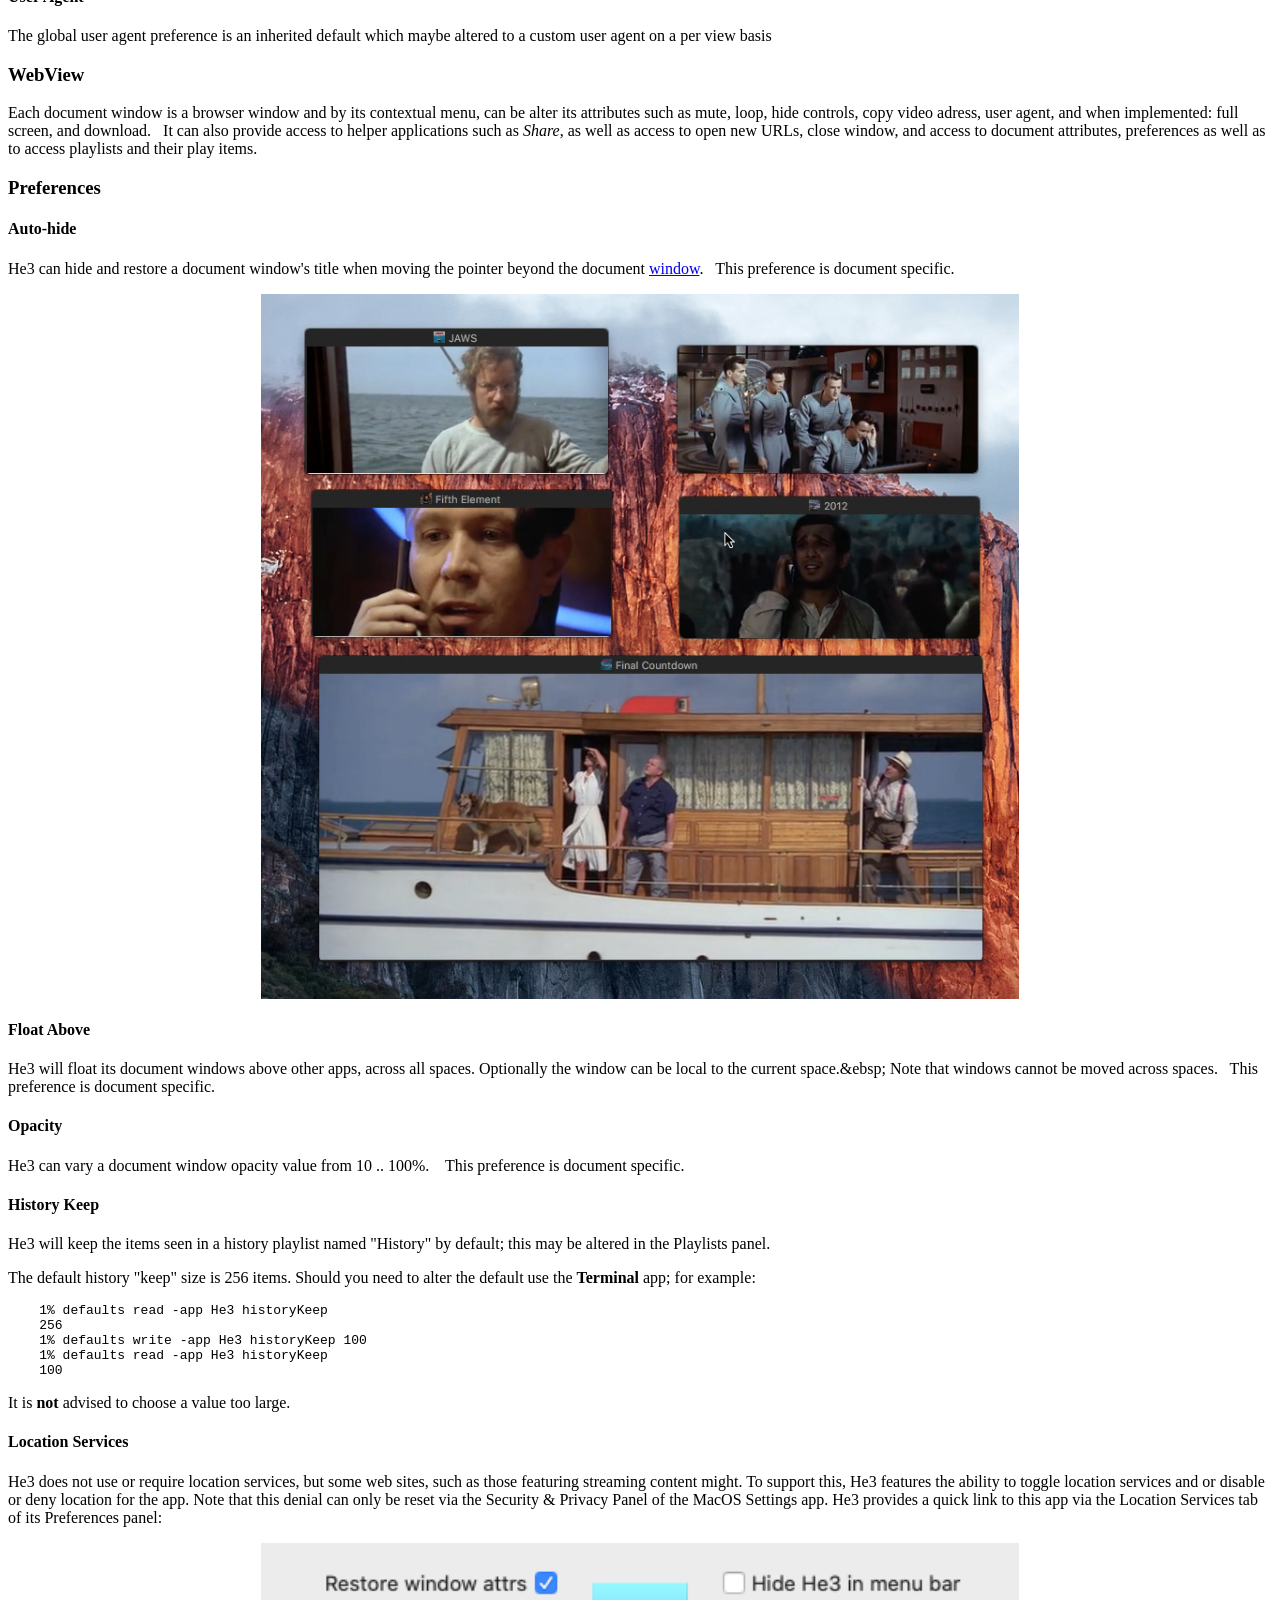
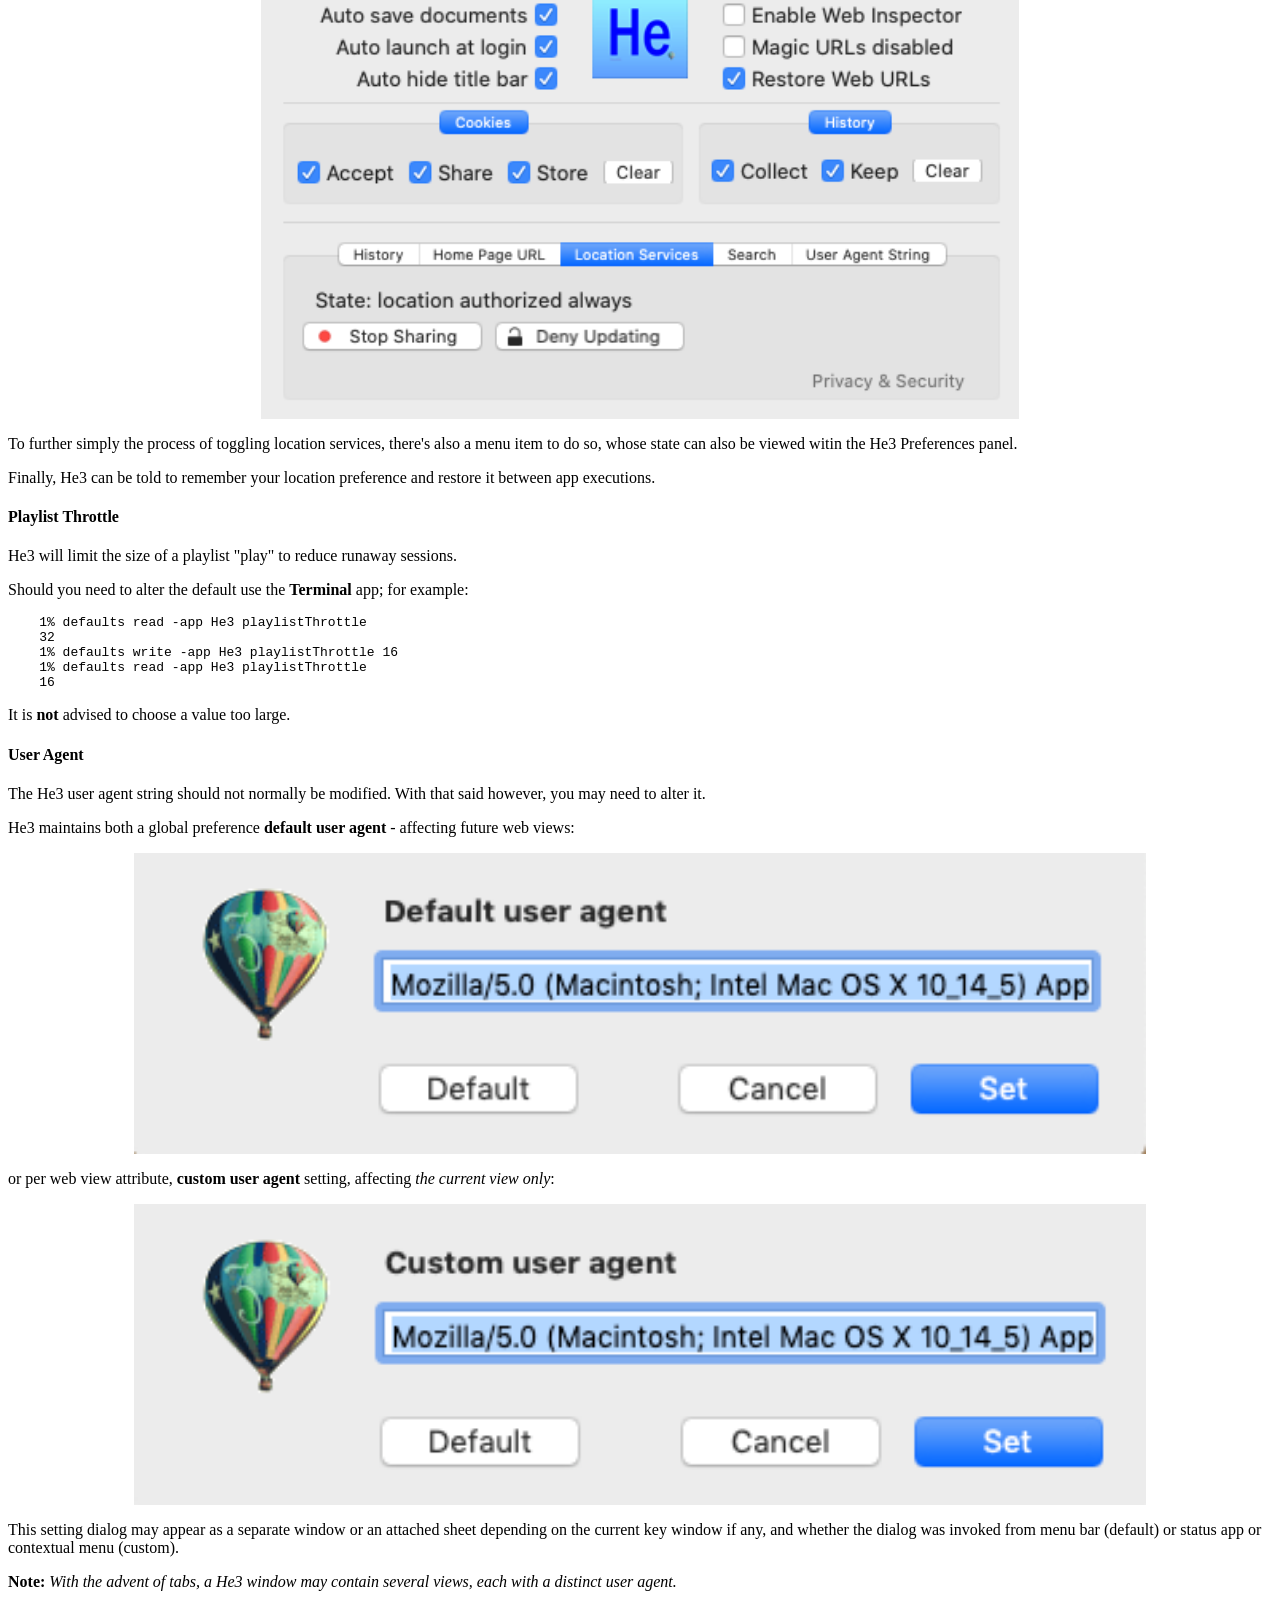
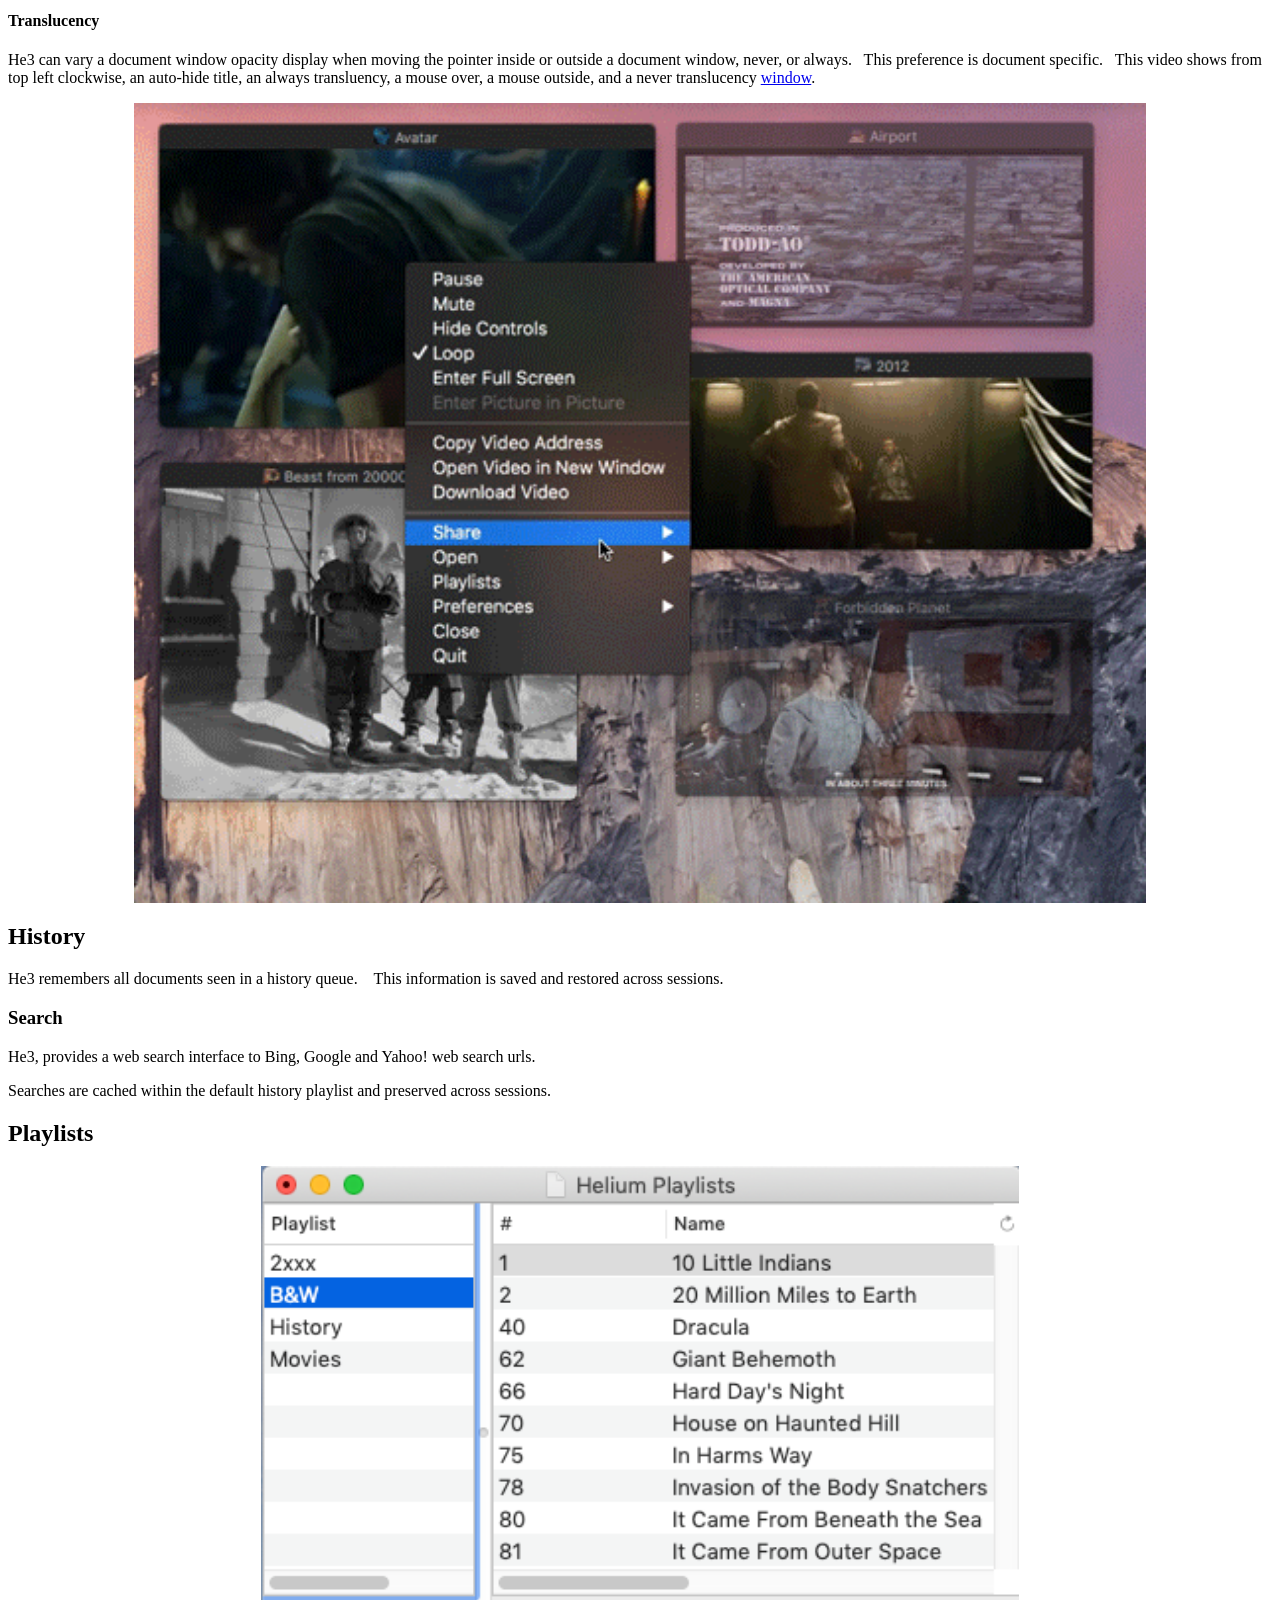
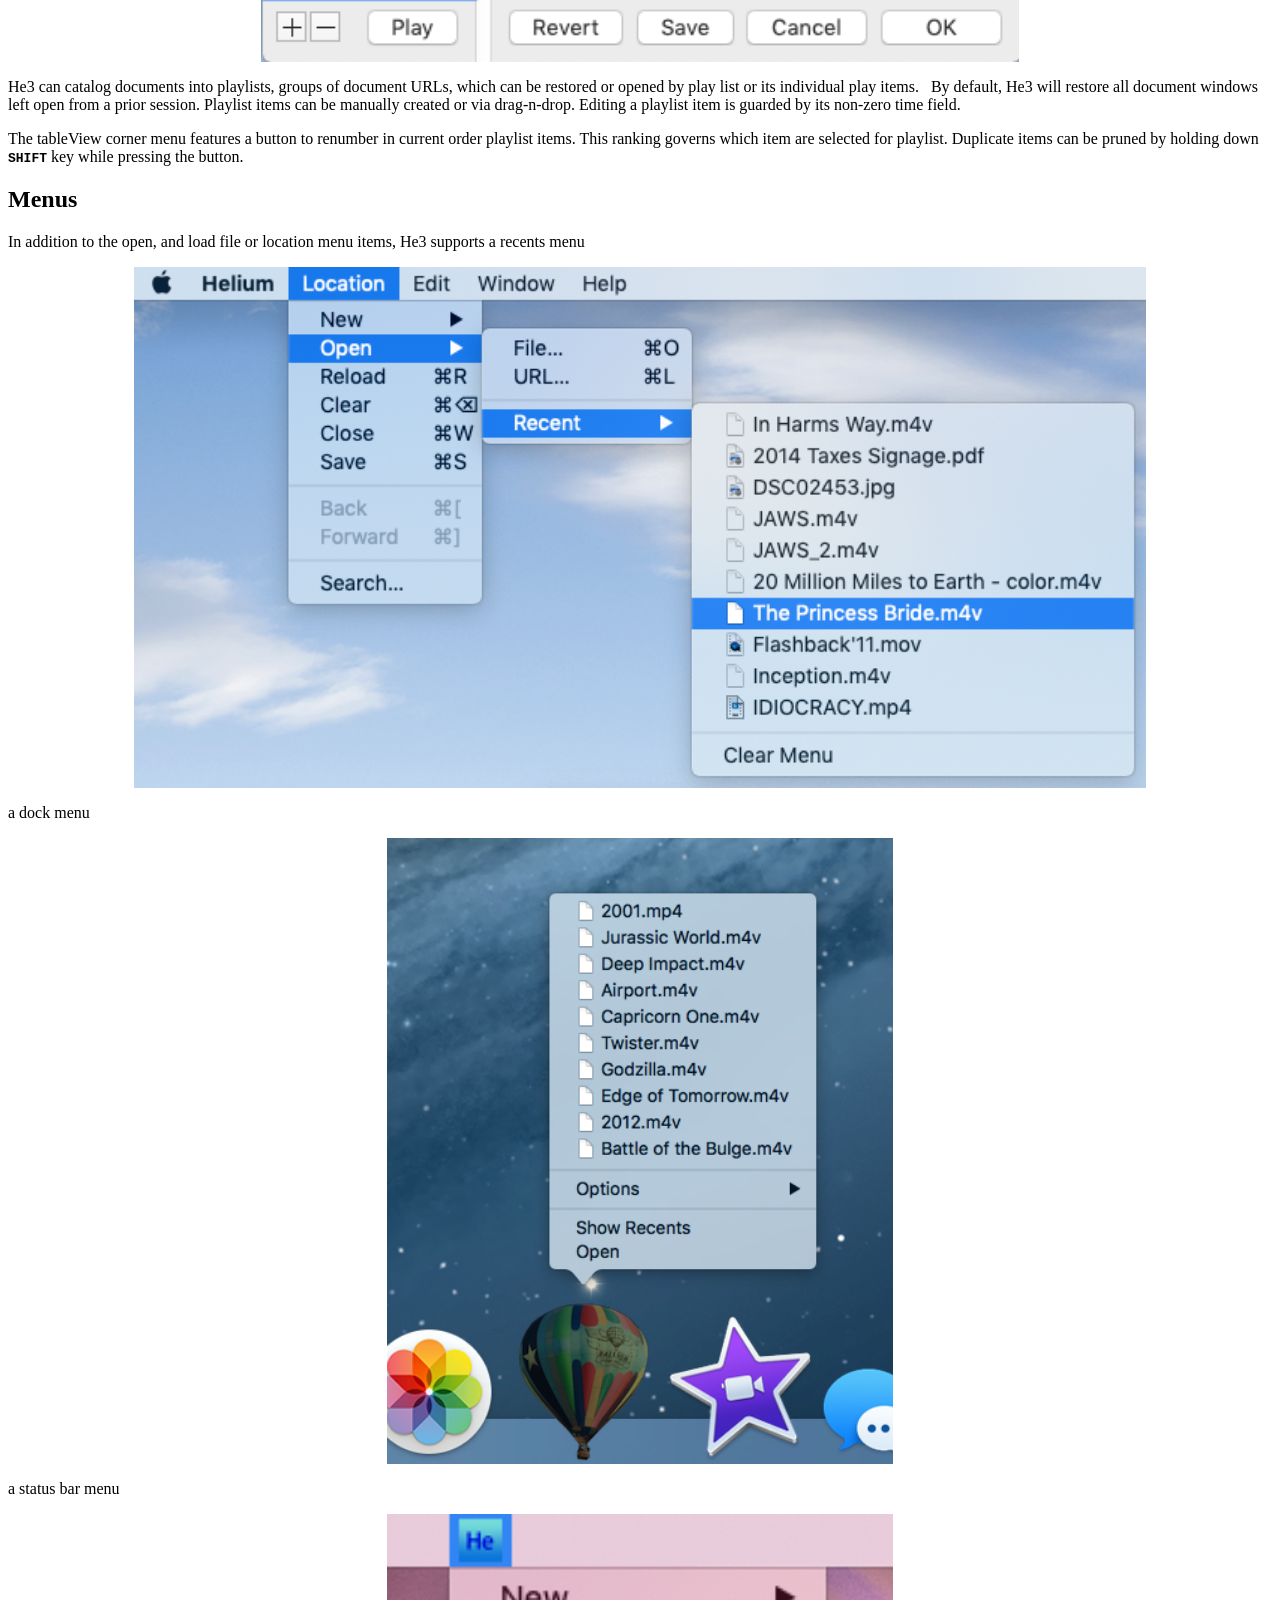
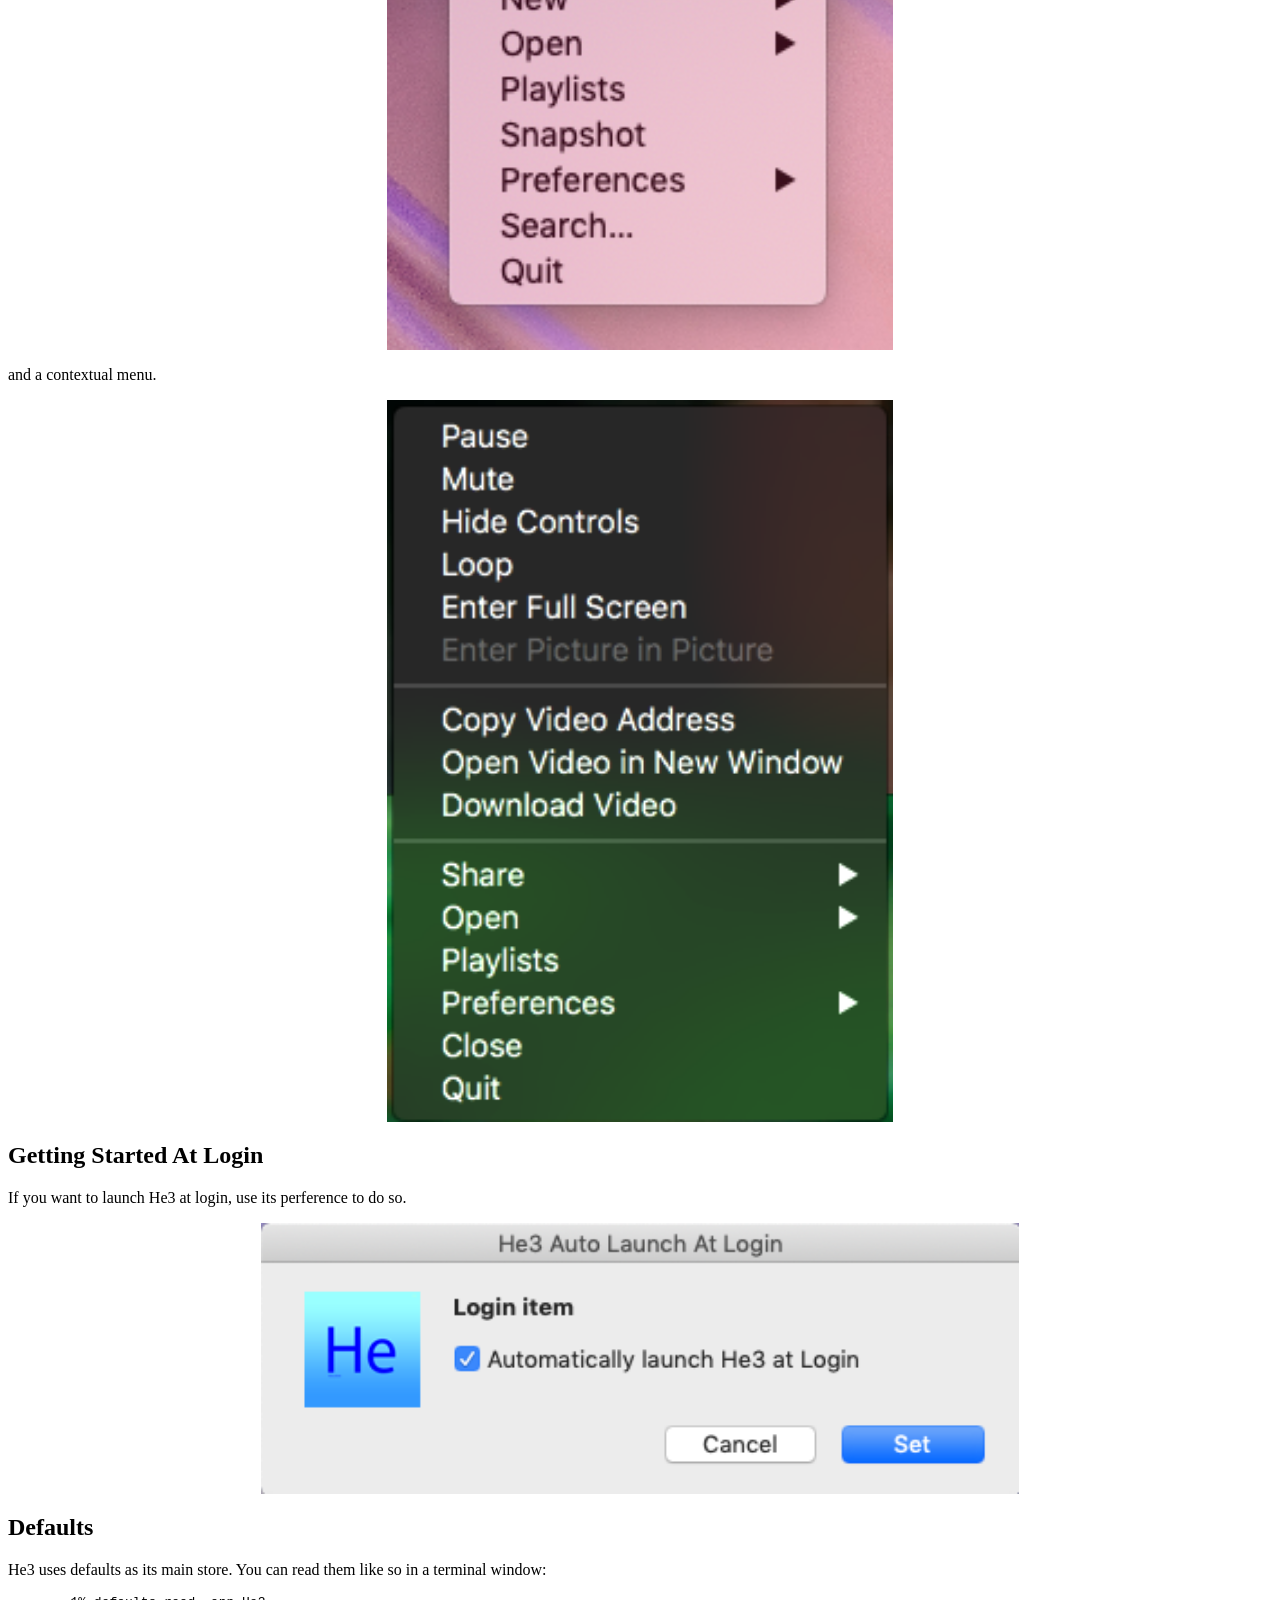
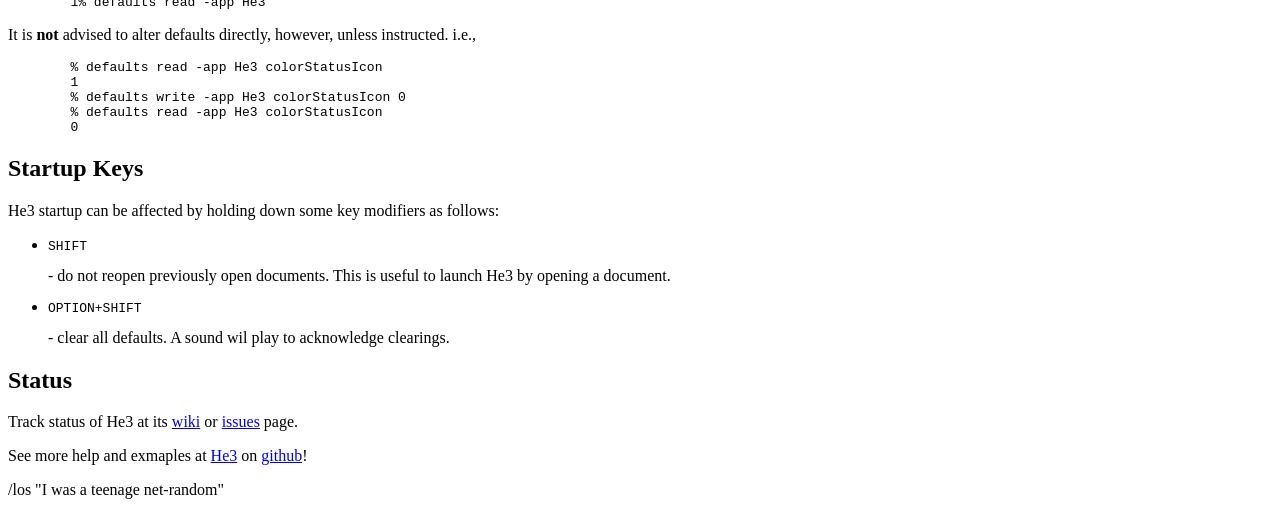
==== commit e1d4afb1: "change startup key OPTION to SHIFT" ====
--- a/He3/He3/Resources/Help/index.html
+++ b/He3/He3/Resources/Help/index.html
@@ -188,12 +188,23 @@
 </PRE>
 <p>It is <b>not</b> advised to alter defaults directly, however, unless instructed. i.e.,</p>
 <PRE>
-	1% defaults read -app He3 colorStatusIcon
+	% defaults read -app He3 colorStatusIcon
 	1
-	1% defaults write -app He3 colorStatusIcon 0
-	1% defaults read -app He3 colorStatusIcon
+	% defaults write -app He3 colorStatusIcon 0
+	% defaults read -app He3 colorStatusIcon
 	0
 </PRE>
+
+
+<h2>Startup Keys</h2>
+<p>
+He3 startup can be affected by holding down some key modifiers as follows:
+<ul>
+<li><PRE>SHIFT</PRE> - do not reopen previously open documents. This is useful to launch He3 by opening a document.</li>
+<li><PRE>OPTION+SHIFT</PRE> - clear all defaults. A sound wil play to acknowledge clearings.</li>
+</ul>
+</p>
+
 
 
 <h2>Status</h2>
